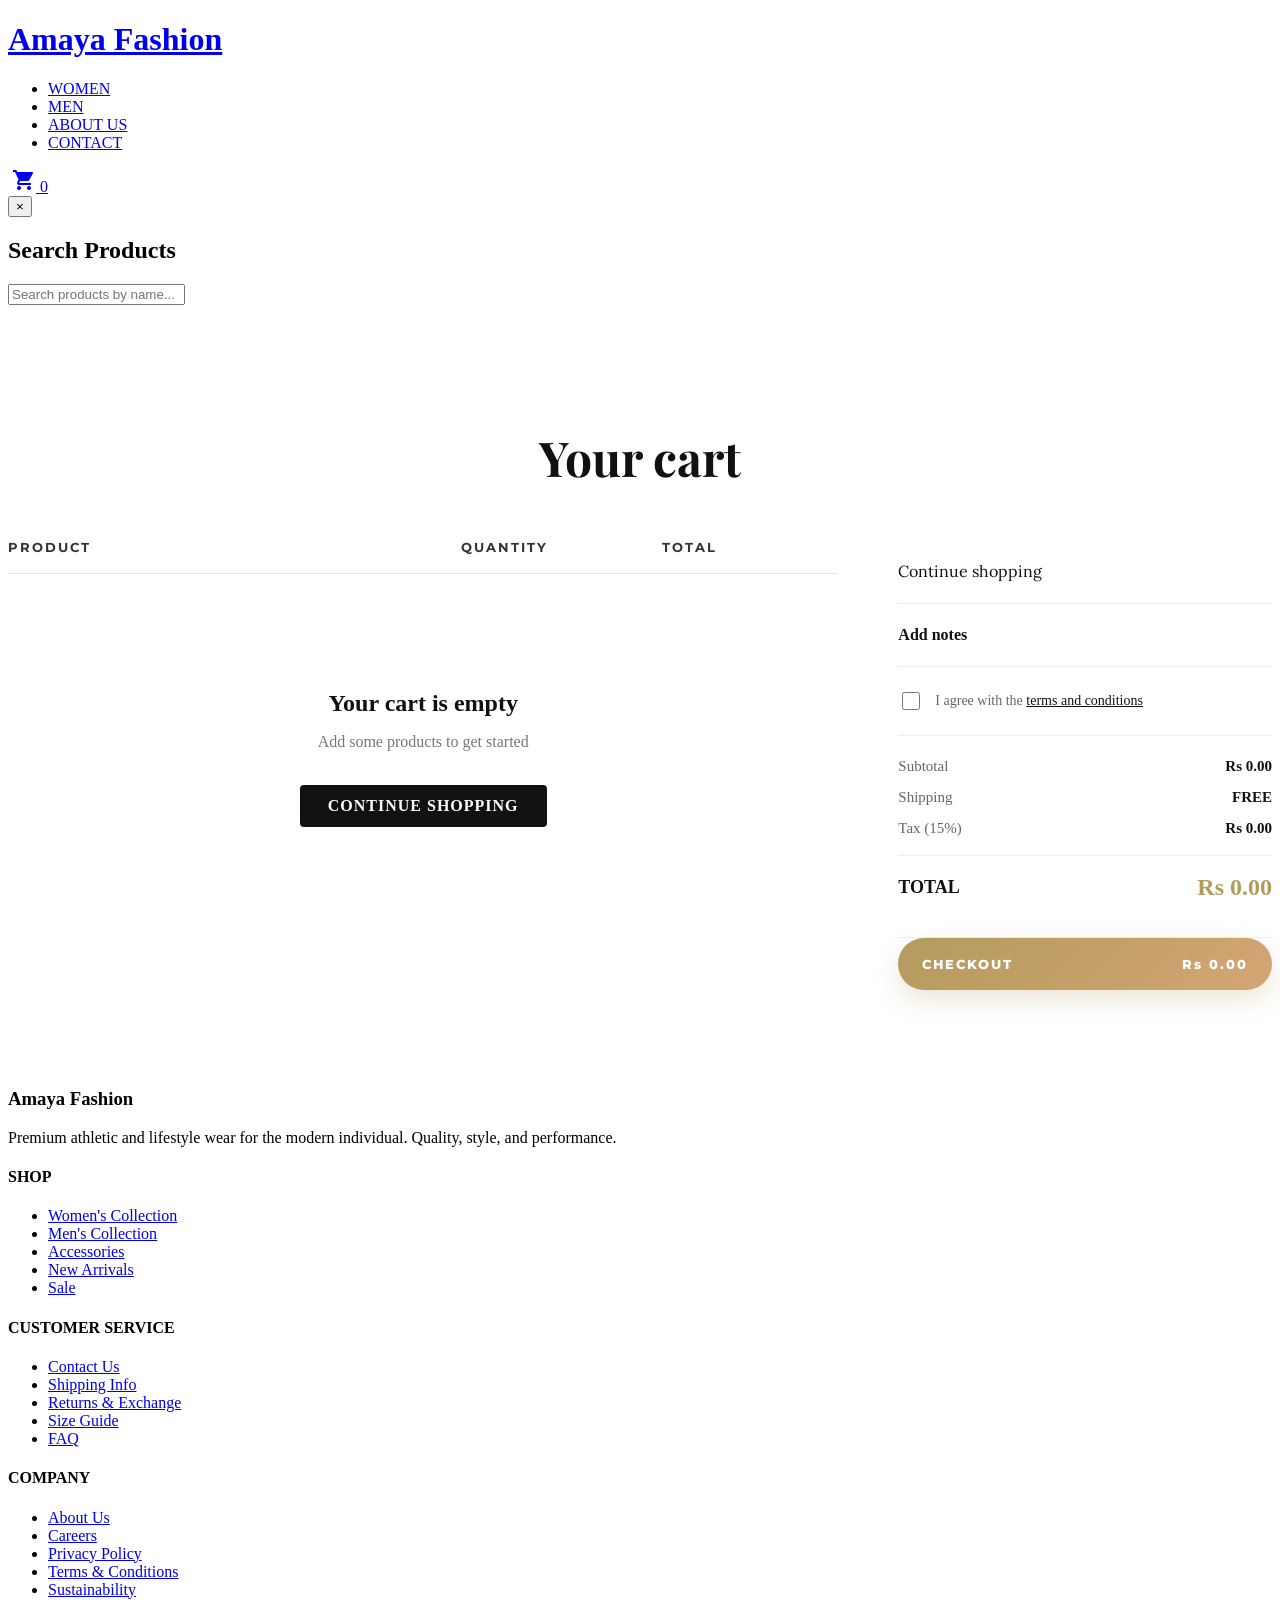
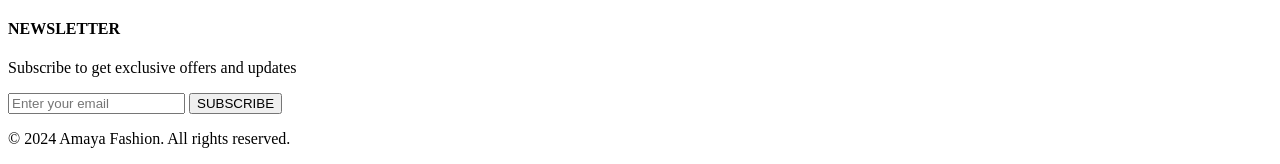
==== cart.html @ 64c5e15a "Add files via upload" ====
<!DOCTYPE html>
<html lang="en">

<head>
  <meta charset="utf-8">
  <meta content="width=device-width, initial-scale=1.0" name="viewport">
  <title>Amaya Fashion - Cart</title>
  <meta name="description" content="Amaya Fashion shopping cart">
  <meta name="keywords" content="Amaya Fashion, cart, checkout">

  <!-- Fonts -->
  <link href="https://fonts.googleapis.com" rel="preconnect">
  <link href="https://fonts.gstatic.com" rel="preconnect" crossorigin>
  <link href="https://fonts.googleapis.com/css2?family=Lora:ital,wght@0,400;0,600;0,700;1,400&family=Playfair+Display:ital,wght@0,400;0,700;0,900;1,700&family=Montserrat:ital,wght@0,300;0,400;0,500;0,600;0,700;1,400&display=swap" rel="stylesheet">

  <!-- Vendor CSS Files -->
  <link href="assets/vendor/bootstrap/css/bootstrap.min.css" rel="stylesheet">
  <link href="assets/vendor/bootstrap-icons/bootstrap-icons.css" rel="stylesheet">
  <link href="assets/vendor/aos/aos.css" rel="stylesheet">
  <link href="assets/vendor/swiper/swiper-bundle.min.css" rel="stylesheet">
  <link href="assets/vendor/glightbox/css/glightbox.min.css" rel="stylesheet">

  <!-- Material Icons -->
  <link href="https://fonts.googleapis.com/icon?family=Material+Icons" rel="stylesheet">

  <!-- Main CSS File -->
  <link href="assets/css/main.css" rel="stylesheet">

  <style>
    .premium-cart {
      padding: 80px 0;
      background: #fff;
    }

    .premium-cart-header h1 {
      font-family: 'Playfair Display', serif;
      font-size: 48px;
      font-weight: 700;
      text-align: center;
      margin-bottom: 50px;
      color: #111;
    }

    .premium-cart-wrapper {
      display: grid;
      grid-template-columns: 2fr 0.9fr;
      gap: 60px;
      align-items: start;
    }

    .cart-table-header {
      display: grid;
      grid-template-columns: 1.8fr 0.8fr 0.7fr;
      padding-bottom: 18px;
      border-bottom: 1px solid #e5e5e5;
      font-family: 'Montserrat', sans-serif;
      font-size: 13px;
      font-weight: 700;
      letter-spacing: 2px;
      color: #333;
    }

    .cart-item {
      display: grid;
      grid-template-columns: 120px 1fr 190px 130px 45px;
      gap: 20px;
      align-items: center;
      padding: 35px 0;
      border-bottom: 1px solid #eee;
    }

    .cart-item-image img {
      width: 120px;
      height: 150px;
      object-fit: cover;
      border-radius: 8px;
      box-shadow: 0 8px 20px rgba(0, 0, 0, 0.08);
    }

    .cart-item-details h3 {
      font-family: 'Playfair Display', serif;
      font-size: 18px;
      font-weight: 700;
      text-transform: uppercase;
      margin-bottom: 14px;
      color: #111;
    }

    .cart-item-details p {
      margin: 4px 0;
      font-size: 13px;
      color: #666;
      text-transform: uppercase;
    }

    .cart-item-quantity {
      display: flex;
      align-items: center;
      justify-content: center;
      width: 190px;
      height: 66px;
      border: 1px solid #e5e5e5;
      border-radius: 6px;
      background: #fff;
    }

    .qty-btn {
      width: 50px;
      border: none;
      background: transparent;
      font-size: 18px;
      color: #777;
      cursor: pointer;
    }

    .qty-input {
      width: 60px;
      text-align: center;
      border: none;
      background: transparent;
      font-size: 16px;
      color: #111;
    }

    .cart-item-total p {
      margin: 0;
      font-size: 16px;
      font-weight: 700;
      color: #111;
    }

    .cart-item-remove {
      border: none;
      background: transparent;
      color: #b0b0b0;
      font-size: 18px;
      cursor: pointer;
    }

    .cart-item-remove:hover {
      color: #c0392b;
    }

    .empty-cart-message {
      padding: 70px 20px;
      text-align: center;
      color: #777;
    }

    .empty-cart-message i {
      font-size: 50px;
      color: #b39b5e;
      margin-bottom: 18px;
      display: inline-block;
    }

    .empty-cart-message h3 {
      font-size: 24px;
      color: #111;
      margin-bottom: 10px;
    }

    .btn-continue-link {
      display: inline-block;
      margin-top: 18px;
      padding: 12px 28px;
      background: #111;
      color: #fff;
      text-decoration: none;
      border-radius: 4px;
      font-weight: 700;
      letter-spacing: 1px;
    }

    .premium-cart-footer {
      position: sticky;
      top: 105px;
    }

    .footer-top,
    .add-notes-section,
    .terms-checkbox,
    .compact-summary {
      border-bottom: 1px solid #eee;
      padding: 22px 0;
    }

    .link-continue-shopping {
      color: #111;
      text-decoration: none;
      font-family: 'Lora', serif;
      font-size: 16px;
    }

    .notes-header {
      display: flex;
      justify-content: space-between;
      align-items: center;
      font-weight: 700;
      color: #111;
    }

    .notes-toggle {
      border: none;
      background: transparent;
      color: #b39b5e;
      font-size: 20px;
      cursor: pointer;
    }

    .notes-area {
      width: 100%;
      min-height: 100px;
      margin-top: 18px;
      padding: 12px;
      border: 1px solid #ddd;
      border-radius: 6px;
      resize: vertical;
      font-family: 'Montserrat', sans-serif;
    }

    .terms-checkbox {
      display: flex;
      align-items: center;
      gap: 12px;
      color: #666;
      font-size: 14px;
    }

    .terms-checkbox input {
      width: 18px;
      height: 18px;
      accent-color: #b39b5e;
    }

    .link-terms {
      color: #111;
      text-decoration: underline;
    }

    .summary-item {
      display: flex;
      justify-content: space-between;
      align-items: center;
      margin-bottom: 14px;
      color: #666;
      font-size: 15px;
    }

    .summary-item .value {
      color: #111;
      font-weight: 700;
    }

    .summary-divider {
      height: 1px;
      background: #eee;
      margin: 18px 0;
    }

    .total-item .label {
      color: #111;
      font-weight: 800;
      font-size: 18px;
    }

    .total-price {
      color: #b39b5e !important;
      font-size: 24px;
      font-weight: 800;
    }

    .payment-icons {
      display: flex;
      gap: 8px;
      flex-wrap: wrap;
      margin: 20px 0 25px;
    }

    .payment-method {
      display: inline-block;
      padding: 7px 12px;
      border: 1px solid #ddd;
      border-radius: 999px;
      font-size: 12px;
      font-weight: 700;
      color: #555;
      background: #fff;
    }

    .btn-checkout {
      width: 100%;
      border: none;
      background: linear-gradient(135deg, #b39b5e 0%, #d4a574 100%);
      color: #fff;
      padding: 18px 24px;
      border-radius: 999px;
      font-family: 'Montserrat', sans-serif;
      font-weight: 800;
      letter-spacing: 2px;
      display: flex;
      justify-content: space-between;
      align-items: center;
      cursor: pointer;
      box-shadow: 0 10px 24px rgba(179, 155, 94, 0.25);
    }

    .btn-checkout:hover {
      transform: translateY(-2px);
      box-shadow: 0 14px 32px rgba(179, 155, 94, 0.35);
    }

    @media (max-width: 992px) {
      .premium-cart-wrapper {
        grid-template-columns: 1fr;
      }

      .premium-cart-footer {
        position: static;
      }
    }

    @media (max-width: 768px) {
      .cart-table-header {
        display: none;
      }

      .cart-item {
        grid-template-columns: 90px 1fr;
        gap: 16px;
      }

      .cart-item-image img {
        width: 90px;
        height: 115px;
      }

      .cart-item-quantity,
      .cart-item-total,
      .cart-item-remove {
        grid-column: 2;
      }

      .cart-item-quantity {
        width: 160px;
        height: 54px;
        justify-content: space-between;
      }
    }
  </style>
</head>

<body class="index-page">

  <header id="header" class="header d-flex align-items-center dark-header sticky-top">
    <div class="container-fluid position-relative d-flex align-items-center justify-content-between">

      <a href="index.html" class="logo d-flex align-items-center me-auto me-xl-0">
        <h1 class="sitename">Amaya Fashion</h1>
      </a>

      <nav id="navmenu" class="navmenu">
        <ul>
          <li><a href="women.html">WOMEN</a></li>
          <li><a href="men.html">MEN</a></li>
          <li><a href="about.html">ABOUT US</a></li>
          <li><a href="contact.html">CONTACT</a></li>
        </ul>
        <i class="mobile-nav-toggle d-xl-none bi bi-list"></i>
      </nav>

      <div class="nav-icons">
        <button class="nav-icon search-icon" id="searchBtn" title="Search" style="background: none; border: none; cursor: pointer; padding: 0;">
          <i class="bi bi-search"></i>
        </button>
        <a href="profile.php" class="nav-icon profile-icon" title="My Account">
  <i class="bi bi-person"></i>
        </a>
        <a href="cart.html" class="nav-icon cart-icon" title="Shopping Cart">
          <i class="material-icons">shopping_cart</i>
          <span class="cart-badge">0</span>
        </a>
      </div>
    </div>
  </header>

  <!-- Search Modal -->
  <div id="searchModal" class="search-modal">
    <div class="search-modal-content">
      <button class="search-modal-close">&times;</button>
      <div class="search-modal-header">
        <h2>Search Products</h2>
      </div>
      <div class="search-modal-body">
        <input type="text" id="searchInput" class="search-input" placeholder="Search products by name...">
        <div id="searchResults" class="search-results"></div>
      </div>
    </div>
  </div>

  <main class="main">
    <section id="shopping-cart" class="shopping-cart premium-cart section">
      <div class="container">

        <div class="premium-cart-header">
          <h1>Your cart</h1>
        </div>

        <div class="premium-cart-wrapper">

          <div class="premium-cart-table">
            <div class="cart-table-header">
              <div class="col-product">PRODUCT</div>
              <div class="col-quantity">QUANTITY</div>
              <div class="col-total">TOTAL</div>
            </div>

            <div id="cart-items-container" class="cart-items-list">
              <div id="cart-empty-state" class="empty-cart-message">
                <i class="bi bi-bag"></i>
                <h3>Your cart is empty</h3>
                <p>Add some products to get started</p>
                <a href="women.html" class="btn-continue-link">CONTINUE SHOPPING</a>
              </div>
            </div>
          </div>

          <div class="premium-cart-footer">
            <div class="footer-top">
              <a href="women.html" class="link-continue-shopping">Continue shopping</a>
            </div>

            <div class="add-notes-section">
              <div class="notes-header">
                <label for="cart-notes-area">Add notes</label>
                <button class="notes-toggle" id="toggle-notes" type="button" aria-label="Toggle notes">
                  <i class="bi bi-plus"></i>
                </button>
              </div>
              <textarea id="cart-notes-area" class="notes-area" placeholder="Add any special instructions..." style="display: none;"></textarea>
            </div>

            <div class="terms-checkbox">
              <input type="checkbox" id="terms-agree" class="checkbox-input">
              <label for="terms-agree">I agree with the <a href="#" class="link-terms">terms and conditions</a></label>
            </div>

            <div class="compact-summary">
              <div class="summary-item">
                <span class="label">Subtotal</span>
                <span class="value" id="subtotal">Rs 0.00</span>
              </div>
              <div class="summary-item">
                <span class="label">Shipping</span>
                <span class="value">FREE</span>
              </div>
              <div class="summary-item">
                <span class="label">Tax (15%)</span>
                <span class="value" id="tax">Rs 0.00</span>
              </div>
              <div class="summary-divider"></div>
              <div class="summary-item total-item">
                <span class="label">TOTAL</span>
                <span class="value total-price" id="cart-total">Rs 0.00</span>
              </div>
            </div>

            <button class="btn-checkout premium-checkout" id="checkoutBtn" type="button">
              <span>CHECKOUT</span>
              <span class="total-display" id="checkout-total">Rs 0.00</span>
            </button>
          </div>

        </div>
      </div>
    </section>
  </main>

  <!-- Hidden form used to submit cart data to PHP -->
  <form id="checkoutForm" action="payment.php" method="POST" style="display:none;">
  <input type="hidden" name="cart_data" id="cartDataInput">
  <input type="hidden" name="notes" id="orderNotesInput">
</form>

  <footer id="footer" class="footer">
    <div class="container">
      <div class="footer-content">
        <div class="footer-section footer-about">
          <h3 class="footer-logo">Amaya Fashion</h3>
          <p class="footer-description">Premium athletic and lifestyle wear for the modern individual. Quality, style, and performance.</p>
          <div class="footer-social">
            <a href="#" aria-label="Facebook"><i class="bi bi-facebook"></i></a>
            <a href="#" aria-label="Instagram"><i class="bi bi-instagram"></i></a>
            <a href="#" aria-label="Twitter"><i class="bi bi-twitter"></i></a>
            <a href="#" aria-label="LinkedIn"><i class="bi bi-linkedin"></i></a>
          </div>
        </div>

        <div class="footer-section">
          <h4 class="footer-title">SHOP</h4>
          <ul class="footer-links">
            <li><a href="women.html">Women's Collection</a></li>
            <li><a href="men.html">Men's Collection</a></li>
            <li><a href="#">Accessories</a></li>
            <li><a href="#">New Arrivals</a></li>
            <li><a href="#">Sale</a></li>
          </ul>
        </div>

        <div class="footer-section">
          <h4 class="footer-title">CUSTOMER SERVICE</h4>
          <ul class="footer-links">
            <li><a href="contact.html">Contact Us</a></li>
            <li><a href="#">Shipping Info</a></li>
            <li><a href="#">Returns & Exchange</a></li>
            <li><a href="#">Size Guide</a></li>
            <li><a href="#">FAQ</a></li>
          </ul>
        </div>

        <div class="footer-section">
          <h4 class="footer-title">COMPANY</h4>
          <ul class="footer-links">
            <li><a href="about.html">About Us</a></li>
            <li><a href="#">Careers</a></li>
            <li><a href="#">Privacy Policy</a></li>
            <li><a href="#">Terms & Conditions</a></li>
            <li><a href="#">Sustainability</a></li>
          </ul>
        </div>

        <div class="footer-section footer-newsletter">
          <h4 class="footer-title">NEWSLETTER</h4>
          <p class="newsletter-text">Subscribe to get exclusive offers and updates</p>
          <form class="newsletter-form">
            <input type="email" placeholder="Enter your email" required>
            <button type="submit" class="newsletter-btn">SUBSCRIBE</button>
          </form>
        </div>
      </div>

      <div class="footer-bottom">
        <div class="footer-copyright">
          <p>&copy; 2024 Amaya Fashion. All rights reserved.</p>
        </div>
      </div>
    </div>
  </footer>

  <a href="#" id="scroll-top" class="scroll-top d-flex align-items-center justify-content-center"><i class="bi bi-arrow-up-short"></i></a>
  <div id="preloader"></div>

  <!-- Vendor JS Files -->
  <script src="assets/vendor/bootstrap/js/bootstrap.bundle.min.js"></script>
  <script src="assets/vendor/php-email-form/validate.js"></script>
  <script src="assets/vendor/aos/aos.js"></script>
  <script src="assets/vendor/waypoints/noframework.waypoints.js"></script>
  <script src="assets/vendor/purecounter/purecounter_vanilla.js"></script>
  <script src="assets/vendor/swiper/swiper-bundle.min.js"></script>

  <!-- Main JS File -->
  <script src="assets/js/main.js"></script>

  <!-- Cart JS -->
  <script>
    const CART_STORAGE_KEYS = ['foa_cart_items', 'amaya_cart'];

    function getActiveCartKey() {
      for (const key of CART_STORAGE_KEYS) {
        const raw = localStorage.getItem(key);
        if (raw) {
          try {
            const parsed = JSON.parse(raw);
            if (Array.isArray(parsed)) {
              return key;
            }
          } catch (error) {
            // Ignore invalid JSON and check next key
          }
        }
      }
      return 'foa_cart_items';
    }

    function readCart() {
      const activeKey = getActiveCartKey();

      try {
        const raw = localStorage.getItem(activeKey);
        const cart = raw ? JSON.parse(raw) : [];
        return Array.isArray(cart) ? cart : [];
      } catch (error) {
        return [];
      }
    }

    function writeCart(items) {
      localStorage.setItem(getActiveCartKey(), JSON.stringify(items));
    }

    function clearCart() {
      CART_STORAGE_KEYS.forEach(key => localStorage.removeItem(key));
    }

    function formatPrice(value) {
      return `Rs ${Number(value || 0).toLocaleString('en-LK', {
        minimumFractionDigits: 2,
        maximumFractionDigits: 2
      })}`;
    }

    function getItemPrice(item) {
      return Number(item.unitPrice || item.price || 0);
    }

    function getItemSize(item) {
      return item.size || item.selectedSize || '';
    }

    function getItemColor(item) {
      return item.color || item.selectedColor || '';
    }

    function getItemUniqueKey(item) {
      return `${item.id || ''}|${getItemSize(item)}|${getItemColor(item)}`;
    }

    function renderCart() {
      const cartList = document.getElementById('cart-items-container');
      const cartItems = readCart();

      if (!cartList) {
        console.error('cart-items-container not found');
        return;
      }

      if (cartItems.length === 0) {
        cartList.innerHTML = `
          <div id="cart-empty-state" class="empty-cart-message">
            <i class="bi bi-bag"></i>
            <h3>Your cart is empty</h3>
            <p>Add some products to get started</p>
            <a href="women.html" class="btn-continue-link">CONTINUE SHOPPING</a>
          </div>
        `;
        updateSummary();
        return;
      }

      let cartHTML = '';

      cartItems.forEach(item => {
        const price = getItemPrice(item);
        const size = getItemSize(item);
        const color = getItemColor(item);
        const quantity = Number(item.quantity || 1);
        const uniqueKey = getItemUniqueKey(item).replace(/'/g, "&#39;");

        cartHTML += `
          <div class="cart-item">
            <div class="cart-item-image">
              <img src="${item.image || ''}" alt="${item.name || 'Product'}">
            </div>

            <div class="cart-item-details">
              <h3>${item.name || 'Product'}</h3>
              <p>COLOR: <span>${color}</span></p>
              <p>SIZE: <span>${size}</span></p>
              <p class="item-price">${formatPrice(price)}</p>
            </div>

            <div class="cart-item-quantity">
              <button class="qty-btn" type="button" onclick="updateQuantity('${uniqueKey}', -1)">-</button>
              <input type="number" class="qty-input" value="${quantity}" readonly>
              <button class="qty-btn" type="button" onclick="updateQuantity('${uniqueKey}', 1)">+</button>
            </div>

            <div class="cart-item-total">
              <p>${formatPrice(price * quantity)}</p>
            </div>

            <button class="cart-item-remove" type="button" onclick="removeItem('${uniqueKey}')">
              <i class="bi bi-trash"></i>
            </button>
          </div>
        `;
      });

      cartList.innerHTML = cartHTML;
      updateSummary();
    }

    function updateQuantity(itemKey, change) {
      const cartItems = readCart();
      const item = cartItems.find(i => getItemUniqueKey(i) === itemKey);

      if (!item) return;

      item.quantity = Number(item.quantity || 1) + change;

      if (item.quantity <= 0) {
        const updatedCart = cartItems.filter(i => getItemUniqueKey(i) !== itemKey);
        writeCart(updatedCart);
      } else {
        writeCart(cartItems);
      }

      renderCart();
    }

    function removeItem(itemKey) {
      const cartItems = readCart();
      const updatedCart = cartItems.filter(i => getItemUniqueKey(i) !== itemKey);
      writeCart(updatedCart);
      renderCart();
    }

    function updateSummary() {
      const cartItems = readCart();

      const subtotal = cartItems.reduce((sum, item) => {
        const price = getItemPrice(item);
        const quantity = Number(item.quantity || 1);
        return sum + (price * quantity);
      }, 0);

      const tax = subtotal * 0.15;
      const total = subtotal + tax;

      const subtotalEl = document.getElementById('subtotal');
      const taxEl = document.getElementById('tax');
      const totalEl = document.getElementById('cart-total');
      const checkoutTotalEl = document.getElementById('checkout-total');

      if (subtotalEl) subtotalEl.textContent = formatPrice(subtotal);
      if (taxEl) taxEl.textContent = formatPrice(tax);
      if (totalEl) totalEl.textContent = formatPrice(total);
      if (checkoutTotalEl) checkoutTotalEl.textContent = formatPrice(total);

      const badges = document.querySelectorAll('.cart-badge');
      const totalItems = cartItems.reduce((sum, item) => sum + Number(item.quantity || 1), 0);
      badges.forEach(badge => {
        badge.textContent = totalItems;
      });
    }

    function checkoutOrder() {
      const cartItems = readCart();

      if (cartItems.length === 0) {
        alert('Your cart is empty. Add items to continue.');
        return;
      }

      const termsAgree = document.getElementById('terms-agree');

      if (!termsAgree || !termsAgree.checked) {
        alert('Please agree to the terms and conditions.');
        return;
      }

      const normalizedCart = cartItems.map(item => ({
        id: item.id || '',
        name: item.name || 'Product',
        image: item.image || '',
        price: getItemPrice(item),
        unitPrice: getItemPrice(item),
        quantity: Number(item.quantity || 1),
        color: getItemColor(item),
        selectedColor: getItemColor(item),
        size: getItemSize(item),
        selectedSize: getItemSize(item)
      }));

      const notesArea = document.getElementById('cart-notes-area');
      const notes = notesArea ? notesArea.value : '';

      document.getElementById('cartDataInput').value = JSON.stringify(normalizedCart);
      document.getElementById('orderNotesInput').value = notes;
      document.getElementById('checkoutForm').submit();
    }

    const checkoutBtn = document.getElementById('checkoutBtn');
    if (checkoutBtn) {
      checkoutBtn.addEventListener('click', checkoutOrder);
    }

    const notesToggle = document.getElementById('toggle-notes');
    if (notesToggle) {
      notesToggle.addEventListener('click', function () {
        const notesArea = document.getElementById('cart-notes-area');
        const icon = notesToggle.querySelector('i');

        if (!notesArea) return;

        const isHidden = notesArea.style.display === 'none' || notesArea.style.display === '';
        notesArea.style.display = isHidden ? 'block' : 'none';

        if (icon) {
          icon.className = isHidden ? 'bi bi-dash' : 'bi bi-plus';
        }
      });
    }

    window.addEventListener('load', renderCart);

    
    window.clearAmayaCart = clearCart;
  </script>

</body>

</html>
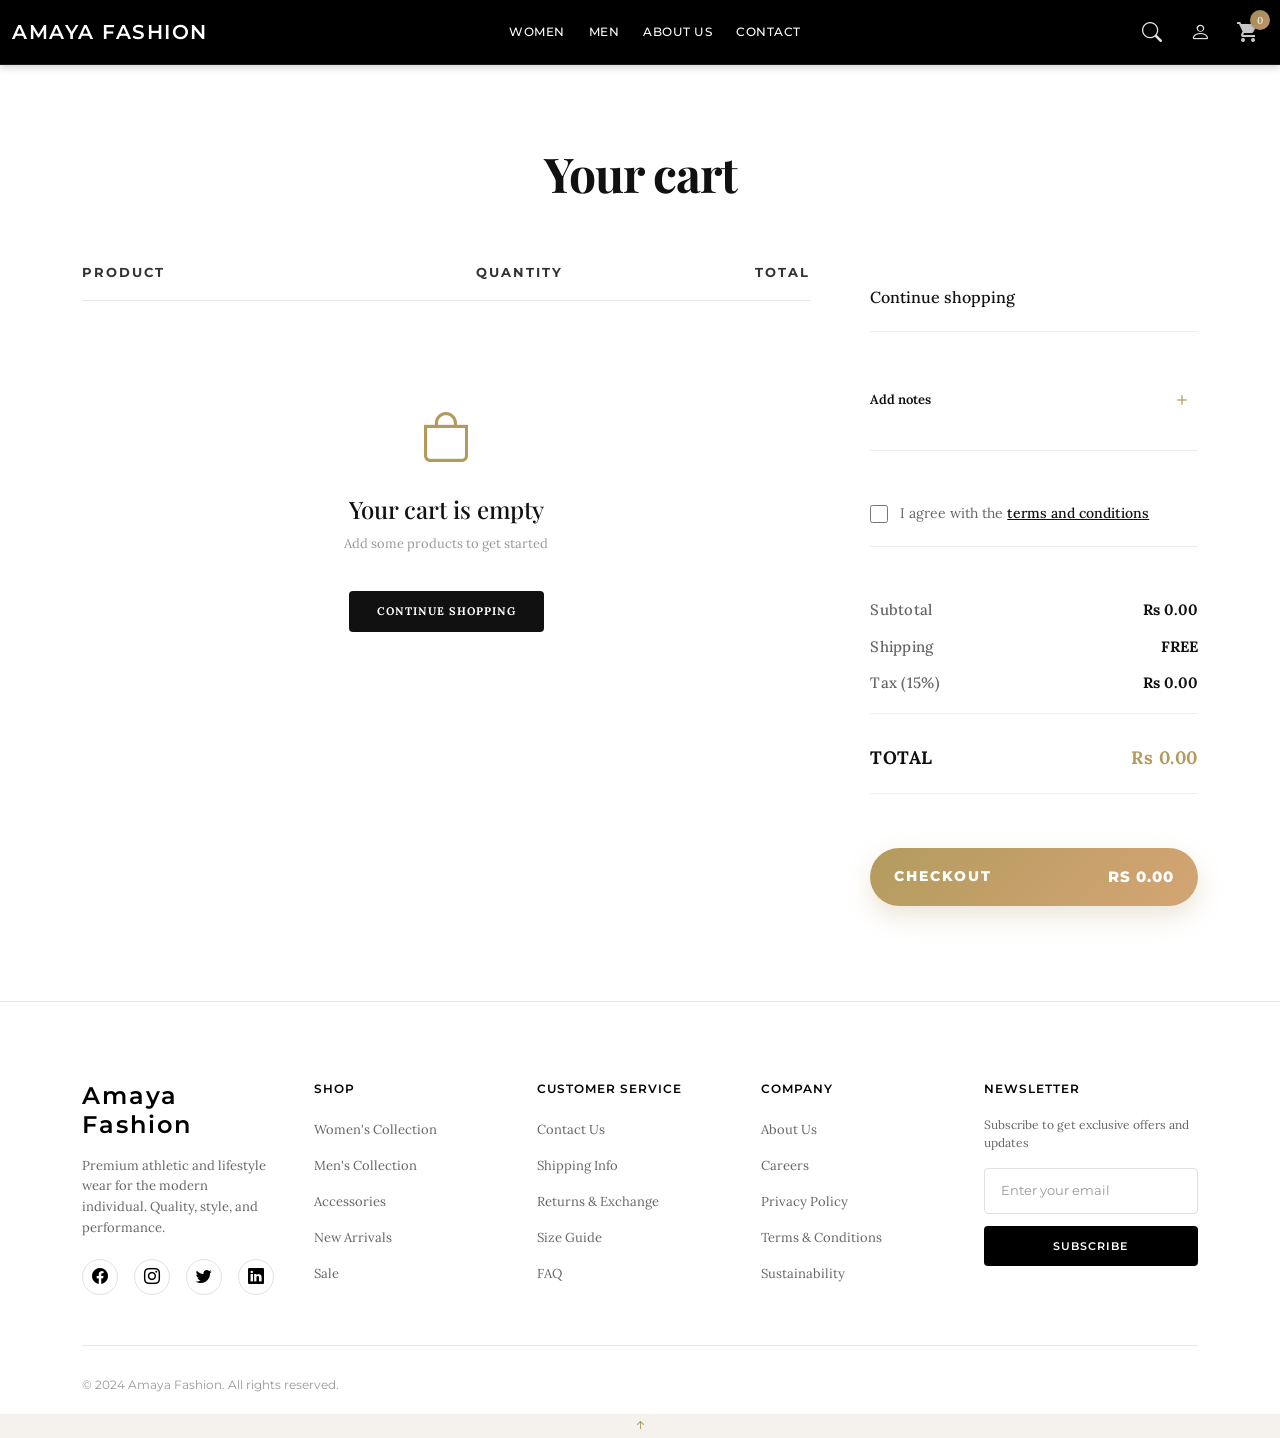
==== commit eb0cd007: "Upload all files into the github" ====
--- a/cart.html
+++ b/cart.html
@@ -1,813 +1,813 @@
-<!DOCTYPE html>
-<html lang="en">
-
-<head>
-  <meta charset="utf-8">
-  <meta content="width=device-width, initial-scale=1.0" name="viewport">
-  <title>Amaya Fashion - Cart</title>
-  <meta name="description" content="Amaya Fashion shopping cart">
-  <meta name="keywords" content="Amaya Fashion, cart, checkout">
-
-  <!-- Fonts -->
-  <link href="https://fonts.googleapis.com" rel="preconnect">
-  <link href="https://fonts.gstatic.com" rel="preconnect" crossorigin>
-  <link href="https://fonts.googleapis.com/css2?family=Lora:ital,wght@0,400;0,600;0,700;1,400&family=Playfair+Display:ital,wght@0,400;0,700;0,900;1,700&family=Montserrat:ital,wght@0,300;0,400;0,500;0,600;0,700;1,400&display=swap" rel="stylesheet">
-
-  <!-- Vendor CSS Files -->
-  <link href="assets/vendor/bootstrap/css/bootstrap.min.css" rel="stylesheet">
-  <link href="assets/vendor/bootstrap-icons/bootstrap-icons.css" rel="stylesheet">
-  <link href="assets/vendor/aos/aos.css" rel="stylesheet">
-  <link href="assets/vendor/swiper/swiper-bundle.min.css" rel="stylesheet">
-  <link href="assets/vendor/glightbox/css/glightbox.min.css" rel="stylesheet">
-
-  <!-- Material Icons -->
-  <link href="https://fonts.googleapis.com/icon?family=Material+Icons" rel="stylesheet">
-
-  <!-- Main CSS File -->
-  <link href="assets/css/main.css" rel="stylesheet">
-
-  <style>
-    .premium-cart {
-      padding: 80px 0;
-      background: #fff;
-    }
-
-    .premium-cart-header h1 {
-      font-family: 'Playfair Display', serif;
-      font-size: 48px;
-      font-weight: 700;
-      text-align: center;
-      margin-bottom: 50px;
-      color: #111;
-    }
-
-    .premium-cart-wrapper {
-      display: grid;
-      grid-template-columns: 2fr 0.9fr;
-      gap: 60px;
-      align-items: start;
-    }
-
-    .cart-table-header {
-      display: grid;
-      grid-template-columns: 1.8fr 0.8fr 0.7fr;
-      padding-bottom: 18px;
-      border-bottom: 1px solid #e5e5e5;
-      font-family: 'Montserrat', sans-serif;
-      font-size: 13px;
-      font-weight: 700;
-      letter-spacing: 2px;
-      color: #333;
-    }
-
-    .cart-item {
-      display: grid;
-      grid-template-columns: 120px 1fr 190px 130px 45px;
-      gap: 20px;
-      align-items: center;
-      padding: 35px 0;
-      border-bottom: 1px solid #eee;
-    }
-
-    .cart-item-image img {
-      width: 120px;
-      height: 150px;
-      object-fit: cover;
-      border-radius: 8px;
-      box-shadow: 0 8px 20px rgba(0, 0, 0, 0.08);
-    }
-
-    .cart-item-details h3 {
-      font-family: 'Playfair Display', serif;
-      font-size: 18px;
-      font-weight: 700;
-      text-transform: uppercase;
-      margin-bottom: 14px;
-      color: #111;
-    }
-
-    .cart-item-details p {
-      margin: 4px 0;
-      font-size: 13px;
-      color: #666;
-      text-transform: uppercase;
-    }
-
-    .cart-item-quantity {
-      display: flex;
-      align-items: center;
-      justify-content: center;
-      width: 190px;
-      height: 66px;
-      border: 1px solid #e5e5e5;
-      border-radius: 6px;
-      background: #fff;
-    }
-
-    .qty-btn {
-      width: 50px;
-      border: none;
-      background: transparent;
-      font-size: 18px;
-      color: #777;
-      cursor: pointer;
-    }
-
-    .qty-input {
-      width: 60px;
-      text-align: center;
-      border: none;
-      background: transparent;
-      font-size: 16px;
-      color: #111;
-    }
-
-    .cart-item-total p {
-      margin: 0;
-      font-size: 16px;
-      font-weight: 700;
-      color: #111;
-    }
-
-    .cart-item-remove {
-      border: none;
-      background: transparent;
-      color: #b0b0b0;
-      font-size: 18px;
-      cursor: pointer;
-    }
-
-    .cart-item-remove:hover {
-      color: #c0392b;
-    }
-
-    .empty-cart-message {
-      padding: 70px 20px;
-      text-align: center;
-      color: #777;
-    }
-
-    .empty-cart-message i {
-      font-size: 50px;
-      color: #b39b5e;
-      margin-bottom: 18px;
-      display: inline-block;
-    }
-
-    .empty-cart-message h3 {
-      font-size: 24px;
-      color: #111;
-      margin-bottom: 10px;
-    }
-
-    .btn-continue-link {
-      display: inline-block;
-      margin-top: 18px;
-      padding: 12px 28px;
-      background: #111;
-      color: #fff;
-      text-decoration: none;
-      border-radius: 4px;
-      font-weight: 700;
-      letter-spacing: 1px;
-    }
-
-    .premium-cart-footer {
-      position: sticky;
-      top: 105px;
-    }
-
-    .footer-top,
-    .add-notes-section,
-    .terms-checkbox,
-    .compact-summary {
-      border-bottom: 1px solid #eee;
-      padding: 22px 0;
-    }
-
-    .link-continue-shopping {
-      color: #111;
-      text-decoration: none;
-      font-family: 'Lora', serif;
-      font-size: 16px;
-    }
-
-    .notes-header {
-      display: flex;
-      justify-content: space-between;
-      align-items: center;
-      font-weight: 700;
-      color: #111;
-    }
-
-    .notes-toggle {
-      border: none;
-      background: transparent;
-      color: #b39b5e;
-      font-size: 20px;
-      cursor: pointer;
-    }
-
-    .notes-area {
-      width: 100%;
-      min-height: 100px;
-      margin-top: 18px;
-      padding: 12px;
-      border: 1px solid #ddd;
-      border-radius: 6px;
-      resize: vertical;
-      font-family: 'Montserrat', sans-serif;
-    }
-
-    .terms-checkbox {
-      display: flex;
-      align-items: center;
-      gap: 12px;
-      color: #666;
-      font-size: 14px;
-    }
-
-    .terms-checkbox input {
-      width: 18px;
-      height: 18px;
-      accent-color: #b39b5e;
-    }
-
-    .link-terms {
-      color: #111;
-      text-decoration: underline;
-    }
-
-    .summary-item {
-      display: flex;
-      justify-content: space-between;
-      align-items: center;
-      margin-bottom: 14px;
-      color: #666;
-      font-size: 15px;
-    }
-
-    .summary-item .value {
-      color: #111;
-      font-weight: 700;
-    }
-
-    .summary-divider {
-      height: 1px;
-      background: #eee;
-      margin: 18px 0;
-    }
-
-    .total-item .label {
-      color: #111;
-      font-weight: 800;
-      font-size: 18px;
-    }
-
-    .total-price {
-      color: #b39b5e !important;
-      font-size: 24px;
-      font-weight: 800;
-    }
-
-    .payment-icons {
-      display: flex;
-      gap: 8px;
-      flex-wrap: wrap;
-      margin: 20px 0 25px;
-    }
-
-    .payment-method {
-      display: inline-block;
-      padding: 7px 12px;
-      border: 1px solid #ddd;
-      border-radius: 999px;
-      font-size: 12px;
-      font-weight: 700;
-      color: #555;
-      background: #fff;
-    }
-
-    .btn-checkout {
-      width: 100%;
-      border: none;
-      background: linear-gradient(135deg, #b39b5e 0%, #d4a574 100%);
-      color: #fff;
-      padding: 18px 24px;
-      border-radius: 999px;
-      font-family: 'Montserrat', sans-serif;
-      font-weight: 800;
-      letter-spacing: 2px;
-      display: flex;
-      justify-content: space-between;
-      align-items: center;
-      cursor: pointer;
-      box-shadow: 0 10px 24px rgba(179, 155, 94, 0.25);
-    }
-
-    .btn-checkout:hover {
-      transform: translateY(-2px);
-      box-shadow: 0 14px 32px rgba(179, 155, 94, 0.35);
-    }
-
-    @media (max-width: 992px) {
-      .premium-cart-wrapper {
-        grid-template-columns: 1fr;
-      }
-
-      .premium-cart-footer {
-        position: static;
-      }
-    }
-
-    @media (max-width: 768px) {
-      .cart-table-header {
-        display: none;
-      }
-
-      .cart-item {
-        grid-template-columns: 90px 1fr;
-        gap: 16px;
-      }
-
-      .cart-item-image img {
-        width: 90px;
-        height: 115px;
-      }
-
-      .cart-item-quantity,
-      .cart-item-total,
-      .cart-item-remove {
-        grid-column: 2;
-      }
-
-      .cart-item-quantity {
-        width: 160px;
-        height: 54px;
-        justify-content: space-between;
-      }
-    }
-  </style>
-</head>
-
-<body class="index-page">
-
-  <header id="header" class="header d-flex align-items-center dark-header sticky-top">
-    <div class="container-fluid position-relative d-flex align-items-center justify-content-between">
-
-      <a href="index.html" class="logo d-flex align-items-center me-auto me-xl-0">
-        <h1 class="sitename">Amaya Fashion</h1>
-      </a>
-
-      <nav id="navmenu" class="navmenu">
-        <ul>
-          <li><a href="women.html">WOMEN</a></li>
-          <li><a href="men.html">MEN</a></li>
-          <li><a href="about.html">ABOUT US</a></li>
-          <li><a href="contact.html">CONTACT</a></li>
-        </ul>
-        <i class="mobile-nav-toggle d-xl-none bi bi-list"></i>
-      </nav>
-
-      <div class="nav-icons">
-        <button class="nav-icon search-icon" id="searchBtn" title="Search" style="background: none; border: none; cursor: pointer; padding: 0;">
-          <i class="bi bi-search"></i>
-        </button>
-        <a href="profile.php" class="nav-icon profile-icon" title="My Account">
-  <i class="bi bi-person"></i>
-        </a>
-        <a href="cart.html" class="nav-icon cart-icon" title="Shopping Cart">
-          <i class="material-icons">shopping_cart</i>
-          <span class="cart-badge">0</span>
-        </a>
-      </div>
-    </div>
-  </header>
-
-  <!-- Search Modal -->
-  <div id="searchModal" class="search-modal">
-    <div class="search-modal-content">
-      <button class="search-modal-close">&times;</button>
-      <div class="search-modal-header">
-        <h2>Search Products</h2>
-      </div>
-      <div class="search-modal-body">
-        <input type="text" id="searchInput" class="search-input" placeholder="Search products by name...">
-        <div id="searchResults" class="search-results"></div>
-      </div>
-    </div>
-  </div>
-
-  <main class="main">
-    <section id="shopping-cart" class="shopping-cart premium-cart section">
-      <div class="container">
-
-        <div class="premium-cart-header">
-          <h1>Your cart</h1>
-        </div>
-
-        <div class="premium-cart-wrapper">
-
-          <div class="premium-cart-table">
-            <div class="cart-table-header">
-              <div class="col-product">PRODUCT</div>
-              <div class="col-quantity">QUANTITY</div>
-              <div class="col-total">TOTAL</div>
-            </div>
-
-            <div id="cart-items-container" class="cart-items-list">
-              <div id="cart-empty-state" class="empty-cart-message">
-                <i class="bi bi-bag"></i>
-                <h3>Your cart is empty</h3>
-                <p>Add some products to get started</p>
-                <a href="women.html" class="btn-continue-link">CONTINUE SHOPPING</a>
-              </div>
-            </div>
-          </div>
-
-          <div class="premium-cart-footer">
-            <div class="footer-top">
-              <a href="women.html" class="link-continue-shopping">Continue shopping</a>
-            </div>
-
-            <div class="add-notes-section">
-              <div class="notes-header">
-                <label for="cart-notes-area">Add notes</label>
-                <button class="notes-toggle" id="toggle-notes" type="button" aria-label="Toggle notes">
-                  <i class="bi bi-plus"></i>
-                </button>
-              </div>
-              <textarea id="cart-notes-area" class="notes-area" placeholder="Add any special instructions..." style="display: none;"></textarea>
-            </div>
-
-            <div class="terms-checkbox">
-              <input type="checkbox" id="terms-agree" class="checkbox-input">
-              <label for="terms-agree">I agree with the <a href="#" class="link-terms">terms and conditions</a></label>
-            </div>
-
-            <div class="compact-summary">
-              <div class="summary-item">
-                <span class="label">Subtotal</span>
-                <span class="value" id="subtotal">Rs 0.00</span>
-              </div>
-              <div class="summary-item">
-                <span class="label">Shipping</span>
-                <span class="value">FREE</span>
-              </div>
-              <div class="summary-item">
-                <span class="label">Tax (15%)</span>
-                <span class="value" id="tax">Rs 0.00</span>
-              </div>
-              <div class="summary-divider"></div>
-              <div class="summary-item total-item">
-                <span class="label">TOTAL</span>
-                <span class="value total-price" id="cart-total">Rs 0.00</span>
-              </div>
-            </div>
-
-            <button class="btn-checkout premium-checkout" id="checkoutBtn" type="button">
-              <span>CHECKOUT</span>
-              <span class="total-display" id="checkout-total">Rs 0.00</span>
-            </button>
-          </div>
-
-        </div>
-      </div>
-    </section>
-  </main>
-
-  <!-- Hidden form used to submit cart data to PHP -->
-  <form id="checkoutForm" action="payment.php" method="POST" style="display:none;">
-  <input type="hidden" name="cart_data" id="cartDataInput">
-  <input type="hidden" name="notes" id="orderNotesInput">
-</form>
-
-  <footer id="footer" class="footer">
-    <div class="container">
-      <div class="footer-content">
-        <div class="footer-section footer-about">
-          <h3 class="footer-logo">Amaya Fashion</h3>
-          <p class="footer-description">Premium athletic and lifestyle wear for the modern individual. Quality, style, and performance.</p>
-          <div class="footer-social">
-            <a href="#" aria-label="Facebook"><i class="bi bi-facebook"></i></a>
-            <a href="#" aria-label="Instagram"><i class="bi bi-instagram"></i></a>
-            <a href="#" aria-label="Twitter"><i class="bi bi-twitter"></i></a>
-            <a href="#" aria-label="LinkedIn"><i class="bi bi-linkedin"></i></a>
-          </div>
-        </div>
-
-        <div class="footer-section">
-          <h4 class="footer-title">SHOP</h4>
-          <ul class="footer-links">
-            <li><a href="women.html">Women's Collection</a></li>
-            <li><a href="men.html">Men's Collection</a></li>
-            <li><a href="#">Accessories</a></li>
-            <li><a href="#">New Arrivals</a></li>
-            <li><a href="#">Sale</a></li>
-          </ul>
-        </div>
-
-        <div class="footer-section">
-          <h4 class="footer-title">CUSTOMER SERVICE</h4>
-          <ul class="footer-links">
-            <li><a href="contact.html">Contact Us</a></li>
-            <li><a href="#">Shipping Info</a></li>
-            <li><a href="#">Returns & Exchange</a></li>
-            <li><a href="#">Size Guide</a></li>
-            <li><a href="#">FAQ</a></li>
-          </ul>
-        </div>
-
-        <div class="footer-section">
-          <h4 class="footer-title">COMPANY</h4>
-          <ul class="footer-links">
-            <li><a href="about.html">About Us</a></li>
-            <li><a href="#">Careers</a></li>
-            <li><a href="#">Privacy Policy</a></li>
-            <li><a href="#">Terms & Conditions</a></li>
-            <li><a href="#">Sustainability</a></li>
-          </ul>
-        </div>
-
-        <div class="footer-section footer-newsletter">
-          <h4 class="footer-title">NEWSLETTER</h4>
-          <p class="newsletter-text">Subscribe to get exclusive offers and updates</p>
-          <form class="newsletter-form">
-            <input type="email" placeholder="Enter your email" required>
-            <button type="submit" class="newsletter-btn">SUBSCRIBE</button>
-          </form>
-        </div>
-      </div>
-
-      <div class="footer-bottom">
-        <div class="footer-copyright">
-          <p>&copy; 2024 Amaya Fashion. All rights reserved.</p>
-        </div>
-      </div>
-    </div>
-  </footer>
-
-  <a href="#" id="scroll-top" class="scroll-top d-flex align-items-center justify-content-center"><i class="bi bi-arrow-up-short"></i></a>
-  <div id="preloader"></div>
-
-  <!-- Vendor JS Files -->
-  <script src="assets/vendor/bootstrap/js/bootstrap.bundle.min.js"></script>
-  <script src="assets/vendor/php-email-form/validate.js"></script>
-  <script src="assets/vendor/aos/aos.js"></script>
-  <script src="assets/vendor/waypoints/noframework.waypoints.js"></script>
-  <script src="assets/vendor/purecounter/purecounter_vanilla.js"></script>
-  <script src="assets/vendor/swiper/swiper-bundle.min.js"></script>
-
-  <!-- Main JS File -->
-  <script src="assets/js/main.js"></script>
-
-  <!-- Cart JS -->
-  <script>
-    const CART_STORAGE_KEYS = ['foa_cart_items', 'amaya_cart'];
-
-    function getActiveCartKey() {
-      for (const key of CART_STORAGE_KEYS) {
-        const raw = localStorage.getItem(key);
-        if (raw) {
-          try {
-            const parsed = JSON.parse(raw);
-            if (Array.isArray(parsed)) {
-              return key;
-            }
-          } catch (error) {
-            // Ignore invalid JSON and check next key
-          }
-        }
-      }
-      return 'foa_cart_items';
-    }
-
-    function readCart() {
-      const activeKey = getActiveCartKey();
-
-      try {
-        const raw = localStorage.getItem(activeKey);
-        const cart = raw ? JSON.parse(raw) : [];
-        return Array.isArray(cart) ? cart : [];
-      } catch (error) {
-        return [];
-      }
-    }
-
-    function writeCart(items) {
-      localStorage.setItem(getActiveCartKey(), JSON.stringify(items));
-    }
-
-    function clearCart() {
-      CART_STORAGE_KEYS.forEach(key => localStorage.removeItem(key));
-    }
-
-    function formatPrice(value) {
-      return `Rs ${Number(value || 0).toLocaleString('en-LK', {
-        minimumFractionDigits: 2,
-        maximumFractionDigits: 2
-      })}`;
-    }
-
-    function getItemPrice(item) {
-      return Number(item.unitPrice || item.price || 0);
-    }
-
-    function getItemSize(item) {
-      return item.size || item.selectedSize || '';
-    }
-
-    function getItemColor(item) {
-      return item.color || item.selectedColor || '';
-    }
-
-    function getItemUniqueKey(item) {
-      return `${item.id || ''}|${getItemSize(item)}|${getItemColor(item)}`;
-    }
-
-    function renderCart() {
-      const cartList = document.getElementById('cart-items-container');
-      const cartItems = readCart();
-
-      if (!cartList) {
-        console.error('cart-items-container not found');
-        return;
-      }
-
-      if (cartItems.length === 0) {
-        cartList.innerHTML = `
-          <div id="cart-empty-state" class="empty-cart-message">
-            <i class="bi bi-bag"></i>
-            <h3>Your cart is empty</h3>
-            <p>Add some products to get started</p>
-            <a href="women.html" class="btn-continue-link">CONTINUE SHOPPING</a>
-          </div>
-        `;
-        updateSummary();
-        return;
-      }
-
-      let cartHTML = '';
-
-      cartItems.forEach(item => {
-        const price = getItemPrice(item);
-        const size = getItemSize(item);
-        const color = getItemColor(item);
-        const quantity = Number(item.quantity || 1);
-        const uniqueKey = getItemUniqueKey(item).replace(/'/g, "&#39;");
-
-        cartHTML += `
-          <div class="cart-item">
-            <div class="cart-item-image">
-              <img src="${item.image || ''}" alt="${item.name || 'Product'}">
-            </div>
-
-            <div class="cart-item-details">
-              <h3>${item.name || 'Product'}</h3>
-              <p>COLOR: <span>${color}</span></p>
-              <p>SIZE: <span>${size}</span></p>
-              <p class="item-price">${formatPrice(price)}</p>
-            </div>
-
-            <div class="cart-item-quantity">
-              <button class="qty-btn" type="button" onclick="updateQuantity('${uniqueKey}', -1)">-</button>
-              <input type="number" class="qty-input" value="${quantity}" readonly>
-              <button class="qty-btn" type="button" onclick="updateQuantity('${uniqueKey}', 1)">+</button>
-            </div>
-
-            <div class="cart-item-total">
-              <p>${formatPrice(price * quantity)}</p>
-            </div>
-
-            <button class="cart-item-remove" type="button" onclick="removeItem('${uniqueKey}')">
-              <i class="bi bi-trash"></i>
-            </button>
-          </div>
-        `;
-      });
-
-      cartList.innerHTML = cartHTML;
-      updateSummary();
-    }
-
-    function updateQuantity(itemKey, change) {
-      const cartItems = readCart();
-      const item = cartItems.find(i => getItemUniqueKey(i) === itemKey);
-
-      if (!item) return;
-
-      item.quantity = Number(item.quantity || 1) + change;
-
-      if (item.quantity <= 0) {
-        const updatedCart = cartItems.filter(i => getItemUniqueKey(i) !== itemKey);
-        writeCart(updatedCart);
-      } else {
-        writeCart(cartItems);
-      }
-
-      renderCart();
-    }
-
-    function removeItem(itemKey) {
-      const cartItems = readCart();
-      const updatedCart = cartItems.filter(i => getItemUniqueKey(i) !== itemKey);
-      writeCart(updatedCart);
-      renderCart();
-    }
-
-    function updateSummary() {
-      const cartItems = readCart();
-
-      const subtotal = cartItems.reduce((sum, item) => {
-        const price = getItemPrice(item);
-        const quantity = Number(item.quantity || 1);
-        return sum + (price * quantity);
-      }, 0);
-
-      const tax = subtotal * 0.15;
-      const total = subtotal + tax;
-
-      const subtotalEl = document.getElementById('subtotal');
-      const taxEl = document.getElementById('tax');
-      const totalEl = document.getElementById('cart-total');
-      const checkoutTotalEl = document.getElementById('checkout-total');
-
-      if (subtotalEl) subtotalEl.textContent = formatPrice(subtotal);
-      if (taxEl) taxEl.textContent = formatPrice(tax);
-      if (totalEl) totalEl.textContent = formatPrice(total);
-      if (checkoutTotalEl) checkoutTotalEl.textContent = formatPrice(total);
-
-      const badges = document.querySelectorAll('.cart-badge');
-      const totalItems = cartItems.reduce((sum, item) => sum + Number(item.quantity || 1), 0);
-      badges.forEach(badge => {
-        badge.textContent = totalItems;
-      });
-    }
-
-    function checkoutOrder() {
-      const cartItems = readCart();
-
-      if (cartItems.length === 0) {
-        alert('Your cart is empty. Add items to continue.');
-        return;
-      }
-
-      const termsAgree = document.getElementById('terms-agree');
-
-      if (!termsAgree || !termsAgree.checked) {
-        alert('Please agree to the terms and conditions.');
-        return;
-      }
-
-      const normalizedCart = cartItems.map(item => ({
-        id: item.id || '',
-        name: item.name || 'Product',
-        image: item.image || '',
-        price: getItemPrice(item),
-        unitPrice: getItemPrice(item),
-        quantity: Number(item.quantity || 1),
-        color: getItemColor(item),
-        selectedColor: getItemColor(item),
-        size: getItemSize(item),
-        selectedSize: getItemSize(item)
-      }));
-
-      const notesArea = document.getElementById('cart-notes-area');
-      const notes = notesArea ? notesArea.value : '';
-
-      document.getElementById('cartDataInput').value = JSON.stringify(normalizedCart);
-      document.getElementById('orderNotesInput').value = notes;
-      document.getElementById('checkoutForm').submit();
-    }
-
-    const checkoutBtn = document.getElementById('checkoutBtn');
-    if (checkoutBtn) {
-      checkoutBtn.addEventListener('click', checkoutOrder);
-    }
-
-    const notesToggle = document.getElementById('toggle-notes');
-    if (notesToggle) {
-      notesToggle.addEventListener('click', function () {
-        const notesArea = document.getElementById('cart-notes-area');
-        const icon = notesToggle.querySelector('i');
-
-        if (!notesArea) return;
-
-        const isHidden = notesArea.style.display === 'none' || notesArea.style.display === '';
-        notesArea.style.display = isHidden ? 'block' : 'none';
-
-        if (icon) {
-          icon.className = isHidden ? 'bi bi-dash' : 'bi bi-plus';
-        }
-      });
-    }
-
-    window.addEventListener('load', renderCart);
-
-    
-    window.clearAmayaCart = clearCart;
-  </script>
-
-</body>
-
-</html>
+<!DOCTYPE html>
+<html lang="en">
+
+<head>
+  <meta charset="utf-8">
+  <meta content="width=device-width, initial-scale=1.0" name="viewport">
+  <title>Amaya Fashion - Cart</title>
+  <meta name="description" content="Amaya Fashion shopping cart">
+  <meta name="keywords" content="Amaya Fashion, cart, checkout">
+
+  <!-- Fonts -->
+  <link href="https://fonts.googleapis.com" rel="preconnect">
+  <link href="https://fonts.gstatic.com" rel="preconnect" crossorigin>
+  <link href="https://fonts.googleapis.com/css2?family=Lora:ital,wght@0,400;0,600;0,700;1,400&family=Playfair+Display:ital,wght@0,400;0,700;0,900;1,700&family=Montserrat:ital,wght@0,300;0,400;0,500;0,600;0,700;1,400&display=swap" rel="stylesheet">
+
+  <!-- Vendor CSS Files -->
+  <link href="assets/vendor/bootstrap/css/bootstrap.min.css" rel="stylesheet">
+  <link href="assets/vendor/bootstrap-icons/bootstrap-icons.css" rel="stylesheet">
+  <link href="assets/vendor/aos/aos.css" rel="stylesheet">
+  <link href="assets/vendor/swiper/swiper-bundle.min.css" rel="stylesheet">
+  <link href="assets/vendor/glightbox/css/glightbox.min.css" rel="stylesheet">
+
+  <!-- Material Icons -->
+  <link href="https://fonts.googleapis.com/icon?family=Material+Icons" rel="stylesheet">
+
+  <!-- Main CSS File -->
+  <link href="assets/css/main.css" rel="stylesheet">
+
+  <style>
+    .premium-cart {
+      padding: 80px 0;
+      background: #fff;
+    }
+
+    .premium-cart-header h1 {
+      font-family: 'Playfair Display', serif;
+      font-size: 48px;
+      font-weight: 700;
+      text-align: center;
+      margin-bottom: 50px;
+      color: #111;
+    }
+
+    .premium-cart-wrapper {
+      display: grid;
+      grid-template-columns: 2fr 0.9fr;
+      gap: 60px;
+      align-items: start;
+    }
+
+    .cart-table-header {
+      display: grid;
+      grid-template-columns: 1.8fr 0.8fr 0.7fr;
+      padding-bottom: 18px;
+      border-bottom: 1px solid #e5e5e5;
+      font-family: 'Montserrat', sans-serif;
+      font-size: 13px;
+      font-weight: 700;
+      letter-spacing: 2px;
+      color: #333;
+    }
+
+    .cart-item {
+      display: grid;
+      grid-template-columns: 120px 1fr 190px 130px 45px;
+      gap: 20px;
+      align-items: center;
+      padding: 35px 0;
+      border-bottom: 1px solid #eee;
+    }
+
+    .cart-item-image img {
+      width: 120px;
+      height: 150px;
+      object-fit: cover;
+      border-radius: 8px;
+      box-shadow: 0 8px 20px rgba(0, 0, 0, 0.08);
+    }
+
+    .cart-item-details h3 {
+      font-family: 'Playfair Display', serif;
+      font-size: 18px;
+      font-weight: 700;
+      text-transform: uppercase;
+      margin-bottom: 14px;
+      color: #111;
+    }
+
+    .cart-item-details p {
+      margin: 4px 0;
+      font-size: 13px;
+      color: #666;
+      text-transform: uppercase;
+    }
+
+    .cart-item-quantity {
+      display: flex;
+      align-items: center;
+      justify-content: center;
+      width: 190px;
+      height: 66px;
+      border: 1px solid #e5e5e5;
+      border-radius: 6px;
+      background: #fff;
+    }
+
+    .qty-btn {
+      width: 50px;
+      border: none;
+      background: transparent;
+      font-size: 18px;
+      color: #777;
+      cursor: pointer;
+    }
+
+    .qty-input {
+      width: 60px;
+      text-align: center;
+      border: none;
+      background: transparent;
+      font-size: 16px;
+      color: #111;
+    }
+
+    .cart-item-total p {
+      margin: 0;
+      font-size: 16px;
+      font-weight: 700;
+      color: #111;
+    }
+
+    .cart-item-remove {
+      border: none;
+      background: transparent;
+      color: #b0b0b0;
+      font-size: 18px;
+      cursor: pointer;
+    }
+
+    .cart-item-remove:hover {
+      color: #c0392b;
+    }
+
+    .empty-cart-message {
+      padding: 70px 20px;
+      text-align: center;
+      color: #777;
+    }
+
+    .empty-cart-message i {
+      font-size: 50px;
+      color: #b39b5e;
+      margin-bottom: 18px;
+      display: inline-block;
+    }
+
+    .empty-cart-message h3 {
+      font-size: 24px;
+      color: #111;
+      margin-bottom: 10px;
+    }
+
+    .btn-continue-link {
+      display: inline-block;
+      margin-top: 18px;
+      padding: 12px 28px;
+      background: #111;
+      color: #fff;
+      text-decoration: none;
+      border-radius: 4px;
+      font-weight: 700;
+      letter-spacing: 1px;
+    }
+
+    .premium-cart-footer {
+      position: sticky;
+      top: 105px;
+    }
+
+    .footer-top,
+    .add-notes-section,
+    .terms-checkbox,
+    .compact-summary {
+      border-bottom: 1px solid #eee;
+      padding: 22px 0;
+    }
+
+    .link-continue-shopping {
+      color: #111;
+      text-decoration: none;
+      font-family: 'Lora', serif;
+      font-size: 16px;
+    }
+
+    .notes-header {
+      display: flex;
+      justify-content: space-between;
+      align-items: center;
+      font-weight: 700;
+      color: #111;
+    }
+
+    .notes-toggle {
+      border: none;
+      background: transparent;
+      color: #b39b5e;
+      font-size: 20px;
+      cursor: pointer;
+    }
+
+    .notes-area {
+      width: 100%;
+      min-height: 100px;
+      margin-top: 18px;
+      padding: 12px;
+      border: 1px solid #ddd;
+      border-radius: 6px;
+      resize: vertical;
+      font-family: 'Montserrat', sans-serif;
+    }
+
+    .terms-checkbox {
+      display: flex;
+      align-items: center;
+      gap: 12px;
+      color: #666;
+      font-size: 14px;
+    }
+
+    .terms-checkbox input {
+      width: 18px;
+      height: 18px;
+      accent-color: #b39b5e;
+    }
+
+    .link-terms {
+      color: #111;
+      text-decoration: underline;
+    }
+
+    .summary-item {
+      display: flex;
+      justify-content: space-between;
+      align-items: center;
+      margin-bottom: 14px;
+      color: #666;
+      font-size: 15px;
+    }
+
+    .summary-item .value {
+      color: #111;
+      font-weight: 700;
+    }
+
+    .summary-divider {
+      height: 1px;
+      background: #eee;
+      margin: 18px 0;
+    }
+
+    .total-item .label {
+      color: #111;
+      font-weight: 800;
+      font-size: 18px;
+    }
+
+    .total-price {
+      color: #b39b5e !important;
+      font-size: 24px;
+      font-weight: 800;
+    }
+
+    .payment-icons {
+      display: flex;
+      gap: 8px;
+      flex-wrap: wrap;
+      margin: 20px 0 25px;
+    }
+
+    .payment-method {
+      display: inline-block;
+      padding: 7px 12px;
+      border: 1px solid #ddd;
+      border-radius: 999px;
+      font-size: 12px;
+      font-weight: 700;
+      color: #555;
+      background: #fff;
+    }
+
+    .btn-checkout {
+      width: 100%;
+      border: none;
+      background: linear-gradient(135deg, #b39b5e 0%, #d4a574 100%);
+      color: #fff;
+      padding: 18px 24px;
+      border-radius: 999px;
+      font-family: 'Montserrat', sans-serif;
+      font-weight: 800;
+      letter-spacing: 2px;
+      display: flex;
+      justify-content: space-between;
+      align-items: center;
+      cursor: pointer;
+      box-shadow: 0 10px 24px rgba(179, 155, 94, 0.25);
+    }
+
+    .btn-checkout:hover {
+      transform: translateY(-2px);
+      box-shadow: 0 14px 32px rgba(179, 155, 94, 0.35);
+    }
+
+    @media (max-width: 992px) {
+      .premium-cart-wrapper {
+        grid-template-columns: 1fr;
+      }
+
+      .premium-cart-footer {
+        position: static;
+      }
+    }
+
+    @media (max-width: 768px) {
+      .cart-table-header {
+        display: none;
+      }
+
+      .cart-item {
+        grid-template-columns: 90px 1fr;
+        gap: 16px;
+      }
+
+      .cart-item-image img {
+        width: 90px;
+        height: 115px;
+      }
+
+      .cart-item-quantity,
+      .cart-item-total,
+      .cart-item-remove {
+        grid-column: 2;
+      }
+
+      .cart-item-quantity {
+        width: 160px;
+        height: 54px;
+        justify-content: space-between;
+      }
+    }
+  </style>
+</head>
+
+<body class="index-page">
+
+  <header id="header" class="header d-flex align-items-center dark-header sticky-top">
+    <div class="container-fluid position-relative d-flex align-items-center justify-content-between">
+
+      <a href="index.html" class="logo d-flex align-items-center me-auto me-xl-0">
+        <h1 class="sitename">Amaya Fashion</h1>
+      </a>
+
+      <nav id="navmenu" class="navmenu">
+        <ul>
+          <li><a href="women.html">WOMEN</a></li>
+          <li><a href="men.html">MEN</a></li>
+          <li><a href="about.html">ABOUT US</a></li>
+          <li><a href="contact.html">CONTACT</a></li>
+        </ul>
+        <i class="mobile-nav-toggle d-xl-none bi bi-list"></i>
+      </nav>
+
+      <div class="nav-icons">
+        <button class="nav-icon search-icon" id="searchBtn" title="Search" style="background: none; border: none; cursor: pointer; padding: 0;">
+          <i class="bi bi-search"></i>
+        </button>
+        <a href="profile.php" class="nav-icon profile-icon" title="My Account">
+  <i class="bi bi-person"></i>
+        </a>
+        <a href="cart.html" class="nav-icon cart-icon" title="Shopping Cart">
+          <i class="material-icons">shopping_cart</i>
+          <span class="cart-badge">0</span>
+        </a>
+      </div>
+    </div>
+  </header>
+
+  <!-- Search Modal -->
+  <div id="searchModal" class="search-modal">
+    <div class="search-modal-content">
+      <button class="search-modal-close">&times;</button>
+      <div class="search-modal-header">
+        <h2>Search Products</h2>
+      </div>
+      <div class="search-modal-body">
+        <input type="text" id="searchInput" class="search-input" placeholder="Search products by name...">
+        <div id="searchResults" class="search-results"></div>
+      </div>
+    </div>
+  </div>
+
+  <main class="main">
+    <section id="shopping-cart" class="shopping-cart premium-cart section">
+      <div class="container">
+
+        <div class="premium-cart-header">
+          <h1>Your cart</h1>
+        </div>
+
+        <div class="premium-cart-wrapper">
+
+          <div class="premium-cart-table">
+            <div class="cart-table-header">
+              <div class="col-product">PRODUCT</div>
+              <div class="col-quantity">QUANTITY</div>
+              <div class="col-total">TOTAL</div>
+            </div>
+
+            <div id="cart-items-container" class="cart-items-list">
+              <div id="cart-empty-state" class="empty-cart-message">
+                <i class="bi bi-bag"></i>
+                <h3>Your cart is empty</h3>
+                <p>Add some products to get started</p>
+                <a href="women.html" class="btn-continue-link">CONTINUE SHOPPING</a>
+              </div>
+            </div>
+          </div>
+
+          <div class="premium-cart-footer">
+            <div class="footer-top">
+              <a href="women.html" class="link-continue-shopping">Continue shopping</a>
+            </div>
+
+            <div class="add-notes-section">
+              <div class="notes-header">
+                <label for="cart-notes-area">Add notes</label>
+                <button class="notes-toggle" id="toggle-notes" type="button" aria-label="Toggle notes">
+                  <i class="bi bi-plus"></i>
+                </button>
+              </div>
+              <textarea id="cart-notes-area" class="notes-area" placeholder="Add any special instructions..." style="display: none;"></textarea>
+            </div>
+
+            <div class="terms-checkbox">
+              <input type="checkbox" id="terms-agree" class="checkbox-input">
+              <label for="terms-agree">I agree with the <a href="#" class="link-terms">terms and conditions</a></label>
+            </div>
+
+            <div class="compact-summary">
+              <div class="summary-item">
+                <span class="label">Subtotal</span>
+                <span class="value" id="subtotal">Rs 0.00</span>
+              </div>
+              <div class="summary-item">
+                <span class="label">Shipping</span>
+                <span class="value">FREE</span>
+              </div>
+              <div class="summary-item">
+                <span class="label">Tax (15%)</span>
+                <span class="value" id="tax">Rs 0.00</span>
+              </div>
+              <div class="summary-divider"></div>
+              <div class="summary-item total-item">
+                <span class="label">TOTAL</span>
+                <span class="value total-price" id="cart-total">Rs 0.00</span>
+              </div>
+            </div>
+
+            <button class="btn-checkout premium-checkout" id="checkoutBtn" type="button">
+              <span>CHECKOUT</span>
+              <span class="total-display" id="checkout-total">Rs 0.00</span>
+            </button>
+          </div>
+
+        </div>
+      </div>
+    </section>
+  </main>
+
+  <!-- Hidden form used to submit cart data to PHP -->
+  <form id="checkoutForm" action="payment.php" method="POST" style="display:none;">
+  <input type="hidden" name="cart_data" id="cartDataInput">
+  <input type="hidden" name="notes" id="orderNotesInput">
+</form>
+
+  <footer id="footer" class="footer">
+    <div class="container">
+      <div class="footer-content">
+        <div class="footer-section footer-about">
+          <h3 class="footer-logo">Amaya Fashion</h3>
+          <p class="footer-description">Premium athletic and lifestyle wear for the modern individual. Quality, style, and performance.</p>
+          <div class="footer-social">
+            <a href="#" aria-label="Facebook"><i class="bi bi-facebook"></i></a>
+            <a href="#" aria-label="Instagram"><i class="bi bi-instagram"></i></a>
+            <a href="#" aria-label="Twitter"><i class="bi bi-twitter"></i></a>
+            <a href="#" aria-label="LinkedIn"><i class="bi bi-linkedin"></i></a>
+          </div>
+        </div>
+
+        <div class="footer-section">
+          <h4 class="footer-title">SHOP</h4>
+          <ul class="footer-links">
+            <li><a href="women.html">Women's Collection</a></li>
+            <li><a href="men.html">Men's Collection</a></li>
+            <li><a href="#">Accessories</a></li>
+            <li><a href="#">New Arrivals</a></li>
+            <li><a href="#">Sale</a></li>
+          </ul>
+        </div>
+
+        <div class="footer-section">
+          <h4 class="footer-title">CUSTOMER SERVICE</h4>
+          <ul class="footer-links">
+            <li><a href="contact.html">Contact Us</a></li>
+            <li><a href="#">Shipping Info</a></li>
+            <li><a href="#">Returns & Exchange</a></li>
+            <li><a href="#">Size Guide</a></li>
+            <li><a href="#">FAQ</a></li>
+          </ul>
+        </div>
+
+        <div class="footer-section">
+          <h4 class="footer-title">COMPANY</h4>
+          <ul class="footer-links">
+            <li><a href="about.html">About Us</a></li>
+            <li><a href="#">Careers</a></li>
+            <li><a href="#">Privacy Policy</a></li>
+            <li><a href="#">Terms & Conditions</a></li>
+            <li><a href="#">Sustainability</a></li>
+          </ul>
+        </div>
+
+        <div class="footer-section footer-newsletter">
+          <h4 class="footer-title">NEWSLETTER</h4>
+          <p class="newsletter-text">Subscribe to get exclusive offers and updates</p>
+          <form class="newsletter-form">
+            <input type="email" placeholder="Enter your email" required>
+            <button type="submit" class="newsletter-btn">SUBSCRIBE</button>
+          </form>
+        </div>
+      </div>
+
+      <div class="footer-bottom">
+        <div class="footer-copyright">
+          <p>&copy; 2024 Amaya Fashion. All rights reserved.</p>
+        </div>
+      </div>
+    </div>
+  </footer>
+
+  <a href="#" id="scroll-top" class="scroll-top d-flex align-items-center justify-content-center"><i class="bi bi-arrow-up-short"></i></a>
+  <div id="preloader"></div>
+
+  <!-- Vendor JS Files -->
+  <script src="assets/vendor/bootstrap/js/bootstrap.bundle.min.js"></script>
+  <script src="assets/vendor/php-email-form/validate.js"></script>
+  <script src="assets/vendor/aos/aos.js"></script>
+  <script src="assets/vendor/waypoints/noframework.waypoints.js"></script>
+  <script src="assets/vendor/purecounter/purecounter_vanilla.js"></script>
+  <script src="assets/vendor/swiper/swiper-bundle.min.js"></script>
+
+  <!-- Main JS File -->
+  <script src="assets/js/main.js"></script>
+
+  <!-- Cart JS -->
+  <script>
+    const CART_STORAGE_KEYS = ['foa_cart_items', 'amaya_cart'];
+
+    function getActiveCartKey() {
+      for (const key of CART_STORAGE_KEYS) {
+        const raw = localStorage.getItem(key);
+        if (raw) {
+          try {
+            const parsed = JSON.parse(raw);
+            if (Array.isArray(parsed)) {
+              return key;
+            }
+          } catch (error) {
+            // Ignore invalid JSON and check next key
+          }
+        }
+      }
+      return 'foa_cart_items';
+    }
+
+    function readCart() {
+      const activeKey = getActiveCartKey();
+
+      try {
+        const raw = localStorage.getItem(activeKey);
+        const cart = raw ? JSON.parse(raw) : [];
+        return Array.isArray(cart) ? cart : [];
+      } catch (error) {
+        return [];
+      }
+    }
+
+    function writeCart(items) {
+      localStorage.setItem(getActiveCartKey(), JSON.stringify(items));
+    }
+
+    function clearCart() {
+      CART_STORAGE_KEYS.forEach(key => localStorage.removeItem(key));
+    }
+
+    function formatPrice(value) {
+      return `Rs ${Number(value || 0).toLocaleString('en-LK', {
+        minimumFractionDigits: 2,
+        maximumFractionDigits: 2
+      })}`;
+    }
+
+    function getItemPrice(item) {
+      return Number(item.unitPrice || item.price || 0);
+    }
+
+    function getItemSize(item) {
+      return item.size || item.selectedSize || '';
+    }
+
+    function getItemColor(item) {
+      return item.color || item.selectedColor || '';
+    }
+
+    function getItemUniqueKey(item) {
+      return `${item.id || ''}|${getItemSize(item)}|${getItemColor(item)}`;
+    }
+
+    function renderCart() {
+      const cartList = document.getElementById('cart-items-container');
+      const cartItems = readCart();
+
+      if (!cartList) {
+        console.error('cart-items-container not found');
+        return;
+      }
+
+      if (cartItems.length === 0) {
+        cartList.innerHTML = `
+          <div id="cart-empty-state" class="empty-cart-message">
+            <i class="bi bi-bag"></i>
+            <h3>Your cart is empty</h3>
+            <p>Add some products to get started</p>
+            <a href="women.html" class="btn-continue-link">CONTINUE SHOPPING</a>
+          </div>
+        `;
+        updateSummary();
+        return;
+      }
+
+      let cartHTML = '';
+
+      cartItems.forEach(item => {
+        const price = getItemPrice(item);
+        const size = getItemSize(item);
+        const color = getItemColor(item);
+        const quantity = Number(item.quantity || 1);
+        const uniqueKey = getItemUniqueKey(item).replace(/'/g, "&#39;");
+
+        cartHTML += `
+          <div class="cart-item">
+            <div class="cart-item-image">
+              <img src="${item.image || ''}" alt="${item.name || 'Product'}">
+            </div>
+
+            <div class="cart-item-details">
+              <h3>${item.name || 'Product'}</h3>
+              <p>COLOR: <span>${color}</span></p>
+              <p>SIZE: <span>${size}</span></p>
+              <p class="item-price">${formatPrice(price)}</p>
+            </div>
+
+            <div class="cart-item-quantity">
+              <button class="qty-btn" type="button" onclick="updateQuantity('${uniqueKey}', -1)">-</button>
+              <input type="number" class="qty-input" value="${quantity}" readonly>
+              <button class="qty-btn" type="button" onclick="updateQuantity('${uniqueKey}', 1)">+</button>
+            </div>
+
+            <div class="cart-item-total">
+              <p>${formatPrice(price * quantity)}</p>
+            </div>
+
+            <button class="cart-item-remove" type="button" onclick="removeItem('${uniqueKey}')">
+              <i class="bi bi-trash"></i>
+            </button>
+          </div>
+        `;
+      });
+
+      cartList.innerHTML = cartHTML;
+      updateSummary();
+    }
+
+    function updateQuantity(itemKey, change) {
+      const cartItems = readCart();
+      const item = cartItems.find(i => getItemUniqueKey(i) === itemKey);
+
+      if (!item) return;
+
+      item.quantity = Number(item.quantity || 1) + change;
+
+      if (item.quantity <= 0) {
+        const updatedCart = cartItems.filter(i => getItemUniqueKey(i) !== itemKey);
+        writeCart(updatedCart);
+      } else {
+        writeCart(cartItems);
+      }
+
+      renderCart();
+    }
+
+    function removeItem(itemKey) {
+      const cartItems = readCart();
+      const updatedCart = cartItems.filter(i => getItemUniqueKey(i) !== itemKey);
+      writeCart(updatedCart);
+      renderCart();
+    }
+
+    function updateSummary() {
+      const cartItems = readCart();
+
+      const subtotal = cartItems.reduce((sum, item) => {
+        const price = getItemPrice(item);
+        const quantity = Number(item.quantity || 1);
+        return sum + (price * quantity);
+      }, 0);
+
+      const tax = subtotal * 0.15;
+      const total = subtotal + tax;
+
+      const subtotalEl = document.getElementById('subtotal');
+      const taxEl = document.getElementById('tax');
+      const totalEl = document.getElementById('cart-total');
+      const checkoutTotalEl = document.getElementById('checkout-total');
+
+      if (subtotalEl) subtotalEl.textContent = formatPrice(subtotal);
+      if (taxEl) taxEl.textContent = formatPrice(tax);
+      if (totalEl) totalEl.textContent = formatPrice(total);
+      if (checkoutTotalEl) checkoutTotalEl.textContent = formatPrice(total);
+
+      const badges = document.querySelectorAll('.cart-badge');
+      const totalItems = cartItems.reduce((sum, item) => sum + Number(item.quantity || 1), 0);
+      badges.forEach(badge => {
+        badge.textContent = totalItems;
+      });
+    }
+
+    function checkoutOrder() {
+      const cartItems = readCart();
+
+      if (cartItems.length === 0) {
+        alert('Your cart is empty. Add items to continue.');
+        return;
+      }
+
+      const termsAgree = document.getElementById('terms-agree');
+
+      if (!termsAgree || !termsAgree.checked) {
+        alert('Please agree to the terms and conditions.');
+        return;
+      }
+
+      const normalizedCart = cartItems.map(item => ({
+        id: item.id || '',
+        name: item.name || 'Product',
+        image: item.image || '',
+        price: getItemPrice(item),
+        unitPrice: getItemPrice(item),
+        quantity: Number(item.quantity || 1),
+        color: getItemColor(item),
+        selectedColor: getItemColor(item),
+        size: getItemSize(item),
+        selectedSize: getItemSize(item)
+      }));
+
+      const notesArea = document.getElementById('cart-notes-area');
+      const notes = notesArea ? notesArea.value : '';
+
+      document.getElementById('cartDataInput').value = JSON.stringify(normalizedCart);
+      document.getElementById('orderNotesInput').value = notes;
+      document.getElementById('checkoutForm').submit();
+    }
+
+    const checkoutBtn = document.getElementById('checkoutBtn');
+    if (checkoutBtn) {
+      checkoutBtn.addEventListener('click', checkoutOrder);
+    }
+
+    const notesToggle = document.getElementById('toggle-notes');
+    if (notesToggle) {
+      notesToggle.addEventListener('click', function () {
+        const notesArea = document.getElementById('cart-notes-area');
+        const icon = notesToggle.querySelector('i');
+
+        if (!notesArea) return;
+
+        const isHidden = notesArea.style.display === 'none' || notesArea.style.display === '';
+        notesArea.style.display = isHidden ? 'block' : 'none';
+
+        if (icon) {
+          icon.className = isHidden ? 'bi bi-dash' : 'bi bi-plus';
+        }
+      });
+    }
+
+    window.addEventListener('load', renderCart);
+
+    
+    window.clearAmayaCart = clearCart;
+  </script>
+
+</body>
+
+</html>
--- a/assets/css/main.css
+++ b/assets/css/main.css
@@ -0,0 +1,5441 @@
+/**
+* Template Name: Kelly
+* Template URL: https://bootstrapmade.com/kelly-free-bootstrap-cv-resume-html-template/
+* Updated: Aug 07 2024 with Bootstrap v5.3.3
+* Author: BootstrapMade.com
+* License: https://bootstrapmade.com/license/
+*/
+
+/*--------------------------------------------------------------
+# Font & Color Variables
+--------------------------------------------------------------*/
+/* Fonts */
+:root {
+  --default-font: "Lora", serif;
+  --heading-font: "Playfair Display", serif;
+  --nav-font: "Montserrat", sans-serif;
+}
+
+/* Global Colors - Warm Luxury Palette */
+:root { 
+  --background-color: #f5f1ed;
+  --default-color: #5a4a42;
+  --heading-color: #3d2f2a;
+  --accent-color: #b39b5e;
+  --surface-color: #ffffff;
+  --contrast-color: #ffffff;
+}
+
+/* Nav Menu Colors */
+:root {
+  --nav-color: #5a4a42;
+  --nav-hover-color: #b39b5e;
+  --nav-mobile-background-color: #ffffff;
+  --nav-dropdown-background-color: #faf8f6;
+  --nav-dropdown-color: #5a4a42;
+  --nav-dropdown-hover-color: #b39b5e;
+}
+
+.light-background {
+  --background-color: #faf8f6;
+  --surface-color: #ffffff;
+}
+
+.dark-background {
+  --background-color: #060606;
+  --default-color: #ffffff;
+  --heading-color: #ffffff;
+  --surface-color: #252525;
+  --contrast-color: #ffffff;
+}
+
+/* Smooth scroll */
+:root {
+  scroll-behavior: smooth;
+}
+
+/*--------------------------------------------------------------
+# General Styling & Shared Classes
+--------------------------------------------------------------*/
+body {
+  color: var(--default-color);
+  background-color: var(--background-color);
+  font-family: var(--default-font);
+}
+
+a {
+  color: var(--accent-color);
+  text-decoration: none;
+  transition: 0.3s;
+}
+
+a:hover {
+  color: color-mix(in srgb, var(--accent-color), transparent 25%);
+  text-decoration: none;
+}
+
+h1,
+h2,
+h3,
+h4,
+h5,
+h6 {
+  color: var(--heading-color);
+  font-family: var(--heading-font);
+}
+
+/*--------------------------------------------------------------
+/*--------------------------------------------------------------
+# Global Header - Material UI Modern Style
+--------------------------------------------------------------*/
+.header {
+  color: #ffffff;
+  background: #000000;
+  padding: 12px 0;
+  transition: all 0.3s cubic-bezier(0.4, 0.0, 0.2, 1);
+  z-index: 997;
+  box-shadow: 0 2px 4px rgba(0, 0, 0, 0.2);
+  border-bottom: 1px solid #1a1a1a;
+  display: flex;
+  justify-content: space-between;
+  align-items: center;
+  position: sticky;
+  top: 0;
+}
+
+.header .logo {
+  line-height: 1;
+  display: flex;
+  align-items: center;
+}
+
+.header .logo h1 {
+  font-size: 20px;
+  margin: 0;
+  font-weight: 600;
+  text-transform: uppercase;
+  color: #ffffff;
+  letter-spacing: 1.5px;
+  font-family: "Montserrat", sans-serif;
+}
+
+.header .nav-icons {
+  position: static;
+  right: auto;
+  top: auto;
+  display: flex;
+  align-items: center;
+  gap: 8px;
+}
+
+.header .nav-icon {
+  color: #ffffff;
+  font-size: 20px;
+  transition: all 0.2s cubic-bezier(0.4, 0.0, 0.2, 1);
+  opacity: 0.9;
+  position: relative;
+  padding: 8px;
+  border-radius: 50%;
+  cursor: pointer;
+  display: flex;
+  align-items: center;
+  justify-content: center;
+}
+
+.header .nav-icon:hover {
+  color: #b39b5e;
+  opacity: 1;
+  background: rgba(179, 155, 94, 0.15);
+  transform: scale(1.1);
+}
+
+.header .cart-icon {
+  position: relative;
+}
+
+.header .cart-badge {
+  position: absolute;
+  top: -2px;
+  right: -2px;
+  background: linear-gradient(135deg, #b39b5e 0%, #d4a574 100%);
+  color: white;
+  font-size: 10px;
+  font-weight: 600;
+  padding: 2px 5px;
+  border-radius: 10px;
+  min-width: 18px;
+  text-align: center;
+  box-shadow: 0 2px 4px rgba(0, 0, 0, 0.1);
+}
+
+.header.dark-header {
+  background: #000000;
+  border-bottom: 1px solid #1a1a1a;
+  padding: 12px 0;
+  box-shadow: 0 2px 8px rgba(0, 0, 0, 0.2);
+}
+
+.header.dark-header .container-fluid {
+  display: flex;
+  align-items: center;
+  justify-content: space-between;
+  gap: 30px;
+}
+
+.header.dark-header .logo h1 {
+  color: #ffffff;
+  font-size: 20px;
+  letter-spacing: 1.5px;
+  font-weight: 600;
+  margin: 0;
+  flex-shrink: 0;
+}
+
+.header.dark-header .nav-icons {
+  gap: 8px;
+  margin-right: 0;
+}
+
+.header.dark-header .nav-icon {
+  color: #ffffff;
+  opacity: 0.9;
+  font-size: 20px;
+  padding: 8px;
+  border-radius: 50%;
+  transition: all 0.2s cubic-bezier(0.4, 0.0, 0.2, 1);
+}
+
+.header.dark-header .nav-icon:hover {
+  color: #b39b5e;
+  opacity: 1;
+  background: rgba(179, 155, 94, 0.15);
+  transform: scale(1.1);
+}
+
+.header.dark-header .nav-icon.cart-icon {
+  color: rgba(255, 255, 255, 0.87);
+}
+
+.header.dark-header .nav-icon.cart-icon:hover {
+  color: #b39b5e;
+}
+
+@media (max-width: 1200px) {
+  .header {
+    padding: 10px 20px;
+  }
+
+  .header.dark-header .container-fluid {
+    gap: 20px;
+  }
+
+  .header .nav-icons {
+    gap: 4px;
+  }
+
+  .header .nav-icon {
+    font-size: 18px;
+    padding: 8px;
+  }
+
+  .header .logo h1 {
+    font-size: 18px;
+    letter-spacing: 1px;
+  }
+
+  .header.dark-header .logo h1 {
+    font-size: 18px;
+    letter-spacing: 1px;
+  }
+}
+
+/*--------------------------------------------------------------
+# Navigation Menu - Material UI Modern Style
+--------------------------------------------------------------*/
+/* Desktop Navigation */
+@media (min-width: 1200px) {
+  .navmenu {
+    padding: 0 30px;
+    flex: 1;
+    display: flex;
+    justify-content: center;
+  }
+
+  .header.dark-header .navmenu {
+    padding: 0 40px;
+    flex: 1;
+    display: flex;
+    justify-content: center;
+  }
+
+  .header.dark-header .navmenu a,
+  .header.dark-header .navmenu a:focus {
+    color: #ffffff;
+    font-size: 12px;
+    font-weight: 500;
+    letter-spacing: 0.5px;
+    text-transform: uppercase;
+    font-family: "Montserrat", sans-serif;
+    padding: 8px 12px;
+    transition: all 0.2s cubic-bezier(0.4, 0.0, 0.2, 1);
+    position: relative;
+  }
+
+  .header.dark-header .navmenu a:hover {
+    color: #b39b5e;
+    opacity: 1;
+  }
+
+  .header.dark-header .navmenu>ul>li>a:before {
+    background-color: #b39b5e;
+    display: block;
+  }
+
+  .header.dark-header .navmenu li:hover>a,
+  .header.dark-header .navmenu .active,
+  .header.dark-header .navmenu .active:focus {
+    color: #b39b5e;
+  }
+
+  .header.dark-header .navmenu a i,
+  .header.dark-header .navmenu a:focus i {
+    display: none;
+  }
+
+  .navmenu ul {
+    margin: 0;
+    padding: 0;
+    display: flex;
+    list-style: none;
+    align-items: center;
+    justify-content: center;
+    gap: 0;
+  }
+
+  .navmenu li {
+    position: relative;
+  }
+
+  .navmenu>ul>li {
+    white-space: nowrap;
+    padding: 0;
+  }
+
+  .navmenu>ul>li:last-child {
+    padding-right: 0;
+  }
+
+  .navmenu a,
+  .navmenu a:focus {
+    color: #ffffff;
+    font-size: 12px;
+    padding: 8px 12px;
+    font-family: "Montserrat", sans-serif;
+    font-weight: 500;
+    display: flex;
+    align-items: center;
+    justify-content: space-between;
+    white-space: nowrap;
+    transition: all 0.2s cubic-bezier(0.4, 0.0, 0.2, 1);
+    position: relative;
+    letter-spacing: 0.5px;
+    text-transform: uppercase;
+    border-radius: 4px;
+  }
+
+  .navmenu a i,
+  .navmenu a:focus i {
+    font-size: 12px;
+    line-height: 0;
+    margin-left: 5px;
+    transition: 0.2s;
+  }
+
+  .navmenu>ul>li>a:before {
+    content: "";
+    position: absolute;
+    height: 2px;
+    bottom: 4px;
+    left: 12px;
+    right: 12px;
+    background-color: #b39b5e;
+    visibility: hidden;
+    width: 0px;
+    transition: all 0.2s cubic-bezier(0.4, 0.0, 0.2, 1);
+  }
+
+  .navmenu a:hover,
+  .navmenu li:hover>a {
+    color: #b39b5e;
+    background: rgba(179, 155, 94, 0.12);
+  }
+
+  .navmenu a:hover:before,
+  .navmenu li:hover>a:before,
+  .navmenu .active:before {
+    visibility: visible;
+    width: 100%;
+  }
+
+  .navmenu li:hover>a,
+  .navmenu .active,
+  .navmenu .active:focus {
+    color: #b39b5e;
+  }
+
+  .navmenu .dropdown ul {
+    margin: 0;
+    padding: 12px 0;
+    background: rgba(255, 255, 255, 0.98);
+    display: block;
+    position: absolute;
+    visibility: hidden;
+    left: 14px;
+    top: 130%;
+    opacity: 0;
+    transition: 0.3s;border-radius: 10px;
+    z-index: 99;
+    box-shadow: 0px 8px 32px rgba(0, 0, 0, 0.12);
+    backdrop-filter: blur(10px);
+  }
+
+  .navmenu .dropdown ul li {
+    min-width: 200px;
+  }
+
+  .navmenu .dropdown ul a {
+    padding: 10px 20px;
+    font-size: 13px;
+    text-transform: uppercase;
+    color: #1a1a1a;
+    font-weight: 600;
+  }
+
+  .navmenu .dropdown ul a i {
+    font-size: 12px;
+  }
+
+  .navmenu .dropdown ul a:hover,
+  .navmenu .dropdown ul .active:hover,
+  .navmenu .dropdown ul li:hover>a {
+    color: #b39b5e;
+    background: rgba(179, 155, 94, 0.08);
+  }
+
+  .navmenu .dropdown:hover>ul {
+    opacity: 1;
+    top: 100%;
+    visibility: visible;
+  }
+
+  .navmenu .dropdown .dropdown ul {
+    top: 0;
+    left: -90%;
+    visibility: hidden;
+  }
+
+  .navmenu .dropdown .dropdown:hover>ul {
+    opacity: 1;
+    top: 0;
+    left: -100%;
+    visibility: visible;
+  }
+}
+
+/* Navigation Icons */
+.nav-icons {
+  display: flex;
+  align-items: center;
+  gap: 20px;
+  margin-left: 30px;
+}
+
+.nav-icon {
+  display: flex;
+  align-items: center;
+  justify-content: center;
+  width: 40px;
+  height: 40px;
+  color: #ffffff;
+  font-size: 20px;
+  cursor: pointer;
+  transition: all 0.3s ease;
+  position: relative;
+  text-decoration: none;
+}
+
+.nav-icon:hover {
+  color: #ffd700;
+  transform: scale(1.1);
+}
+
+.cart-badge {
+  position: absolute;
+  top: -5px;
+  right: -5px;
+  background-color: #ff0000;
+  color: #ffffff;
+  border-radius: 50%;
+  width: 20px;
+  height: 20px;
+  display: flex;
+  align-items: center;
+  justify-content: center;
+  font-size: 12px;
+  font-weight: bold;
+}
+
+.search-icon,
+.profile-icon,
+.cart-icon {
+  text-decoration: none;
+}
+
+/* Mobile Navigation */
+@media (max-width: 1199px) {
+  .mobile-nav-toggle {
+    color: #ffffff;
+    font-size: 24px;
+    line-height: 0;
+    margin-right: 10px;
+    cursor: pointer;
+    transition: all 0.2s cubic-bezier(0.4, 0.0, 0.2, 1);
+    padding: 8px;
+    border-radius: 50%;
+  }
+
+  .mobile-nav-toggle:hover {
+    background: rgba(179, 155, 94, 0.15);
+    color: #b39b5e;
+  }
+
+  .header.dark-header .mobile-nav-toggle {
+    color: #ffffff;
+    font-size: 24px;
+  }
+
+  .header.dark-header .mobile-nav-toggle:hover {
+    background: rgba(179, 155, 94, 0.15);
+    color: #b39b5e;
+  }
+
+  .navmenu {
+    padding: 0;
+    z-index: 9997;
+  }
+
+  .navmenu ul {
+    display: none;
+    list-style: none;
+    position: absolute;
+    inset: 60px 20px 20px 20px;
+    padding: 10px 0;
+    margin: 0;
+    border-radius: 8px;
+    background-color: var(--nav-mobile-background-color);
+    border: 1px solid color-mix(in srgb, var(--default-color), transparent 90%);
+    box-shadow: 0 4px 16px rgba(0, 0, 0, 0.12);
+    overflow-y: auto;
+    transition: 0.2s cubic-bezier(0.4, 0.0, 0.2, 1);
+    z-index: 9998;
+  }
+
+  .navmenu a,
+  .navmenu a:focus {
+    color: var(--nav-dropdown-color);
+    padding: 12px 20px;
+    font-size: 13px;
+    font-weight: 500;
+    display: flex;
+    align-items: center;
+    justify-content: space-between;
+    text-transform: none;
+  }
+
+  .navmenu a i,
+  .navmenu a:focus i {
+    font-size: 12px;
+    line-height: 0;
+    margin-left: 5px;
+  }
+
+  .navmenu .active,
+  .navmenu li:hover>a {
+    color: #b39b5e;
+    background: rgba(179, 155, 94, 0.08);
+  }
+
+  .navmenu .dropdown ul {
+    display: none;
+    list-style: none;
+    padding: 8px 0;
+    margin: 8px 0 0 0;
+    background: rgba(179, 155, 94, 0.04);
+    border-radius: 4px;
+  }
+
+  .navmenu .dropdown li {
+    padding: 0;
+  }
+
+  .navmenu .dropdown ul a,
+  .navmenu .dropdown ul a:focus {
+    padding: 10px 20px;
+    font-size: 12px;
+  }
+
+  .navmenu .dropdown ul a i {
+    font-size: 12px;
+    line-height: 0;
+    margin-left: 5px;
+  }
+
+  .navmenu .dropdown>a:after {
+    content: "\ea99";
+    font-family: IcoFont !important;
+    font-size: 20px;
+    position: absolute;
+    right: 0;
+    top: -3px;
+  }
+
+  .navmenu .dropdown .toggle-dropdown:before {
+    content: "\eaa0";
+    font-family: IcoFont !important;
+    font-size: 20px;
+    position: static;
+    right: 0;
+    top: -3px;
+  }
+
+  .navmenu .dropdown .dropdown>a:after {
+    content: "\ea9d";
+  }
+
+  .navmenu li.dropdown.active>a:after,
+  .navmenu li.dropdown>a:hover:after {
+    color: var(--nav-hover-color);
+  }
+
+  .navmenu li.dropdown>a .toggle-dropdown::before {
+    color: var(--nav-hover-color);
+  }
+
+  .navmenu .dropdown ul.dropdown-active {
+    display: block;
+  }
+}
+
+/*--------------------------------------------------------------
+# Disable aos animation delay on mobile devices
+--------------------------------------------------------------*/
+@media screen and (max-width: 768px) {
+  [data-aos-delay] {
+    transition-delay: 0 !important;
+  }
+}
+
+/*--------------------------------------------------------------
+# Global Section Titles
+--------------------------------------------------------------*/
+.section-title {
+  text-align: center;
+  padding-bottom: 60px;
+  position: relative;
+}
+
+.section-title h2 {
+  font-size: 32px;
+  font-weight: 700;
+  margin-bottom: 20px;
+  padding-bottom: 20px;
+  position: relative;
+}
+
+.section-title h2:after {
+  content: "";
+  position: absolute;
+  display: block;
+  width: 50px;
+  height: 3px;
+  background: var(--accent-color);
+  left: 0;
+  right: 0;
+  bottom: 0;
+  margin: auto;
+}
+
+.section-title p {
+  margin-bottom: 0;
+}
+
+/*--------------------------------------------------------------
+# Hero Section
+--------------------------------------------------------------*/
+.hero {
+  width: 100%;
+  min-height: 100vh;
+  position: relative;
+  padding: 0;
+  display: flex;
+  align-items: center;
+  justify-content: center;
+  overflow: hidden;
+}
+
+@media (max-width: 1200px) {
+  .hero {
+    min-height: calc(100vh - 68px);
+  }
+}
+
+.hero img {
+  position: absolute;
+  inset: 0;
+  display: block;
+  width: 100%;
+  height: 100%;
+  object-fit: cover;
+  z-index: 1;
+}
+
+.hero .container {
+  position: relative;
+  z-index: 3;
+}
+
+.hero h2 {
+  margin: 0;
+  font-size: 72px;
+  font-weight: 400;
+  font-family: "Playfair Display", serif;
+  font-style: italic;
+  color: #ffffff;
+  letter-spacing: -1px;
+}
+
+.hero p {
+  margin: 10px 0 0 0;
+  font-size: 22px;
+  color: #ffffff;
+  font-family: "Lora", serif;
+}
+
+.hero .btn-get-started {
+  color: var(--default-color);
+  background: transparent;
+  border: 2px solid #ffffff;
+  font-family: "Montserrat", sans-serif;
+  text-transform: uppercase;
+  font-weight: 500;
+  font-size: 12px;
+  letter-spacing: 2px;
+  display: inline-block;
+  padding: 14px 48px;
+  border-radius: 0;
+  transition: all 0.4s ease;
+  margin-top: 30px;
+}
+
+.hero .btn-get-started:hover {
+  background: #ffffff;
+  color: var(--default-color);
+}
+
+@media (max-width: 768px) {
+  .hero h2 {
+    font-size: 32px;
+  }
+
+  .hero p {
+    font-size: 18px;
+  }
+}
+
+/* Dark Hero Variant */
+.hero.hero-dark {
+  background: linear-gradient(135deg, rgba(0, 0, 0, 0.5) 0%, rgba(0, 0, 0, 0.3) 100%);
+}
+
+.hero.hero-dark::after {
+  content: "";
+  position: absolute;
+  inset: 0;
+  background: linear-gradient(to bottom, rgba(0, 0, 0, 0.4) 0%, rgba(0, 0, 0, 0.2) 50%, transparent 100%);
+  z-index: 2;
+}
+
+.hero-content {
+  position: relative;
+  z-index: 3;
+  text-align: left;
+  padding-left: 60px;
+  max-width: 800px;
+}
+
+.hero-title {
+  font-size: 72px;
+  font-weight: 700;
+  color: #ffffff;
+  margin: 0 0 20px 0;
+  font-family: "Montserrat", sans-serif;
+  font-style: italic;
+  letter-spacing: -1px;
+  line-height: 1.1;
+  text-transform: uppercase;
+}
+
+.hero-subtitle {
+  font-size: 18px;
+  color: #ffffff;
+  margin: 0 0 40px 0;
+  font-family: "Lora", serif;
+  font-weight: 400;
+  text-transform: none;
+}
+
+.hero-buttons {
+  display: flex;
+  gap: 20px;
+  flex-wrap: wrap;
+}
+
+.hero-btn {
+  background: #000000;
+  color: #ffffff;
+  border: 2px solid #000000;
+  font-family: "Montserrat", sans-serif;
+  text-transform: uppercase;
+  font-weight: 700;
+  font-size: 12px;
+  letter-spacing: 2px;
+  display: inline-block;
+  padding: 16px 48px;
+  border-radius: 0;
+  transition: all 0.4s ease;
+  text-decoration: none;
+}
+
+.hero-btn:hover {
+  background: transparent;
+  color: #ffffff;
+  border-color: #ffffff;
+}
+
+@media (max-width: 768px) {
+  .hero-content {
+    padding-left: 30px;
+    padding-right: 30px;
+  }
+
+  .hero-title {
+    font-size: 42px;
+  }
+
+  .hero-subtitle {
+    font-size: 16px;
+    margin-bottom: 30px;
+  }
+
+  .hero-buttons {
+    gap: 12px;
+  }
+
+  .hero-btn {
+    padding: 12px 32px;
+    font-size: 11px;
+  }
+}
+
+/*--------------------------------------------------------------
+# Shop Latest Styles Section
+--------------------------------------------------------------*/
+.latest-styles {
+  padding: 120px 0;
+  background-color: #ffffff;
+}
+
+.latest-styles .section-header {
+  margin-bottom: 60px;
+}
+
+.latest-styles .section-title {
+  font-size: 32px;
+  font-weight: 400;
+  font-style: italic;
+  color: #000000;
+  font-family: "Montserrat", sans-serif;
+  text-transform: uppercase;
+  letter-spacing: 2px;
+  margin: 0;
+}
+
+.shop-all-btn {
+  color: #000000;
+  font-size: 14px;
+  font-weight: 600;
+  letter-spacing: 1px;
+  text-transform: uppercase;
+  font-family: "Montserrat", sans-serif;
+  text-decoration: none;
+  display: flex;
+  align-items: center;
+  gap: 12px;
+  transition: all 0.3s ease;
+}
+
+.shop-all-btn:hover {
+  color: #666666;
+}
+
+.shop-all-btn i {
+  font-size: 16px;
+}
+
+.latest-styles-grid {
+  display: grid;
+  grid-template-columns: repeat(auto-fit, minmax(280px, 1fr));
+  gap: 30px;
+}
+
+.style-card {
+  cursor: pointer;
+  transition: all 0.3s ease;
+}
+
+.style-card:hover {
+  transform: translateY(-5px);
+}
+
+.style-image {
+  position: relative;
+  overflow: hidden;
+  background-color: #f5f5f5;
+  aspect-ratio: 1 / 1;
+  margin-bottom: 20px;
+}
+
+.style-image img {
+  width: 100%;
+  height: 100%;
+  object-fit: cover;
+  transition: transform 0.3s ease;
+}
+
+.style-card:hover .style-image img {
+  transform: scale(1.05);
+}
+
+.color-indicators {
+  position: absolute;
+  bottom: 12px;
+  left: 12px;
+  display: flex;
+  gap: 8px;
+  background: rgba(255, 255, 255, 0.9);
+  padding: 8px 12px;
+  border-radius: 20px;
+}
+
+.color-dot {
+  width: 18px;
+  height: 18px;
+  border-radius: 50%;
+  border: 2px solid #e0e0e0;
+  cursor: pointer;
+  transition: all 0.2s ease;
+}
+
+.color-dot:hover {
+  border-color: #000000;
+  transform: scale(1.1);
+}
+
+.style-info h3 {
+  font-size: 16px;
+  font-weight: 400;
+  color: #000000;
+  font-family: "Montserrat", sans-serif;
+  text-transform: uppercase;
+  letter-spacing: 0.5px;
+  margin-bottom: 8px;
+  line-height: 1.4;
+  min-height: 38px;
+  display: flex;
+  align-items: center;
+}
+
+.style-info .product-url {
+  font-size: 12px;
+  color: #999999;
+  text-decoration: none;
+  margin: 0;
+  font-family: Menlo, Monaco, monospace;
+  line-height: 1.4;
+  word-break: break-all;
+}
+
+@media (max-width: 768px) {
+  .latest-styles {
+    padding: 60px 0;
+  }
+
+  .latest-styles .section-title {
+    font-size: 24px;
+  }
+
+  .section-header {
+    flex-direction: column;
+    align-items: flex-start;
+    gap: 20px;
+  }
+
+  .latest-styles-grid {
+    grid-template-columns: repeat(auto-fit, minmax(240px, 1fr));
+    gap: 20px;
+  }
+}
+
+/*--------------------------------------------------------------
+# Shop Seam Banner Section
+--------------------------------------------------------------*/
+.shop-seam {
+  padding: 60px 0;
+  background: #ffffff;
+  min-height: 500px;
+}
+
+.shop-seam .container-fluid {
+  height: 100%;
+  max-height: 500px;
+}
+
+.seam-content {
+  display: flex;
+  align-items: center;
+  justify-content: space-between;
+  height: 100%;
+  max-height: 500px;
+}
+
+.seam-text-content {
+  flex: 0 0 50%;
+  padding: 80px 60px;
+  z-index: 2;
+  position: relative;
+}
+
+.seam-title {
+  font-size: 56px;
+  font-weight: 700;
+  font-style: italic;
+  color: #ffffff;
+  font-family: "Montserrat", sans-serif;
+  text-transform: uppercase;
+  letter-spacing: 3px;
+  margin: 0 0 20px 0;
+  line-height: 1.1;
+}
+
+.seam-subtitle {
+  font-size: 16px;
+  color: #e8e8e8;
+  font-family: "Lora", serif;
+  margin: 0 0 40px 0;
+  line-height: 1.6;
+  font-weight: 400;
+}
+
+.seam-btn {
+  display: inline-block;
+  background-color: #000000;
+  color: #ffffff;
+  padding: 16px 48px;
+  font-size: 13px;
+  font-weight: 600;
+  letter-spacing: 2px;
+  text-transform: uppercase;
+  font-family: "Montserrat", sans-serif;
+  text-decoration: none;
+  border: none;
+  cursor: pointer;
+  transition: all 0.3s ease;
+}
+
+.seam-btn:hover {
+  background-color: #ffffff;
+  color: #000000;
+}
+
+.seam-image-content {
+  flex: 0 0 50%;
+  height: 100%;
+  max-height: 500px;
+  overflow: hidden;
+  position: relative;
+}
+
+.seam-image {
+  width: 100%;
+  height: 100%;
+  object-fit: cover;
+  object-position: center;
+}
+
+@media (max-width: 992px) {
+  .seam-text-content {
+    padding: 60px 40px;
+    flex: 0 0 55%;
+  }
+
+  .seam-title {
+    font-size: 42px;
+    letter-spacing: 2px;
+  }
+
+  .seam-subtitle {
+    font-size: 14px;
+  }
+}
+
+@media (max-width: 768px) {
+  .shop-seam {
+    min-height: auto;
+  }
+
+  .shop-seam .container-fluid {
+    max-height: none;
+  }
+
+  .seam-content {
+    flex-direction: column;
+    height: auto;
+    max-height: none;
+  }
+
+  .seam-text-content {
+    flex: 0 0 100%;
+    padding: 50px 30px;
+    background: #3d3d42;
+  }
+
+  .seam-title {
+    font-size: 32px;
+  }
+
+  .seam-subtitle {
+    font-size: 14px;
+  }
+
+  .seam-image-content {
+    flex: 0 0 100%;
+    height: 300px;
+    max-height: 300px;
+  }
+}
+
+/*--------------------------------------------------------------
+# Shop by Gender Section
+--------------------------------------------------------------*/
+.shop-gender {
+  padding: 80px 0;
+  background: #ffffff;
+}
+
+.shop-gender .container-fluid {
+  padding: 0;
+}
+
+.gender-container {
+  display: grid;
+  grid-template-columns: 1fr 1fr;
+  gap: 0;
+  min-height: 600px;
+}
+
+.gender-card {
+  position: relative;
+  overflow: hidden;
+  min-height: 600px;
+  background: #000000;
+}
+
+.gender-image {
+  position: absolute;
+  width: 100%;
+  height: 100%;
+  top: 0;
+  left: 0;
+  z-index: 1;
+}
+
+.gender-image img {
+  width: 100%;
+  height: 100%;
+  object-fit: cover;
+}
+
+.gender-overlay {
+  position: absolute;
+  width: 100%;
+  height: 100%;
+  top: 0;
+  left: 0;
+  background: rgba(0, 0, 0, 0.2);
+  display: flex;
+  align-items: flex-end;
+  justify-content: flex-start;
+  z-index: 2;
+  padding: 40px;
+  transition: all 0.3s ease;
+}
+
+.gender-card:hover .gender-overlay {
+  background: rgba(0, 0, 0, 0.35);
+}
+
+.gender-text {
+  text-decoration: none;
+  display: block;
+}
+
+.gender-title {
+  font-size: 56px;
+  font-weight: 700;
+  font-style: italic;
+  color: #ffffff;
+  font-family: "Montserrat", sans-serif;
+  text-transform: uppercase;
+  letter-spacing: 3px;
+  text-decoration: none;
+  display: block;
+  transition: all 0.3s ease;
+}
+
+.gender-card:hover .gender-title {
+  letter-spacing: 4px;
+}
+
+@media (max-width: 992px) {
+  .gender-container {
+    min-height: 500px;
+  }
+
+  .gender-card {
+    min-height: 500px;
+  }
+
+  .gender-title {
+    font-size: 48px;
+  }
+}
+
+@media (max-width: 768px) {
+  .gender-container {
+    grid-template-columns: 1fr;
+    min-height: auto;
+  }
+
+  .gender-card {
+    min-height: 350px;
+  }
+
+  .gender-overlay {
+    padding: 30px;
+  }
+
+  .gender-title {
+    font-size: 36px;
+    letter-spacing: 2px;
+  }
+
+  .gender-card:hover .gender-title {
+    letter-spacing: 3px;
+  }
+}
+
+/*--------------------------------------------------------------
+# Shop New Collection Section
+--------------------------------------------------------------*/
+.shop-new-collection {
+  padding: 100px 0;
+  background-color: #ffffff;
+}
+
+.collection-header {
+  display: flex;
+  justify-content: space-between;
+  align-items: center;
+  margin-bottom: 50px;
+  padding: 0 20px;
+}
+
+.collection-header h2 {
+  font-size: 28px;
+  font-weight: 600;
+  color: #000000;
+  font-family: "Montserrat", sans-serif;
+  text-transform: uppercase;
+  letter-spacing: 2px;
+  margin: 0;
+}
+
+.shop-all-link {
+  color: #000000;
+  font-size: 12px;
+  font-weight: 600;
+  letter-spacing: 1px;
+  text-transform: uppercase;
+  font-family: "Montserrat", sans-serif;
+  text-decoration: none;
+  display: flex;
+  align-items: center;
+  gap: 10px;
+  transition: all 0.3s ease;
+}
+
+.shop-all-link:hover {
+  color: #666666;
+}
+
+.collection-carousel-wrapper {
+  position: relative;
+  display: block;
+  width: 100%;
+  padding: 0 20px;
+}
+
+.carousel-control {
+  flex-shrink: 0;
+  width: 40px;
+  height: 40px;
+  border: 1px solid #000000;
+  background-color: #ffffff;
+  color: #000000;
+  font-size: 20px;
+  cursor: pointer;
+  border-radius: 50%;
+  display: none;
+  align-items: center;
+  justify-content: center;
+  transition: all 0.3s ease;
+}
+
+.carousel-control:hover {
+  background-color: #000000;
+  color: #ffffff;
+}
+
+.products-scroll {
+  display: grid;
+  grid-template-columns: repeat(auto-fit, minmax(350px, 1fr));
+  gap: 40px;
+  width: 100%;
+  padding: 10px 0 15px 0;
+}
+
+.products-scroll::-webkit-scrollbar {
+  width: 10px;
+}
+
+.products-scroll::-webkit-scrollbar-track {
+  background: #f5f5f5;
+  border-radius: 5px;
+}
+
+.products-scroll::-webkit-scrollbar-thumb {
+  background: #000000;
+  border-radius: 5px;
+  min-height: 40px;
+}
+
+.products-scroll::-webkit-scrollbar-thumb:hover {
+  background: #333333;
+}
+
+.product-item {
+  background-color: #ffffff;
+  padding: 20px;
+  border-radius: 4px;
+  border: 1px solid #e8e8e8;
+}
+
+.product-image {
+  margin-bottom: 16px;
+  aspect-ratio: 3/4;
+  overflow: hidden;
+  background-color: #f0f0f0;
+}
+
+.product-image img {
+  width: 100%;
+  height: 100%;
+  object-fit: cover;
+  transition: transform 0.3s ease;
+}
+
+.product-item:hover .product-image img {
+  transform: scale(1.05);
+}
+
+.product-info h3 {
+  font-size: 13px;
+  font-weight: 600;
+  color: #000000;
+  font-family: "Montserrat", sans-serif;
+  text-transform: uppercase;
+  letter-spacing: 0.5px;
+  margin: 0 0 8px 0;
+  line-height: 1.3;
+}
+
+.price {
+  font-size: 14px;
+  font-weight: 600;
+  color: #000000;
+  margin: 0 0 12px 0;
+}
+
+.payment-details {
+  margin-bottom: 12px;
+  font-size: 9px;
+  line-height: 1.4;
+}
+
+.payment-row {
+  display: flex;
+  align-items: center;
+  gap: 6px;
+  margin-bottom: 6px;
+  flex-wrap: wrap;
+}
+
+.payment-label {
+  color: #999999;
+  font-size: 9px;
+}
+
+.badge {
+  display: inline-block;
+  padding: 2px 8px;
+  border-radius: 10px;
+  font-size: 8px;
+  font-weight: 600;
+  text-transform: uppercase;
+  white-space: nowrap;
+}
+
+.badge.jazzipay {
+  background-color: #000080;
+  color: #ffffff;
+}
+
+.badge.koko {
+  background-color: #5c3fa8;
+  color: #ffffff;
+}
+
+.color-options {
+  display: flex;
+  gap: 8px;
+  margin-bottom: 12px;
+}
+
+.color-swatch {
+  width: 22px;
+  height: 22px;
+  border-radius: 2px;
+  cursor: pointer;
+  transition: transform 0.2s ease;
+}
+
+.color-swatch:hover {
+  transform: scale(1.1);
+}
+
+.size-options {
+  display: flex;
+  gap: 6px;
+  margin-bottom: 12px;
+  flex-wrap: wrap;
+}
+
+.size-btn {
+  width: 32px;
+  height: 32px;
+  border: 1px solid #000000;
+  background-color: #ffffff;
+  color: #000000;
+  font-size: 10px;
+  font-weight: 600;
+  font-family: "Montserrat", sans-serif;
+  cursor: pointer;
+  border-radius: 2px;
+  transition: all 0.2s ease;
+}
+
+.size-btn:hover {
+  background-color: #000000;
+  color: #ffffff;
+}
+
+.size-btn.active {
+  background-color: #000000;
+  color: #ffffff;
+}
+
+.btn-add-cart {
+  width: 100%;
+  padding: 10px 16px;
+  background-color: #000000;
+  color: #ffffff;
+  border: none;
+  font-size: 11px;
+  font-weight: 600;
+  letter-spacing: 0.5px;
+  text-transform: uppercase;
+  font-family: "Montserrat", sans-serif;
+  cursor: pointer;
+  border-radius: 20px;
+  transition: all 0.3s ease;
+}
+
+.btn-add-cart:hover {
+  background-color: #333333;
+}
+
+@media (max-width: 768px) {
+  .shop-new-collection {
+    padding: 40px 0;
+  }
+
+  .collection-header {
+    flex-direction: column;
+    align-items: flex-start;
+    gap: 20px;
+    margin-bottom: 30px;
+  }
+
+  .collection-header h2 {
+    font-size: 20px;
+  }
+
+  .product-item {
+    flex: 0 0 240px;
+    padding: 15px;
+  }
+
+  .product-info h3 {
+    font-size: 11px;
+  }
+
+  .price {
+    font-size: 12px;
+  }
+
+  .color-swatch {
+    width: 18px;
+    height: 18px;
+  }
+
+  .size-btn {
+    width: 28px;
+    height: 28px;
+    font-size: 9px;
+  }
+}
+
+/*--------------------------------------------------------------
+# Shop Categories Section
+--------------------------------------------------------------*/
+.shop-categories {
+  padding: 0;
+  background-color: #ffffff;
+}
+
+.categories-grid {
+  display: grid;
+  grid-template-columns: 1fr 1fr;
+  gap: 0;
+  min-height: 500px;
+}
+
+.category-card {
+  position: relative;
+  overflow: hidden;
+  min-height: 500px;
+  background: #000000;
+  display: flex;
+  align-items: flex-end;
+  justify-content: flex-start;
+  padding: 40px;
+}
+
+.category-image {
+  position: absolute;
+  width: 100%;
+  height: 100%;
+  top: 0;
+  left: 0;
+  z-index: 1;
+}
+
+.category-image img {
+  width: 100%;
+  height: 100%;
+  object-fit: cover;
+}
+
+.category-info {
+  position: relative;
+  z-index: 2;
+  display: flex;
+  align-items: center;
+  gap: 20px;
+}
+
+.category-info h3 {
+  font-size: 40px;
+  font-weight: 300;
+  color: #ffffff;
+  font-family: "Montserrat", sans-serif;
+  margin: 0;
+  letter-spacing: 2px;
+}
+
+.currency-dropdown {
+  padding: 8px 12px;
+  border: 1px solid #ffffff;
+  background-color: transparent;
+  color: #ffffff;
+  font-size: 12px;
+  font-family: "Montserrat", sans-serif;
+  cursor: pointer;
+  border-radius: 3px;
+  text-transform: uppercase;
+  transition: all 0.3s ease;
+}
+
+.currency-dropdown:hover {
+  background-color: rgba(255, 255, 255, 0.1);
+}
+
+.currency-dropdown option {
+  background-color: #000000;
+  color: #ffffff;
+}
+
+@media (max-width: 992px) {
+  .categories-grid {
+    min-height: 400px;
+  }
+
+  .category-card {
+    min-height: 400px;
+    padding: 30px;
+  }
+
+  .category-info h3 {
+    font-size: 32px;
+  }
+}
+
+@media (max-width: 768px) {
+  .categories-grid {
+    grid-template-columns: 1fr;
+    min-height: auto;
+  }
+
+  .category-card {
+    min-height: 300px;
+    padding: 25px;
+  }
+
+  .category-info {
+    flex-direction: column;
+    align-items: flex-start;
+    gap: 15px;
+  }
+
+  .category-info h3 {
+    font-size: 24px;
+  }
+
+  .currency-dropdown {
+    font-size: 11px;
+    padding: 6px 10px;
+  }
+}
+
+/*--------------------------------------------------------------
+# Collections Section
+--------------------------------------------------------------*/
+.collections {
+  padding: 120px 0;
+  background: #ffffff;
+}
+
+/* Collections Carousel */
+.collections-carousel-wrapper {
+  position: relative;
+  display: flex;
+  align-items: center;
+  gap: 20px;
+  margin-bottom: 40px;
+}
+
+.collectionsSwiper {
+  flex: 1;
+  overflow: hidden;
+}
+
+.collectionsSwiper .swiper-wrapper {
+  display: flex;
+  transition: transform 0.4s cubic-bezier(0.4, 0, 0.2, 1);
+}
+
+.collectionsSwiper .swiper-slide {
+  width: auto;
+  margin-right: 12px;
+  flex-shrink: 0;
+}
+
+.carousel-nav {
+  flex-shrink: 0;
+  width: 40px;
+  height: 40px;
+  border-radius: 50%;
+  background: transparent;
+  border: 1px solid rgba(139, 116, 95, 0.3);
+  color: #5a5a5a;
+  font-size: 18px;
+  display: flex;
+  align-items: center;
+  justify-content: center;
+  cursor: pointer;
+  transition: all 0.3s ease;
+}
+
+.carousel-nav:hover {
+  background: rgba(139, 116, 95, 0.1);
+  border-color: rgba(139, 116, 95, 0.5);
+}
+
+.carousel-nav i {
+  line-height: 0;
+  font-size: 20px;
+}
+
+.carousel-footer {
+  display: flex;
+  justify-content: space-between;
+  align-items: center;
+  margin-top: 24px;
+}
+
+.carousel-currency {
+  text-align: left;
+}
+
+.carousel-currency select {
+  background: transparent;
+  border: none;
+  color: #5a5a5a;
+  padding: 8px 0;
+  border-radius: 0;
+  font-size: 13px;
+  font-family: "Montserrat", sans-serif;
+  font-weight: 500;
+  cursor: pointer;
+}
+
+.carousel-currency select:focus {
+  outline: none;
+}
+
+.carousel-scroll-top {
+  width: 40px;
+  height: 40px;
+  border-radius: 50%;
+  background: transparent;
+  border: 1px solid rgba(139, 116, 95, 0.3);
+  color: #5a5a5a;
+  font-size: 18px;
+  display: flex;
+  align-items: center;
+  justify-content: center;
+  cursor: pointer;
+  transition: all 0.3s ease;
+}
+
+.carousel-scroll-top:hover {
+  background: rgba(139, 116, 95, 0.1);
+  border-color: rgba(139, 116, 95, 0.5);
+}
+
+.carousel-scroll-top i {
+  line-height: 0;
+  font-size: 20px;
+}
+
+.collection-item {
+  border-radius: 0;
+  overflow: hidden;
+  background: var(--surface-color);
+  transition: transform 0.4s ease, box-shadow 0.4s ease;
+  box-shadow: none;
+  width: 100%;
+  max-width: 280px;
+}
+
+.collection-item:hover {
+  transform: translateY(-6px);
+  box-shadow: 0 12px 28px rgba(0, 0, 0, 0.15);
+}
+
+.collection-img {
+  position: relative;
+  overflow: hidden;
+  height: 300px;
+  display: flex;
+  align-items: center;
+  justify-content: center;
+  background: #f8f9fa;
+}
+
+.collection-img img {
+  width: 100%;
+  height: 100%;
+  object-fit: cover;
+  transition: transform 0.3s ease;
+}
+
+.collection-item:hover .collection-img img {
+  transform: scale(1.1);
+}
+
+.wishlist-btn {
+  position: absolute;
+  top: 12px;
+  right: 12px;
+  width: 36px;
+  height: 36px;
+  border-radius: 50%;
+  background: rgba(255, 255, 255, 0.9);
+  border: none;
+  color: #5a5a5a;
+  font-size: 18px;
+  display: flex;
+  align-items: center;
+  justify-content: center;
+  cursor: pointer;
+  transition: all 0.3s ease;
+  z-index: 10;
+  box-shadow: 0 2px 6px rgba(0, 0, 0, 0.1);
+}
+
+.wishlist-btn:hover {
+  background: rgba(255, 255, 255, 1);
+  transform: scale(1.1);
+  box-shadow: 0 4px 10px rgba(0, 0, 0, 0.15);
+}
+
+.wishlist-btn.active {
+  color: #e74c3c;
+}
+
+.wishlist-btn i {
+  line-height: 0;
+}
+
+.collection-overlay {
+  position: absolute;
+  top: 0;
+  left: 0;
+  right: 0;
+  bottom: 0;
+  background: rgba(0, 0, 0, 0);
+  display: flex;
+  align-items: center;
+  justify-content: center;
+  gap: 20px;
+  opacity: 0;
+  transition: opacity 0.3s ease, background 0.3s ease;
+}
+
+.collection-overlay::before {
+  content: "QUICK VIEW";
+  position: absolute;
+  bottom: 0;
+  left: 0;
+  right: 0;
+  background: #000;
+  color: white;
+  text-align: center;
+  padding: 12px;
+  font-size: 12px;
+  font-weight: 600;
+  letter-spacing: 1px;
+  opacity: 0;
+  transition: opacity 0.3s ease;
+}
+
+.collection-item:hover .collection-overlay {
+  opacity: 1;
+  background: rgba(0, 0, 0, 0.3);
+}
+
+.collection-item:hover .collection-overlay::before {
+  opacity: 1;
+}
+
+.collection-overlay a {
+  display: flex;
+  align-items: center;
+  justify-content: center;
+  width: 50px;
+  height: 50px;
+  border-radius: 50%;
+  background: var(--accent-color);
+  color: var(--contrast-color);
+  font-size: 20px;
+  transition: all 0.3s ease;
+  text-decoration: none;
+}
+
+.collection-overlay a:hover {
+  background: color-mix(in srgb, var(--accent-color), transparent 20%);
+  transform: scale(1.1);
+}
+
+.collection-content {
+  background: var(--surface-color);
+  padding: 20px;
+}
+
+.collection-content h3 {
+  color: var(--heading-color);
+  font-size: 14px;
+  font-weight: 600;
+  font-family: "Montserrat", sans-serif;
+  margin-bottom: 8px;
+  letter-spacing: 0.5px;
+  text-transform: uppercase;
+}
+
+.collection-content .price {
+  color: var(--heading-color);
+  font-size: 14px;
+  font-weight: 600;
+  margin-bottom: 10px;
+  font-family: "Montserrat", sans-serif;
+}
+
+/* Shopping Cart Sidebar */
+.cart-overlay {
+  position: fixed;
+  top: 0;
+  left: 0;
+  right: 0;
+  bottom: 0;
+  background: rgba(0, 0, 0, 0.5);
+  display: none;
+  z-index: 999;
+  transition: opacity 0.3s ease;
+}
+
+.cart-overlay.active {
+  display: block;
+  opacity: 1;
+}
+
+.cart-sidebar {
+  position: fixed;
+  right: -400px;
+  top: 0;
+  width: 400px;
+  height: 100vh;
+  background: white;
+  box-shadow: -5px 0 20px rgba(0, 0, 0, 0.15);
+  z-index: 1000;
+  transition: right 0.4s cubic-bezier(0.175, 0.885, 0.32, 1.275);
+  display: flex;
+  flex-direction: column;
+  overflow: hidden;
+}
+
+.cart-sidebar.active {
+  right: 0;
+}
+
+@media (max-width: 768px) {
+  .cart-sidebar {
+    width: 100%;
+    right: -100%;
+  }
+}
+
+.cart-header {
+  padding: 24px;
+  border-bottom: 1px solid #f0f0f0;
+  display: flex;
+  justify-content: space-between;
+  align-items: center;
+  background: white;
+}
+
+.cart-title {
+  margin: 0;
+  font-size: 20px;
+  font-weight: 700;
+  color: #1a1a1a;
+  font-family: "Montserrat", sans-serif;
+  letter-spacing: 2px;
+  text-transform: uppercase;
+}
+
+.cart-close {
+  background: none;
+  border: none;
+  font-size: 24px;
+  color: #666;
+  cursor: pointer;
+  transition: all 0.3s ease;
+  padding: 0;
+  width: 30px;
+  height: 30px;
+  display: flex;
+  align-items: center;
+  justify-content: center;
+}
+
+.cart-close:hover {
+  color: #1a1a1a;
+}
+
+.cart-promo {
+  padding: 20px 24px;
+  border-bottom: 1px solid #f0f0f0;
+  background: white;
+}
+
+.promo-text {
+  font-size: 13px;
+  color: #666;
+  margin-bottom: 12px;
+  line-height: 1.5;
+  font-family: "Lora", serif;
+}
+
+.promo-text strong {
+  color: #1a1a1a;
+  font-weight: 600;
+}
+
+.promo-more {
+  color: #999;
+  font-size: 12px;
+}
+
+.promo-bar {
+  height: 6px;
+  background: #e8e8e8;
+  border-radius: 3px;
+  overflow: hidden;
+}
+
+.promo-progress {
+  height: 100%;
+  background: linear-gradient(90deg, #b39b5e, #d4af7a);
+  border-radius: 3px;
+  width: 0%;
+  transition: width 0.3s ease;
+}
+
+.cart-items {
+  flex: 1;
+  overflow-y: auto;
+  padding: 24px;
+}
+
+.cart-item {
+  display: flex;
+  gap: 15px;
+  padding: 16px;
+  border: 1px solid #f0f0f0;
+  border-radius: 6px;
+  margin-bottom: 16px;
+  background: white;
+  transition: all 0.3s ease;
+}
+
+.cart-item:hover {
+  box-shadow: 0 2px 8px rgba(0, 0, 0, 0.05);
+  border-color: #e0e0e0;
+}
+
+.cart-item-image {
+  width: 85px;
+  height: 85px;
+  border-radius: 4px;
+  background: #f5f5f5;
+  overflow: hidden;
+  flex-shrink: 0;
+  display: flex;
+  align-items: center;
+  justify-content: center;
+}
+
+.cart-item-image img {
+  width: 100%;
+  height: 100%;
+  object-fit: cover;
+  object-position: center;
+}
+
+@media (max-width: 480px) {
+  .cart-item-image {
+    width: 75px;
+    height: 75px;
+  }
+}
+
+.cart-item-details {
+  flex: 1;
+  display: flex;
+  flex-direction: column;
+  justify-content: space-between;
+}
+
+.cart-item-name {
+  font-weight: 600;
+  color: #1a1a1a;
+  font-size: 13px;
+  margin-bottom: 4px;
+  line-height: 1.4;
+}
+
+.cart-item-meta {
+  font-size: 11px;
+  color: #999;
+  margin-bottom: 8px;
+}
+
+.cart-item-meta span {
+  margin-right: 12px;
+}
+
+.cart-item-bottom {
+  display: flex;
+  justify-content: space-between;
+  align-items: center;
+}
+
+.cart-item-price {
+  font-weight: 600;
+  color: #1a1a1a;
+  font-size: 13px;
+}
+
+.cart-item-remove {
+  background: none;
+  border: none;
+  color: #ccc;
+  cursor: pointer;
+  font-size: 14px;
+  padding: 0;
+  transition: all 0.3s ease;
+}
+
+.cart-item-remove:hover {
+  color: #d32f2f;
+}
+
+.cart-empty {
+  text-align: center;
+  padding: 80px 20px;
+  color: #bbb;
+  font-size: 15px;
+  font-family: "Lora", serif;
+}
+
+.cart-empty i {
+  font-size: 48px;
+  color: #e8e8e8;
+  display: block;
+  margin-bottom: 20px;
+}
+
+.cart-empty p {
+  font-size: 15px;
+  margin: 0;
+}
+
+.cart-footer {
+  padding: 24px;
+  border-top: 1px solid #f0f0f0;
+  background: white;
+}
+
+.cart-total {
+  display: flex;
+  justify-content: space-between;
+  align-items: center;
+  margin-bottom: 20px;
+  font-size: 13px;
+  color: #666;
+}
+
+.cart-total .price {
+  font-weight: 600;
+  color: #1a1a1a;
+  font-size: 15px;
+}
+
+.btn-checkout {
+  width: 100%;
+  background: #1a1a1a;
+  color: white;
+  border: none;
+  padding: 13px 0;
+  border-radius: 4px;
+  font-weight: 600;
+  font-size: 12px;
+  cursor: pointer;
+  transition: all 0.3s ease;
+  font-family: "Montserrat", sans-serif;
+  letter-spacing: 1px;
+  text-transform: uppercase;
+}
+
+.btn-checkout:hover {
+  background: #333;
+}
+
+.collection-content .description {
+  font-size: 14px;
+  margin: 0;
+}
+
+/* Payment Options */
+.payment-options {
+  font-size: 11px;
+  border-top: 1px solid #f0f0f0;
+  border-bottom: 1px solid #f0f0f0;
+  padding: 8px 0;
+  margin-bottom: 12px;
+}
+
+.payment-option {
+  display: flex;
+  align-items: center;
+  gap: 6px;
+  margin-bottom: 6px;
+  flex-wrap: wrap;
+}
+
+.payment-option:last-child {
+  margin-bottom: 0;
+}
+
+.payment-text {
+  font-size: 10px;
+  color: var(--default-color);
+}
+
+.payment-badge {
+  display: inline-block;
+  background: #1a1a1a;
+  color: #ffffff;
+  padding: 2px 6px;
+  border-radius: 3px;
+  font-size: 9px;
+  font-weight: 600;
+}
+
+.payment-badge.koko {
+  background: linear-gradient(135deg, #6366f1, #8b5cf6);
+}
+
+/* Color Swatches */
+.color-swatches {
+  display: flex;
+  gap: 6px;
+  flex-wrap: wrap;
+  margin-bottom: 10px;
+}
+
+.swatch {
+  width: 28px;
+  height: 28px;
+  border-radius: 3px;
+  cursor: pointer;
+  transition: transform 0.2s;
+  border: 2px solid transparent;
+}
+
+.swatch:hover {
+  transform: scale(1.1);
+}
+
+.swatch.selected {
+  outline: 2px solid #121212;
+  outline-offset: 2px;
+}
+
+/* Size Options */
+.size-options {
+  display: flex;
+  gap: 6px;
+  flex-wrap: wrap;
+  margin-bottom: 12px;
+}
+
+.size-btn {
+  padding: 6px 10px;
+  border: 1px solid #000;
+  background: white;
+  color: #000;
+  font-size: 11px;
+  font-weight: 600;
+  border-radius: 3px;
+  cursor: pointer;
+  transition: all 0.2s;
+  font-family: "Montserrat", sans-serif;
+}
+
+.size-btn:hover,
+.size-btn.selected {
+  border-color: #000;
+  color: #000;
+  background: #000;
+  color: white;
+}
+
+.size-btn.unavailable {
+  text-decoration: line-through;
+  opacity: 0.6;
+  cursor: not-allowed;
+}
+
+/* Add to Cart Button */
+.add-to-cart-btn {
+  width: 100%;
+  padding: 10px;
+  background: #000;
+  color: white;
+  border: 0;
+  border-radius: 20px;
+  font-size: 12px;
+  font-weight: 600;
+  cursor: pointer;
+  transition: all 0.3s;
+  margin-top: 10px;
+  font-family: "Montserrat", sans-serif;
+  letter-spacing: 0.5px;
+  text-transform: uppercase;
+}
+
+.add-to-cart-btn:hover {
+  background: #333;
+  transform: translateY(-1px);
+}
+
+/*--------------------------------------------------------------
+# Footer
+--------------------------------------------------------------*/
+.foa-footer {
+  background: #3d2f2a;
+  color: #f5f1ed;
+  padding: 40px 0 20px;
+  font-family: "Lora", serif;
+}
+
+.foa-footer .foa-brand {
+  font-size: 44px;
+  line-height: 1;
+  letter-spacing: 4px;
+  font-weight: 300;
+  margin-bottom: 40px;
+  font-family: "Montserrat", sans-serif;
+  color: #b39b5e;
+}
+
+.foa-footer .foa-follow-title,
+.foa-footer .foa-news-title,
+.foa-footer .foa-list-title {
+  color: #f5f1ed;
+  text-transform: uppercase;
+  letter-spacing: 1px;
+  font-weight: 500;
+  font-family: "Montserrat", sans-serif;
+}
+
+.foa-footer .foa-follow-title {
+  font-size: 16px;
+  margin-bottom: 16px;
+}
+
+.foa-footer .foa-social-links {
+  display: flex;
+  gap: 18px;
+}
+
+.foa-footer .foa-social-links a {
+  color: #e8dfd8;
+  font-size: 18px;
+  transition: color 0.3s ease;
+  opacity: 0.8;
+}
+
+.foa-footer .foa-social-links a:hover {
+  color: #b39b5e;
+  opacity: 1;
+}
+
+.foa-footer .foa-news-title {
+  font-size: 16px;
+  margin-bottom: 10px;
+}
+
+.foa-footer .foa-news-text {
+  color: #d8d0c8;
+  font-size: 14px;
+  margin-bottom: 16px;
+  font-family: "Lora", serif;
+}
+
+.foa-footer .foa-newsletter {
+  border: 1px solid rgba(179, 155, 94, 0.3);
+  display: flex;
+  align-items: center;
+  min-height: 52px;
+  margin-bottom: 24px;
+}
+
+.foa-footer .foa-newsletter input {
+  width: 100%;
+  background: transparent;
+  border: 0;
+  color: #f5f1ed;
+  padding: 0 16px;
+  font-size: 14px;
+  outline: none;
+}
+
+.foa-footer .foa-newsletter input::placeholder {
+  color: #d8d0c8;
+  opacity: 0.8;
+}
+
+.foa-footer .foa-newsletter button {
+  border: 0;
+  background: transparent;
+  color: #b39b5e;
+  padding: 0 14px;
+  font-size: 18px;
+  transition: color 0.3s ease;
+  cursor: pointer;
+}
+
+.foa-footer .foa-newsletter button:hover {
+  color: #d4c4a0;
+}
+
+.foa-footer .foa-list-title {
+  font-size: 16px;
+  margin-bottom: 12px;
+  font-weight: 600;
+}
+
+.foa-footer .foa-list-links {
+  list-style: none;
+  padding: 0;
+  margin: 0;
+}
+
+.foa-footer .foa-list-links li {
+  margin-bottom: 10px;
+}
+
+.foa-footer .foa-list-links a {
+  color: #e8dfd8;
+  font-size: 14px;
+  transition: color 0.3s ease;
+}
+
+.foa-footer .foa-list-links a:hover {
+  color: #b39b5e;
+}
+
+.foa-footer .foa-footer-bottom {
+  margin-top: 32px;
+  padding-top: 16px;
+  border-top: 1px solid rgba(139, 116, 95, 0.2);
+  display: flex;
+  justify-content: space-between;
+  align-items: center;
+  gap: 12px;
+  flex-wrap: wrap;
+}
+
+.foa-footer .foa-copyright {
+  color: #d8d0c8;
+  font-size: 13px;
+}
+
+.foa-footer .foa-copyright a {
+  color: #b39b5e;
+  text-decoration: none;
+  transition: color 0.3s ease;
+}
+
+.foa-footer .foa-copyright a:hover {
+  color: #d4c4a0;
+}
+
+.foa-footer .foa-payments {
+  display: flex;
+  flex-wrap: wrap;
+  justify-content: flex-end;
+  gap: 8px;
+}
+
+.foa-footer .foa-payments span {
+  display: inline-flex;
+  align-items: center;
+  justify-content: center;
+  min-width: 48px;
+  height: 24px;
+  border-radius: 2px;
+  background: #b39b5e;
+  color: #3d2f2a;
+  padding: 0 6px;
+  font-size: 8px;
+  font-weight: 600;
+  letter-spacing: 0.5px;
+}
+
+.foa-footer .foa-currency-wrap {
+  margin-top: 16px;
+}
+
+.foa-footer .foa-currency-wrap select {
+  background: rgba(179, 155, 94, 0.1);
+  color: #5a4a42;
+  border: 1px solid rgba(179, 155, 94, 0.3);
+  border-radius: 4px;
+  padding: 8px 12px;
+  font-size: 14px;
+  cursor: pointer;
+  font-family: "Montserrat", sans-serif;
+}
+
+/*--------------------------------------------------------------
+# Cart Page
+--------------------------------------------------------------*/
+.cart-page .main {
+  background: var(--background-color);
+  min-height: 100vh;
+}
+
+.cart {
+  padding: 40px 0 60px;
+  font-family: var(--default-font);
+  color: var(--default-color);
+}
+
+.cart-title {
+  font-family: var(--heading-font);
+  font-size: 44px;
+  font-weight: 400;
+  color: var(--heading-color);
+  margin-bottom: 40px;
+  letter-spacing: -0.5px;
+}
+
+.cart-table-head {
+  display: grid;
+  grid-template-columns: 1.4fr 0.9fr 0.6fr;
+  gap: 20px;
+  padding: 18px 24px;
+  margin-bottom: 12px;
+  background: rgba(255, 255, 255, 0.7);
+  border-radius: 12px;
+  backdrop-filter: blur(10px);
+  color: #3d4555;
+  font-size: 13px;
+  font-family: var(--nav-font);
+  font-weight: 600;
+  letter-spacing: 0.8px;
+  text-transform: uppercase;
+  border: 1px solid rgba(255, 255, 255, 0.3);
+}
+
+#cart-items-container {
+  background: rgba(255, 255, 255, 0.5);
+  border-radius: 14px;
+  backdrop-filter: blur(10px);
+  border: 1px solid rgba(255, 255, 255, 0.4);
+  overflow: hidden;
+}
+
+.cart-row {
+  display: grid;
+  grid-template-columns: 1.4fr 0.9fr 0.6fr;
+  gap: 20px;
+  align-items: center;
+  padding: 24px;
+  border-bottom: 1px solid rgba(0, 0, 0, 0.06);
+  transition: background 0.2s ease;
+}
+
+.cart-row:hover {
+  background: rgba(52, 183, 167, 0.05);
+}
+
+.cart-product-cell {
+  display: flex;
+  align-items: center;
+  gap: 20px;
+}
+
+.cart-product-image {
+  width: 130px;
+  height: 170px;
+  object-fit: cover;
+  border-radius: 12px;
+  box-shadow: 0 8px 24px rgba(0, 0, 0, 0.1);
+  transition: all 0.3s ease;
+}
+
+.cart-row:hover .cart-product-image {
+  box-shadow: 0 12px 32px rgba(0, 0, 0, 0.15);
+  transform: translateY(-2px);
+}
+
+.cart-product-details h3 {
+  margin: 0 0 8px;
+  font-family: var(--heading-font);
+  font-size: 28px;
+  font-weight: 400;
+  color: var(--heading-color);
+  letter-spacing: -0.5px;
+}
+
+.cart-product-details p {
+  margin: 0;
+  color: var(--default-color);
+  font-size: 14px;
+}
+
+.cart-qty-cell {
+  display: flex;
+  align-items: center;
+  gap: 16px;
+}
+
+.cart-qty-box {
+  border: 1px solid rgba(0, 0, 0, 0.08);
+  border-radius: 10px;
+  display: inline-flex;
+  align-items: center;
+  min-width: 170px;
+  justify-content: space-between;
+  padding: 0 14px;
+  height: 60px;
+  background: rgba(255, 255, 255, 0.6);
+  box-shadow: 0 2px 8px rgba(0, 0, 0, 0.05);
+  transition: all 0.2s ease;
+}
+
+.cart-qty-box:focus-within {
+  border-color: var(--accent-color);
+  box-shadow: 0 4px 12px rgba(52, 183, 167, 0.15);
+}
+
+.cart-qty-box button {
+  border: 0;
+  background: transparent;
+  color: #5f636a;
+  font-size: 24px;
+  line-height: 1;
+}
+
+.cart-qty-box span {
+  font-size: 24px;
+  font-weight: 600;
+  color: #121720;
+}
+
+.cart-remove {
+  border: 0;
+  background: transparent;
+  color: #ea3f3f;
+  font-size: 22px;
+}
+
+.cart-total-cell {
+  font-size: 36px;
+  color: #0f1c31;
+  font-weight: 500;
+  text-align: right;
+}
+
+.cart-bottom-grid {
+  display: grid;
+  grid-template-columns: 1fr 1fr;
+  gap: 32px;
+  padding-top: 32px;
+  background: rgba(255, 255, 255, 0.5);
+  padding: 32px;
+  border-radius: 14px;
+  backdrop-filter: blur(10px);
+  border: 1px solid rgba(255, 255, 255, 0.4);
+  margin-top: 24px;
+}
+
+.cart-summary-row {
+  display: flex;
+  align-items: center;
+  justify-content: space-between;
+  margin-bottom: 16px;
+}
+
+.cart-summary-row h4 {
+  font-size: 20px;
+  font-family: var(--heading-font);
+  color: var(--heading-color);
+  margin: 0;
+  font-weight: 400;
+  letter-spacing: -0.5px;
+}
+
+.notes-toggle {
+  border: 0;
+  background: transparent;
+  font-size: 28px;
+  line-height: 1;
+  color: var(--accent-color);
+  cursor: pointer;
+  transition: all 0.2s ease;
+}
+
+.notes-toggle:hover {
+  transform: rotate(90deg) scale(1.1);
+}  
+
+.cart-notes {
+  width: 100%;
+  border: 1px solid rgba(0, 0, 0, 0.08);
+  border-radius: 10px;
+  padding: 14px 16px;
+  margin-bottom: 16px;
+  font-size: 15px;
+  background: rgba(255, 255, 255, 0.8);
+  font-family: var(--default-font);
+  transition: all 0.2s ease;
+}
+
+.cart-notes:focus {
+  outline: none;
+  border-color: var(--accent-color);
+  box-shadow: 0 0 0 3px rgba(52, 183, 167, 0.1);
+}
+
+.cart-terms {
+  display: flex;
+  align-items: center;
+  gap: 12px;
+  margin: 20px 0 24px;
+  font-size: 14px;
+  color: var(--default-color);
+  cursor: pointer;
+}
+
+.cart-terms input {
+  width: 20px;
+  height: 20px;
+  cursor: pointer;
+  accent-color: var(--accent-color);
+}
+
+.cart-terms a {
+  color: var(--accent-color);
+  text-decoration: underline;
+  text-decoration-thickness: 1.5px;
+  text-underline-offset: 3px;
+  transition: color 0.2s ease;
+  font-weight: 500;
+}
+
+.cart-terms a:hover {
+  color: color-mix(in srgb, var(--accent-color), transparent 20%);
+}
+
+.checkout-btn {
+  width: 100%;
+  border: 0;
+  border-radius: 12px;
+  min-height: 56px;
+  background: linear-gradient(135deg, var(--accent-color) 0%, #2a9d8f 100%);
+  color: #fff;
+  font-size: 16px;
+  font-family: var(--nav-font);
+  font-weight: 700;
+  letter-spacing: 0.5px;
+  margin-bottom: 12px;
+  cursor: pointer;
+  transition: all 0.3s cubic-bezier(0.4, 0, 0.2, 1);
+  box-shadow: 0 4px 16px rgba(52, 183, 167, 0.3);
+}
+
+.checkout-btn:hover {
+  transform: translateY(-2px);
+  box-shadow: 0 8px 24px rgba(52, 183, 167, 0.4);
+}
+
+.gpay-btn {
+  width: 100%;
+  border: 1.5px solid #000;
+  border-radius: 4px;
+  min-height: 48px;
+  background: #000;
+  color: #fff;
+  font-size: 14px;
+  font-weight: 600;
+  cursor: pointer;
+  display: flex;
+  align-items: center;
+  justify-content: center;
+  gap: 10px;
+  transition: all 0.3s ease;
+}
+
+.gpay-btn:hover {
+  background: #1a1a1a;
+}
+
+.cart-empty {
+  text-align: center;
+  padding: 80px 20px;
+}
+
+.cart-empty p {
+  font-size: 18px;
+  margin-bottom: 30px;
+}
+
+.d-none {
+  display: none;
+}
+
+@media (max-width: 991px) {
+  .foa-footer .foa-brand {
+    margin-bottom: 48px;
+    font-size: 52px;
+  }
+
+  .foa-footer .foa-follow-title,
+  .foa-footer .foa-list-title {
+    font-size: 26px;
+  }
+
+  .foa-footer .foa-news-title {
+    font-size: 20px;
+  }
+
+  .foa-footer .foa-news-text,
+  .foa-footer .foa-list-links a {
+    font-size: 17px;
+  }
+
+  .foa-footer .foa-newsletter input {
+    font-size: 18px;
+  }
+}
+
+@media (max-width: 575px) {
+  .foa-footer {
+    padding: 40px 0 20px;
+  }
+
+  .foa-footer .foa-brand {
+    font-size: 42px;
+    letter-spacing: 4px;
+  }
+
+  .foa-footer .foa-social-links {
+    gap: 18px;
+  }
+
+  .foa-footer .foa-follow-title {
+    font-size: 18px;
+  }
+
+  .foa-footer .foa-news-title {
+    font-size: 16px;
+  }
+
+  cart-table-head,
+  .cart-row {
+    grid-template-columns: 1fr;
+  }
+
+  .cart-bottom-grid {
+    grid-template-columns: 1fr;
+  }
+
+  .carousel-footer {
+    flex-direction: column;
+    gap: 16px;
+    align-items: flex-start;
+  }
+}
+
+/*--------------------------------------------------------------
+# New Footer
+--------------------------------------------------------------*/
+.footer {
+  background: #ffffff;
+  color: #333333;
+  padding: 80px 0 20px;
+  border-top: 1px solid #e8e8e8;
+  margin-top: 0;
+}
+
+.footer-content {
+  display: grid;
+  grid-template-columns: repeat(5, 1fr);
+  gap: 40px;
+  margin-bottom: 50px;
+}
+
+.footer-section {
+  display: flex;
+  flex-direction: column;
+}
+
+.footer-about {
+  grid-column: 1;
+}
+
+.footer-logo {
+  font-size: 24px;
+  font-weight: 600;
+  color: #000000;
+  font-family: "Montserrat", sans-serif;
+  margin: 0 0 16px 0;
+  letter-spacing: 2px;
+}
+
+.footer-description {
+  font-size: 13px;
+  color: #666666;
+  margin-bottom: 20px;
+  line-height: 1.6;
+  font-family: "Lora", serif;
+}
+
+.footer-social {
+  display: flex;
+  gap: 16px;
+}
+
+.footer-social a {
+  width: 36px;
+  height: 36px;
+  display: flex;
+  align-items: center;
+  justify-content: center;
+  border: 1px solid #e0e0e0;
+  border-radius: 50%;
+  color: #000000;
+  transition: all 0.3s ease;
+  font-size: 16px;
+}
+
+.footer-social a:hover {
+  background-color: #000000;
+  color: #ffffff;
+  border-color: #000000;
+}
+
+.footer-title {
+  font-size: 12px;
+  font-weight: 600;
+  color: #000000;
+  font-family: "Montserrat", sans-serif;
+  text-transform: uppercase;
+  letter-spacing: 1px;
+  margin: 0 0 20px 0;
+}
+
+.footer-links {
+  list-style: none;
+  padding: 0;
+  margin: 0;
+  display: flex;
+  flex-direction: column;
+  gap: 12px;
+}
+
+.footer-links a {
+  font-size: 13px;
+  color: #666666;
+  text-decoration: none;
+  font-family: "Lora", serif;
+  transition: all 0.3s ease;
+}
+
+.footer-links a:hover {
+  color: #000000;
+  font-weight: 500;
+}
+
+.footer-newsletter {
+  grid-column: 5;
+}
+
+.newsletter-text {
+  font-size: 12px;
+  color: #666666;
+  margin-bottom: 16px;
+  line-height: 1.5;
+  font-family: "Lora", serif;
+}
+
+.newsletter-form {
+  display: flex;
+  flex-direction: column;
+  gap: 12px;
+}
+
+.newsletter-form input {
+  padding: 12px 16px;
+  border: 1px solid #e0e0e0;
+  border-radius: 4px;
+  font-size: 13px;
+  font-family: "Montserrat", sans-serif;
+  transition: all 0.3s ease;
+}
+
+.newsletter-form input:focus {
+  outline: none;
+  border-color: #000000;
+  box-shadow: 0 0 0 2px rgba(0, 0, 0, 0.05);
+}
+
+.newsletter-form input::placeholder {
+  color: #999999;
+}
+
+.newsletter-btn {
+  padding: 12px 16px;
+  background-color: #000000;
+  color: #ffffff;
+  border: none;
+  border-radius: 4px;
+  font-size: 11px;
+  font-weight: 600;
+  letter-spacing: 1px;
+  text-transform: uppercase;
+  font-family: "Montserrat", sans-serif;
+  cursor: pointer;
+  transition: all 0.3s ease;
+}
+
+.newsletter-btn:hover {
+  background-color: #333333;
+}
+
+/* Shopping Cart */
+.shopping-cart {
+  background-color: #ffffff;
+  padding: 60px 0;
+}
+
+.cart-header {
+  text-align: center;
+  margin-bottom: 50px;
+}
+
+.cart-header h1 {
+  font-family: 'Montserrat', sans-serif;
+  font-size: 48px;
+  font-weight: 700;
+  text-transform: uppercase;
+  color: #000000;
+  margin-bottom: 10px;
+}
+
+.cart-subtitle {
+  font-family: 'Lora', serif;
+  color: #666666;
+  font-size: 16px;
+}
+
+.cart-content {
+  display: grid;
+  grid-template-columns: 1fr 380px;
+  gap: 50px;
+  margin-bottom: 50px;
+}
+
+.cart-items-container {
+  background-color: #ffffff;
+}
+
+.empty-cart {
+  text-align: center;
+  padding: 80px 20px;
+  background-color: #f9f9f9;
+  border-radius: 4px;
+}
+
+.empty-cart i {
+  font-size: 80px;
+  color: #dddddd;
+  margin-bottom: 20px;
+}
+
+.empty-cart h3 {
+  font-family: 'Montserrat', sans-serif;
+  font-size: 28px;
+  margin-bottom: 10px;
+  color: #000000;
+}
+
+.empty-cart p {
+  color: #666666;
+  margin-bottom: 30px;
+}
+
+.btn-continue-shopping {
+  display: inline-block;
+  background-color: #000000;
+  color: #ffffff;
+  padding: 15px 40px;
+  text-decoration: none;
+  font-family: 'Montserrat', sans-serif;
+  font-weight: 600;
+  font-size: 14px;
+  text-transform: uppercase;
+  border-radius: 4px;
+  transition: background-color 0.3s ease;
+}
+
+.btn-continue-shopping:hover {
+  background-color: #333333;
+  color: #ffffff;
+  text-decoration: none;
+}
+
+.cart-item {
+  display: grid;
+  grid-template-columns: 120px 1fr 120px 100px 50px;
+  gap: 20px;
+  align-items: center;
+  padding: 20px;
+  border-bottom: 1px solid #e8e8e8;
+  align-content: center;
+}
+
+.cart-item-image {
+  aspect-ratio: 1;
+  overflow: hidden;
+  background-color: #f0f0f0;
+}
+
+.cart-item-image img {
+  width: 100%;
+  height: 100%;
+  object-fit: cover;
+}
+
+.cart-item-details h3 {
+  font-family: 'Montserrat', sans-serif;
+  font-size: 16px;
+  font-weight: 600;
+  margin-bottom: 8px;
+  color: #000000;
+}
+
+.item-meta {
+  font-size: 12px;
+  color: #666666;
+  margin-bottom: 8px;
+}
+
+.item-price {
+  font-family: 'Montserrat', sans-serif;
+  font-weight: 600;
+  color: #000000;
+}
+
+.cart-item-quantity {
+  display: flex;
+  align-items: center;
+  border: 1px solid #e0e0e0;
+  border-radius: 4px;
+  width: fit-content;
+}
+
+.qty-btn {
+  width: 30px;
+  height: 30px;
+  border: none;
+  background-color: #ffffff;
+  color: #000000;
+  cursor: pointer;
+  font-size: 16px;
+  transition: background-color 0.3s ease;
+}
+
+.qty-btn:hover {
+  background-color: #f0f0f0;
+}
+
+.qty-input {
+  width: 50px;
+  height: 30px;
+  border: none;
+  border-left: 1px solid #e0e0e0;
+  border-right: 1px solid #e0e0e0;
+  text-align: center;
+  font-size: 14px;
+}
+
+.qty-input::-webkit-outer-spin-button,
+.qty-input::-webkit-inner-spin-button {
+  -webkit-appearance: none;
+  margin: 0;
+}
+
+.cart-item-total {
+  text-align: right;
+  font-weight: 600;
+  color: #000000;
+}
+
+.cart-item-remove {
+  width: 30px;
+  height: 30px;
+  border: none;
+  background-color: transparent;
+  color: #999999;
+  cursor: pointer;
+  font-size: 18px;
+  transition: color 0.3s ease;
+}
+
+.cart-item-remove:hover {
+  color: #ff0000;
+}
+
+.cart-summary {
+  position: sticky;
+  top: 100px;
+}
+
+.summary-content {
+  background-color: #f9f9f9;
+  padding: 30px;
+  border-radius: 4px;
+}
+
+.summary-content h2 {
+  font-family: 'Montserrat', sans-serif;
+  font-size: 20px;
+  font-weight: 700;
+  margin-bottom: 20px;
+  text-transform: uppercase;
+  color: #000000;
+}
+
+.summary-row {
+  display: flex;
+  justify-content: space-between;
+  margin-bottom: 15px;
+  font-size: 14px;
+}
+
+.summary-label {
+  color: #666666;
+}
+
+.summary-value {
+  font-weight: 600;
+  color: #000000;
+}
+
+.summary-divider {
+  height: 1px;
+  background-color: #e0e0e0;
+  margin: 20px 0;
+}
+
+.total-row {
+  margin-bottom: 20px;
+}
+
+.total-row .summary-label {
+  font-size: 16px;
+  color: #000000;
+}
+
+.total-amount {
+  font-size: 20px;
+  font-weight: 700;
+}
+
+.btn-checkout {
+  width: 100%;
+  padding: 15px;
+  background-color: #000000;
+  color: #ffffff;
+  border: none;
+  font-family: 'Montserrat', sans-serif;
+  font-weight: 600;
+  font-size: 14px;
+  text-transform: uppercase;
+  cursor: pointer;
+  transition: background-color 0.3s ease;
+  margin-bottom: 15px;
+}
+
+.btn-checkout:hover {
+  background-color: #333333;
+}
+
+.btn-continue-shopping-link {
+  display: block;
+  width: 100%;
+  text-align: center;
+  padding: 15px;
+  border: 1px solid #000000;
+  color: #000000;
+  text-decoration: none;
+  font-family: 'Montserrat', sans-serif;
+  font-weight: 600;
+  font-size: 14px;
+  text-transform: uppercase;
+  border-radius: 0;
+  transition: all 0.3s ease;
+  margin-bottom: 20px;
+}
+
+.btn-continue-shopping-link:hover {
+  background-color: #000000;
+  color: #ffffff;
+}
+
+.payment-methods {
+  margin-top: 30px;
+  padding-top: 20px;
+  border-top: 1px solid #e0e0e0;
+}
+
+.payment-methods p {
+  font-size: 12px;
+  color: #666666;
+  margin-bottom: 10px;
+}
+
+.payment-icons {
+  display: flex;
+  flex-direction: column;
+  gap: 8px;
+}
+
+.payment-method {
+  font-size: 12px;
+  padding: 8px;
+  background-color: #ffffff;
+  border: 1px solid #e0e0e0;
+  border-radius: 4px;
+  text-align: center;
+}
+
+.payment-method.jazzipay {
+  background-color: #f0f0f0;
+  border-color: #cccccc;
+  font-weight: 600;
+}
+
+.payment-method.koko {
+  background-color: #f0f0f0;
+  border-color: #cccccc;
+  font-weight: 600;
+}
+
+/* Responsive Cart */
+@media (max-width: 768px) {
+  .cart-content {
+    grid-template-columns: 1fr;
+    gap: 30px;
+  }
+
+  .cart-item {
+    grid-template-columns: 80px 1fr;
+    gap: 15px;
+  }
+
+  .cart-item-quantity,
+  .cart-item-total,
+  .cart-item-remove {
+    grid-column: 1 / -1;
+  }
+
+  .cart-header h1 {
+    font-size: 32px;
+  }
+
+  .cart-summary {
+    position: relative;
+    top: 0;
+  }
+}
+
+.footer-bottom {
+  display: grid;
+  grid-template-columns: 1fr 1fr;
+  align-items: center;
+  padding-top: 30px;
+  border-top: 1px solid #e8e8e8;
+  gap: 20px;
+}
+
+.footer-copyright {
+  font-size: 12px;
+  color: #999999;
+  font-family: "Montserrat", sans-serif;
+}
+
+.footer-copyright p {
+  margin: 0;
+}
+
+.footer-payment {
+  text-align: right;
+  font-size: 12px;
+  color: #666666;
+  font-family: "Lora", serif;
+}
+
+.payment-methods {
+  display: flex;
+  align-items: center;
+  gap: 8px;
+  justify-content: flex-end;
+}
+
+.payment-methods i {
+  margin-right: 4px;
+}
+
+.payment-methods img {
+  height: 16px;
+  margin-left: 4px;
+  opacity: 0.7;
+}
+
+@media (max-width: 1200px) {
+  .footer-content {
+    grid-template-columns: repeat(3, 1fr);
+  }
+
+  .footer-newsletter {
+    grid-column: 1 / -1;
+  }
+}
+
+@media (max-width: 768px) {
+  .footer {
+    padding: 60px 0 20px;
+  }
+
+  .footer-content {
+    grid-template-columns: repeat(2, 1fr);
+    gap: 30px;
+    margin-bottom: 40px;
+  }
+
+  .footer-about {
+    grid-column: 1 / -1;
+  }
+
+  .footer-newsletter {
+    grid-column: 1 / -1;
+  }
+
+  .footer-bottom {
+    grid-template-columns: 1fr;
+    text-align: left;
+  }
+
+  .footer-payment {
+    text-align: left;
+  }
+
+  .payment-methods {
+    justify-content: flex-start;
+  }
+}
+
+@media (max-width: 576px) {
+  .footer {
+    padding: 40px 0 20px;
+  }
+
+  .footer-content {
+    grid-template-columns: 1fr;
+    gap: 30px;
+    margin-bottom: 30px;
+  }
+
+  .footer-social {
+    margin-bottom: 20px;
+  }
+
+  .footer-title {
+    margin-top: 20px;
+  }
+}
+
+/* ==================== MODERN CART UI ==================== */
+
+/* Modern Cart Sidebar */
+.modern-cart {
+  background: linear-gradient(135deg, rgba(255, 255, 255, 0.98) 0%, rgba(250, 250, 250, 0.98) 100%) !important;
+  backdrop-filter: blur(10px);
+  border-left: 1px solid rgba(179, 155, 94, 0.1);
+}
+
+.modern-cart-header {
+  border-bottom: 1px solid rgba(0, 0, 0, 0.05) !important;
+  background: none !important;
+  padding: 28px 24px 20px !important;
+}
+
+.modern-cart-header .cart-header-content {
+  display: flex;
+  justify-content: space-between;
+  align-items: center;
+  width: 100%;
+  margin-bottom: 12px;
+}
+
+.modern-cart-header .cart-title {
+  font-size: 22px;
+  display: flex;
+  align-items: center;
+  gap: 10px;
+  color: #0f0f0f;
+  font-weight: 700;
+  margin: 0;
+}
+
+.modern-cart-header .cart-title i {
+  color: #b39b5e;
+  font-size: 24px;
+}
+
+.modern-close {
+  width: 40px;
+  height: 40px;
+  display: flex;
+  align-items: center;
+  justify-content: center;
+  background: rgba(179, 155, 94, 0.08);
+  border-radius: 50%;
+  border: none !important;
+  color: #0f0f0f;
+  cursor: pointer;
+  transition: all 0.3s ease;
+  font-size: 20px;
+}
+
+.modern-close:hover {
+  background: rgba(179, 155, 94, 0.15);
+  transform: rotate(90deg);
+}
+
+.cart-badge-info {
+  font-size: 12px;
+  color: #999;
+  font-weight: 500;
+  letter-spacing: 0.5px;
+}
+
+/* Promo Banner */
+.modern-promo-banner {
+  padding: 16px 20px;
+  background: linear-gradient(135deg, rgba(179, 155, 94, 0.08) 0%, rgba(212, 165, 116, 0.08) 100%);
+  border-bottom: 1px solid rgba(179, 155, 94, 0.1);
+  margin: 0;
+}
+
+.promo-content {
+  display: flex;
+  align-items: center;
+  gap: 10px;
+  font-size: 13px;
+  color: #333;
+  font-weight: 500;
+  margin-bottom: 10px;
+}
+
+.promo-content i {
+  color: #b39b5e;
+  font-size: 18px;
+}
+
+.promo-content strong {
+  color: #0f0f0f;
+  font-weight: 700;
+}
+
+.promo-progress-bar {
+  height: 4px;
+  background: rgba(0, 0, 0, 0.08);
+  border-radius: 2px;
+  overflow: hidden;
+}
+
+.promo-progress-fill {
+  height: 100%;
+  background: linear-gradient(90deg, #b39b5e 0%, #d4a574 100%);
+  border-radius: 2px;
+  width: 0%;
+  transition: width 0.3s ease;
+  box-shadow: 0 0 10px rgba(179, 155, 94, 0.4);
+}
+
+/* Modern Cart Items */
+.modern-cart-items-wrapper {
+  flex: 1;
+  overflow-y: auto;
+  padding: 20px;
+}
+
+.modern-cart-items {
+  display: flex;
+  flex-direction: column;
+  gap: 12px;
+}
+
+.modern-cart-items .cart-item {
+  border: 1px solid rgba(0, 0, 0, 0.06);
+  background: rgba(255, 255, 255, 0.6);
+  padding: 14px;
+  border-radius: 8px;
+  transition: all 0.3s ease;
+  backdrop-filter: blur(5px);
+}
+
+.modern-cart-items .cart-item:hover {
+  background: rgba(255, 255, 255, 0.8);
+  border-color: rgba(179, 155, 94, 0.2);
+  box-shadow: 0 4px 16px rgba(0, 0, 0, 0.08);
+}
+
+/* Empty Cart State */
+.empty-cart-state {
+  display: none;
+  text-align: center;
+  padding: 60px 20px;
+  color: #bbb;
+}
+
+.empty-cart-state.show {
+  display: block;
+}
+
+.empty-cart-state i {
+  font-size: 52px;
+  color: rgba(179, 155, 94, 0.3);
+  display: block;
+  margin-bottom: 16px;
+}
+
+.empty-cart-state h3 {
+  font-size: 18px;
+  color: #666;
+  margin-bottom: 8px;
+  font-weight: 600;
+}
+
+.empty-cart-state p {
+  font-size: 13px;
+  color: #999;
+  margin: 0;
+}
+
+/* Modern Cart Summary */
+.modern-cart-summary {
+  padding: 20px 24px;
+  background: rgba(255, 255, 255, 0.6);
+  border-top: 1px solid rgba(0, 0, 0, 0.05);
+  backdrop-filter: blur(5px);
+}
+
+.summary-row {
+  display: flex;
+  justify-content: space-between;
+  align-items: center;
+  font-size: 13px;
+  margin-bottom: 12px;
+  color: #666;
+  font-weight: 500;
+}
+
+.summary-row .summary-label {
+  color: #666;
+}
+
+.summary-row .summary-value {
+  color: #0f0f0f;
+  font-weight: 600;
+}
+
+.shipping-value {
+  color: #b39b5e !important;
+  font-weight: 700;
+}
+
+.summary-divider {
+  height: 1px;
+  background: rgba(0, 0, 0, 0.08);
+  margin: 8px 0;
+}
+
+.summary-row.total-row {
+  font-size: 16px;
+  margin-bottom: 0;
+  padding-top: 8px;
+  border-top: 1px solid rgba(0, 0, 0, 0.08);
+}
+
+.summary-row.total-row .summary-label {
+  font-weight: 700;
+  color: #0f0f0f;
+}
+
+.summary-row.total-row .total-price {
+  font-size: 18px;
+  color: #b39b5e;
+  font-weight: 800;
+}
+
+/* Modern Action Buttons */
+.modern-cart-actions {
+  padding: 20px;
+  background: none;
+  display: flex;
+  flex-direction: column;
+  gap: 10px;
+  border-top: 1px solid rgba(0, 0, 0, 0.05);
+}
+
+.btn-view-cart {
+  display: flex;
+  align-items: center;
+  justify-content: center;
+  gap: 8px;
+  padding: 12px 16px;
+  background: rgba(179, 155, 94, 0.1);
+  color: #b39b5e;
+  border: 1px solid rgba(179, 155, 94, 0.2);
+  border-radius: 6px;
+  font-weight: 600;
+  font-size: 12px;
+  letter-spacing: 0.5px;
+  cursor: pointer;
+  transition: all 0.3s ease;
+  text-decoration: none;
+  font-family: "Montserrat", sans-serif;
+  text-transform: uppercase;
+}
+
+.btn-view-cart:hover {
+  background: rgba(179, 155, 94, 0.15);
+  border-color: rgba(179, 155, 94, 0.3);
+  transform: translateX(2px);
+}
+
+.modern-checkout {
+  display: flex;
+  align-items: center;
+  justify-content: center;
+  gap: 8px;
+  background: linear-gradient(135deg, #b39b5e 0%, #d4a574 100%);
+  color: white !important;
+  border: none !important;
+  padding: 12px 16px !important;
+  border-radius: 6px;
+  font-weight: 700;
+  font-size: 12px;
+  letter-spacing: 1px;
+  text-transform: uppercase;
+  cursor: pointer;
+  transition: all 0.3s ease;
+  box-shadow: 0 4px 15px rgba(179, 155, 94, 0.3);
+}
+
+.modern-checkout:hover {
+  transform: translateY(-2px);
+  box-shadow: 0 6px 20px rgba(179, 155, 94, 0.4);
+}
+
+.modern-checkout:active {
+  transform: translateY(0);
+}
+
+/* Scrollbar styling for cart items */
+.modern-cart-items-wrapper::-webkit-scrollbar {
+  width: 6px;
+}
+
+.modern-cart-items-wrapper::-webkit-scrollbar-track {
+  background: transparent;
+}
+
+.modern-cart-items-wrapper::-webkit-scrollbar-thumb {
+  background: rgba(179, 155, 94, 0.3);
+  border-radius: 3px;
+}
+
+.modern-cart-items-wrapper::-webkit-scrollbar-thumb:hover {
+  background: rgba(179, 155, 94, 0.5);
+}
+
+/* Mobile responsive */
+@media (max-width: 768px) {
+  .modern-cart {
+    width: 100% !important;
+  }
+
+  .modern-cart-header {
+    padding: 20px 16px 16px !important;
+  }
+
+  .modern-cart-header .cart-title {
+    font-size: 20px;
+  }
+
+  .modern-promo-banner {
+    padding: 14px 16px;
+  }
+
+  .promo-content {
+    font-size: 12px;
+  }
+
+  .modern-cart-items-wrapper {
+    padding: 16px;
+  }
+
+  .modern-cart-summary {
+    padding: 16px;
+  }
+
+  .modern-cart-actions {
+    padding: 16px;
+  }
+
+  .btn-view-cart,
+  .modern-checkout {
+    font-size: 11px;
+    padding: 10px 14px !important;
+  }
+}
+
+/* ==================== PREMIUM CART PAGE UI ==================== */
+
+.premium-cart {
+  padding: 80px 0;
+  background: #ffffff;
+}
+
+.premium-cart-header {
+  margin-bottom: 60px;
+  text-align: center;
+}
+
+.premium-cart-header h1 {
+  font-size: 48px;
+  color: #0f0f0f;
+  font-weight: 700;
+  letter-spacing: -1px;
+  font-family: "Playfair Display", serif;
+  margin: 0;
+}
+
+.premium-cart-wrapper {
+  display: grid;
+  grid-template-columns: 1fr 380px;
+  gap: 60px;
+  align-items: flex-start;
+  max-width: 1400px;
+  margin: 0 auto;
+}
+
+/* Cart Table Layout */
+.premium-cart-table {
+  background: white;
+}
+
+.cart-table-header {
+  display: grid;
+  grid-template-columns: 1fr 200px 150px;
+  gap: 40px;
+  padding-bottom: 20px;
+  border-bottom: 1px solid #e8e8e8;
+  margin-bottom: 30px;
+  font-size: 11px;
+  font-weight: 700;
+  letter-spacing: 1.5px;
+  text-transform: uppercase;
+  color: #666;
+  font-family: "Montserrat", sans-serif;
+}
+
+.col-product {
+  grid-column: 1;
+}
+
+.col-quantity {
+  grid-column: 2;
+}
+
+.col-total {
+  grid-column: 3;
+  text-align: right;
+}
+
+/* Cart Items List */
+.cart-items-list {
+  display: flex;
+  flex-direction: column;
+  gap: 30px;
+}
+
+.cart-row {
+  display: grid;
+  grid-template-columns: 1fr 200px 150px;
+  gap: 40px;
+  align-items: center;
+  padding-bottom: 30px;
+  border-bottom: 1px solid #f0f0f0;
+  animation: fadeIn 0.3s ease;
+}
+
+@keyframes fadeIn {
+  from {
+    opacity: 0;
+    transform: translateY(10px);
+  }
+  to {
+    opacity: 1;
+    transform: translateY(0);
+  }
+}
+
+.cart-product-cell {
+  display: flex;
+  gap: 20px;
+  align-items: flex-start;
+}
+
+.cart-product-image {
+  width: 100px;
+  height: 120px;
+  border-radius: 6px;
+  overflow: hidden;
+  background: #f5f5f5;
+  flex-shrink: 0;
+}
+
+.cart-product-image img {
+  width: 100%;
+  height: 100%;
+  object-fit: cover;
+}
+
+.cart-product-details {
+  flex: 1;
+}
+
+.cart-product-details h3 {
+  font-size: 14px;
+  font-weight: 700;
+  color: #0f0f0f;
+  margin: 0 0 8px 0;
+  line-height: 1.4;
+  text-transform: uppercase;
+  letter-spacing: 0.5px;
+}
+
+.cart-product-details p {
+  font-size: 12px;
+  color: #666;
+  margin: 4px 0;
+}
+
+/* Quantity Controls */
+.cart-qty-cell {
+  display: flex;
+  align-items: center;
+  gap: 12px;
+}
+
+.cart-qty-box {
+  display: flex;
+  align-items: center;
+  gap: 8px;
+  border: 1px solid #e8e8e8;
+  border-radius: 4px;
+  padding: 4px 8px;
+}
+
+.cart-qty-box button {
+  background: none;
+  border: none;
+  color: #999;
+  cursor: pointer;
+  font-size: 14px;
+  width: 20px;
+  height: 20px;
+  display: flex;
+  align-items: center;
+  justify-content: center;
+  transition: all 0.2s ease;
+}
+
+.cart-qty-box button:hover {
+  color: #0f0f0f;
+}
+
+.cart-qty-box span {
+  font-size: 13px;
+  font-weight: 600;
+  color: #0f0f0f;
+  min-width: 25px;
+  text-align: center;
+}
+
+.cart-remove {
+  background: none;
+  border: none;
+  color: #ccc;
+  cursor: pointer;
+  font-size: 16px;
+  transition: all 0.2s ease;
+  padding: 4px;
+}
+
+.cart-remove:hover {
+  color: #d32f2f;
+}
+
+/* Total Cell */
+.cart-total-cell {
+  text-align: right;
+  font-size: 14px;
+  font-weight: 700;
+  color: #0f0f0f;
+}
+
+/* Empty Cart Message */
+.empty-cart-message {
+  text-align: center;
+  padding: 80px 40px;
+  color: #bbb;
+}
+
+.empty-cart-message i {
+  font-size: 52px;
+  color: #e8e8e8;
+  display: block;
+  margin-bottom: 20px;
+}
+
+.empty-cart-message h3 {
+  font-size: 20px;
+  color: #666;
+  margin-bottom: 8px;
+}
+
+.empty-cart-message p {
+  font-size: 13px;
+  color: #999;
+  margin-bottom: 20px;
+}
+
+.btn-continue-link {
+  display: inline-block;
+  padding: 10px 24px;
+  background: #0f0f0f;
+  color: white;
+  text-decoration: none;
+  border-radius: 4px;
+  font-size: 11px;
+  font-weight: 700;
+  letter-spacing: 1px;
+  text-transform: uppercase;
+  transition: all 0.3s ease;
+}
+
+.btn-continue-link:hover {
+  background: #333;
+}
+
+/* Premium Cart Footer */
+.premium-cart-footer {
+  display: flex;
+  flex-direction: column;
+  gap: 30px;
+}
+
+.footer-top {
+  padding-bottom: 30px;
+  border-bottom: 1px solid #f0f0f0;
+}
+
+.link-continue-shopping {
+  font-size: 13px;
+  color: #0f0f0f;
+  text-decoration: none;
+  font-weight: 500;
+  transition: all 0.2s ease;
+}
+
+.link-continue-shopping:hover {
+  color: #b39b5e;
+}
+
+/* Add Notes Section */
+.add-notes-section {
+  padding-bottom: 24px;
+  border-bottom: 1px solid #f0f0f0;
+}
+
+.notes-header {
+  display: flex;
+  justify-content: space-between;
+  align-items: center;
+  margin-bottom: 12px;
+}
+
+.notes-header label {
+  font-size: 13px;
+  font-weight: 600;
+  color: #0f0f0f;
+}
+
+.notes-toggle {
+  background: transparent;
+  border: none;
+  color: #b39b5e;
+  cursor: pointer;
+  font-size: 18px;
+  transition: all 0.3s ease;
+  padding: 6px;
+  display: flex;
+  align-items: center;
+  justify-content: center;
+}
+
+.notes-toggle:hover {
+  transform: rotate(90deg) scale(1.1);
+  color: #d4a574;
+}
+
+.notes-area {
+  width: 100%;
+  padding: 12px 14px;
+  border: 2px solid #e8e8e8;
+  border-radius: 8px;
+  font-size: 13px;
+  font-family: "Lora", serif;
+  color: #666;
+  resize: vertical;
+  min-height: 80px;
+  transition: all 0.3s ease;
+  background: rgba(255, 255, 255, 0.8);
+}
+
+.notes-area:focus {
+  outline: none;
+  border-color: #b39b5e;
+  background: rgba(255, 255, 255, 1);
+  box-shadow: 0 0 0 3px rgba(179, 155, 94, 0.1);
+}
+
+/* Terms Checkbox */
+.terms-checkbox {
+  display: flex;
+  align-items: center;
+  gap: 12px;
+  padding: 16px 0;
+  border-bottom: 1px solid #f0f0f0;
+  font-size: 12px;
+  color: #666;
+}
+
+.checkbox-input {
+  width: 18px;
+  height: 18px;
+  cursor: pointer;
+  accent-color: #b39b5e;
+  border-radius: 4px;
+  flex-shrink: 0;
+  transition: all 0.2s ease;
+}
+
+.checkbox-input:hover {
+  transform: scale(1.1);
+}
+
+.link-terms {
+  color: #0f0f0f;
+  text-decoration: underline;
+  transition: all 0.2s ease;
+  font-weight: 500;
+}
+
+.link-terms:hover {
+  color: #b39b5e;
+}
+
+/* Order Summary */
+.compact-summary {
+  padding: 20px 0;
+  border-bottom: 1px solid #f0f0f0;
+}
+
+.summary-item {
+  display: flex;
+  justify-content: space-between;
+  align-items: center;
+  margin-bottom: 12px;
+  font-size: 13px;
+}
+
+.summary-item .label {
+  color: #666;
+  font-weight: 500;
+  letter-spacing: 0.3px;
+}
+
+.summary-item .value {
+  color: #0f0f0f;
+  font-weight: 600;
+}
+
+.summary-item.total-item {
+  margin-bottom: 0;
+  padding-top: 12px;
+  font-size: 15px;
+}
+
+.summary-item.total-item .label {
+  font-weight: 700;
+  color: #0f0f0f;
+  letter-spacing: 0.5px;
+}
+
+.summary-item.total-item .total-price {
+  font-size: 18px;
+  color: #b39b5e;
+  font-weight: 800;
+  letter-spacing: 0.5px;
+}
+
+.summary-divider {
+  height: 1px;
+  background: #e8e8e8;
+  margin: 12px 0;
+}
+
+/* Checkout Button */
+.premium-checkout {
+  display: flex;
+  justify-content: space-between;
+  align-items: center;
+  width: 100%;
+  padding: 20px 32px;
+  background: linear-gradient(135deg, #b39b5e 0%, #d4a574 100%);
+  color: white;
+  border: none;
+  border-radius: 50px;
+  font-weight: 700;
+  font-size: 14px;
+  letter-spacing: 2px;
+  text-transform: uppercase;
+  cursor: pointer;
+  transition: all 0.3s ease;
+  margin-top: 24px;
+  position: relative;
+  overflow: hidden;
+  box-shadow: 0 8px 28px rgba(179, 155, 94, 0.4);
+}
+
+.premium-checkout::before {
+  content: '';
+  position: absolute;
+  top: 0;
+  left: -100%;
+  width: 100%;
+  height: 100%;
+  background: rgba(255, 255, 255, 0.2);
+  transition: left 0.4s ease;
+  border-radius: 50px;
+}
+
+.premium-checkout:hover {
+  transform: translateY(-4px);
+  box-shadow: 0 12px 36px rgba(179, 155, 94, 0.5);
+}
+
+.premium-checkout:hover::before {
+  left: 100%;
+}
+
+.premium-checkout:active {
+  transform: translateY(-1px);
+}
+
+.total-display {
+  font-size: 15px;
+  font-weight: 800;
+  letter-spacing: 1px;
+}
+
+/* Payment Methods Section */
+.payment-icons {
+  display: none;
+}
+
+/* Responsive Design */
+@media (max-width: 1024px) {
+  .premium-cart-wrapper {
+    grid-template-columns: 1fr;
+    gap: 40px;
+  }
+
+  .premium-cart-footer {
+    position: sticky;
+    bottom: 0;
+    background: white;
+    padding: 20px;
+    border-top: 1px solid #f0f0f0;
+    box-shadow: 0 -4px 12px rgba(0, 0, 0, 0.05);
+  }
+}
+
+@media (max-width: 768px) {
+  .premium-cart {
+    padding: 40px 0;
+  }
+
+  .premium-cart-header h1 {
+    font-size: 32px;
+  }
+
+  .cart-table-header {
+    grid-template-columns: 1fr 100px 80px;
+    gap: 20px;
+    font-size: 10px;
+  }
+
+  .cart-row {
+    grid-template-columns: 1fr 100px 80px;
+    gap: 20px;
+    padding-bottom: 20px;
+  }
+
+  .cart-product-cell {
+    gap: 12px;
+  }
+
+  .cart-product-image {
+    width: 80px;
+    height: 100px;
+  }
+
+  .cart-product-details h3 {
+    font-size: 12px;
+  }
+
+  .cart-product-details p {
+    font-size: 11px;
+  }
+
+  .cart-total-cell {
+    font-size: 12px;
+  }
+
+  .premium-checkout {
+    font-size: 12px;
+    padding: 12px 16px;
+  }
+
+  .total-display {
+    font-size: 12px;
+  }
+}
+
+.modern-cart-items-wrapper::-webkit-scrollbar-thumb {
+  background: rgba(179, 155, 94, 0.3);
+  border-radius: 3px;
+}
+
+.modern-cart-items-wrapper::-webkit-scrollbar-thumb:hover {
+  background: rgba(179, 155, 94, 0.5);
+}
+
+/* Mobile responsive */
+@media (max-width: 768px) {
+  .modern-cart {
+    width: 100% !important;
+  }
+
+  .modern-cart-header {
+    padding: 20px 16px 16px !important;
+  }
+
+  .modern-cart-header .cart-title {
+    font-size: 20px;
+  }
+
+  .modern-promo-banner {
+    padding: 14px 16px;
+  }
+
+  .promo-content {
+    font-size: 12px;
+  }
+
+  .modern-cart-items-wrapper {
+    padding: 16px;
+  }
+
+  .modern-cart-summary {
+    padding: 16px;
+  }
+
+  .modern-cart-actions {
+    padding: 16px;
+  }
+
+  .btn-view-cart,
+  .modern-checkout {
+    font-size: 11px;
+    padding: 10px 14px !important;
+  }
+}
+
+  .footer-bottom {
+    gap: 16px;
+  }
+
+/*--------------------------------------------------------------
+# Filter Bar & Category Tabs
+--------------------------------------------------------------*/
+.filter-bar {
+  display: flex;
+  justify-content: space-between;
+  align-items: center;
+  gap: 30px;
+  padding: 12px 0;
+  margin-bottom: 30px;
+  border-bottom: 1px solid #e0e0e0;
+  flex-wrap: wrap;
+  min-height: auto;
+}
+
+.category-tabs {
+  display: flex;
+  gap: 30px;
+  flex-wrap: wrap;
+  flex: 0 1 auto;
+  min-width: auto;
+  align-items: center;
+  height: auto;
+}
+
+.category-tab {
+  padding: 8px 0;
+  border: none;
+  background: transparent;
+  color: #999;
+  font-size: 14px;
+  font-weight: 400;
+  font-family: var(--default-font);
+  cursor: pointer;
+  transition: all 0.3s ease;
+  border-bottom: 2px solid transparent;
+  white-space: nowrap;
+  height: auto;
+  display: inline-block;
+}
+
+.category-tab:hover {
+  color: #333;
+}
+
+.category-tab.active {
+  color: #333;
+  border-bottom-color: #333;
+  font-weight: 500;
+}
+
+.category-tab-link {
+  padding: 8px 0;
+  border: none;
+  background: transparent;
+  color: #999;
+  font-size: 14px;
+  font-weight: 400;
+  font-family: var(--default-font);
+  cursor: pointer;
+  transition: all 0.3s ease;
+  border-bottom: 2px solid transparent;
+  white-space: nowrap;
+  text-decoration: none;
+  height: auto;
+  display: inline-block;
+}
+
+.category-tab-link:hover {
+  color: #333;
+}
+
+.category-tab-link.active {
+  color: #333;
+  border-bottom-color: #333;
+  font-weight: 500;
+}
+
+.category-divider {
+  color: #ddd;
+  margin: 0 10px;
+  font-size: 14px;
+}
+
+/* Product Section Styling */
+.product-section {
+  margin-bottom: 60px;
+  padding: 40px 0;
+  border-bottom: 1px solid #f0f0f0;
+}
+
+.product-section:last-child {
+  border-bottom: none;
+}
+
+.product-section .section-title {
+  text-align: left;
+  margin-bottom: 30px;
+  font-size: 28px;
+  font-weight: 600;
+  letter-spacing: 2px;
+  color: #1a1a1a;
+  font-family: "Montserrat", sans-serif;
+  text-transform: uppercase;
+}
+
+.product-section .section-title:after {
+  display: none;
+}
+
+.product-section .collection-carousel-wrapper {
+  padding: 0;
+}
+
+.product-section .carousel-control {
+  display: none;
+}
+
+.product-section .products-scroll {
+  grid-template-columns: repeat(auto-fit, minmax(300px, 1fr));
+  gap: 25px;
+  padding: 0;
+}
+
+.product-section .product-item {
+  background-color: #ffffff;
+  padding: 0;
+  border: none;
+  border-radius: 0;
+  box-shadow: 0 1px 3px rgba(0, 0, 0, 0.08);
+  overflow: hidden;
+  transition: all 0.3s ease;
+}
+
+.product-section .product-item:hover {
+  box-shadow: 0 4px 12px rgba(0, 0, 0, 0.12);
+}
+
+.product-section .product-image {
+  margin-bottom: 0;
+  aspect-ratio: 3 / 4;
+  overflow: hidden;
+  background-color: #f5f5f5;
+}
+
+.product-section .product-info {
+  padding: 16px;
+}
+
+.product-section .product-info h3 {
+  margin-bottom: 8px;
+  font-size: 14px;
+}
+
+.product-section .price {
+  margin-bottom: 12px;
+  font-size: 15px;
+}
+
+.product-section .color-options {
+  margin-bottom: 12px;
+}
+
+.product-section .size-options {
+  margin-bottom: 14px;
+}
+
+.product-section .btn-add-cart {
+  padding: 11px 16px;
+  font-size: 12px;
+  border-radius: 2px;
+}
+
+@media (max-width: 1024px) {
+  .product-section .products-scroll {
+    grid-template-columns: repeat(auto-fit, minmax(280px, 1fr));
+    gap: 20px;
+  }
+}
+
+@media (max-width: 768px) {
+  .product-section .products-scroll {
+    grid-template-columns: repeat(auto-fit, minmax(240px, 1fr));
+    gap: 15px;
+  }
+
+  .product-section .section-title {
+    font-size: 22px;
+    margin-bottom: 20px;
+  }
+
+  .product-section .product-info {
+    padding: 12px;
+  }
+
+  .product-section .product-info h3 {
+    font-size: 12px;
+  }
+
+  .product-section .price {
+    font-size: 13px;
+  }
+
+  .product-section .btn-add-cart {
+    padding: 9px 14px;
+    font-size: 10px;
+  }
+}
+
+@media (max-width: 480px) {
+  .product-section .products-scroll {
+    grid-template-columns: repeat(2, 1fr);
+    gap: 12px;
+  }
+
+  .product-section .section-title {
+    font-size: 18px;
+    margin-bottom: 15px;
+  }
+}
+
+.filter-actions {
+  display: flex;
+  gap: 20px;
+  align-items: center;
+  flex-shrink: 0;
+  height: auto;
+}
+
+.btn-filter,
+.btn-search {
+  display: none;
+  align-items: center;
+  justify-content: center;
+  gap: 6px;
+  padding: 8px 16px;
+  border: none;
+  background: transparent;
+  color: #666;
+  font-size: 13px;
+  font-weight: 500;
+  font-family: var(--nav-font);
+  cursor: pointer;
+  transition: all 0.3s ease;
+  height: auto;
+  min-width: 80px;
+}
+
+.btn-filter:hover,
+.btn-search:hover {
+  color: #333;
+}
+
+.btn-filter i,
+.btn-search i {
+  font-size: 15px;
+}
+
+@media (max-width: 1024px) {
+  .filter-bar {
+    gap: 20px;
+    flex-wrap: wrap;
+  }
+
+  .category-tabs {
+    flex-wrap: wrap;
+    order: 1;
+  }
+
+  .filter-actions {
+    order: 2;
+    width: 100%;
+    justify-content: flex-start;
+  }
+}
+
+@media (max-width: 768px) {
+  .filter-bar {
+    padding: 12px 0;
+    gap: 15px;
+    flex-direction: row;
+  }
+
+  .category-tabs {
+    gap: 20px;
+    flex-basis: 100%;
+    order: 1;
+  }
+
+  .category-tab,
+  .category-tab-link {
+    padding: 6px 0;
+    font-size: 13px;
+  }
+
+  .btn-filter,
+  .btn-search {
+    font-size: 12px;
+    padding: 8px 14px;
+    min-width: auto;
+  }
+
+  .btn-filter i,
+  .btn-search i {
+    font-size: 14px;
+  }
+
+  .filter-actions {
+    gap: 15px;
+    order: 2;
+    width: 100%;
+    justify-content: flex-start;
+  }
+}
+
+@media (max-width: 480px) {
+  .filter-bar {
+    flex-direction: column;
+    align-items: flex-start;
+    padding: 15px 0;
+  }
+
+  .category-tabs {
+    min-width: 100%;
+    flex-shrink: 0;
+    gap: 15px;
+    order: 1;
+  }
+
+  .filter-actions {
+    width: 100%;
+    order: 2;
+  }
+
+  .btn-filter,
+  .btn-search {
+    flex: 1;
+    justify-content: center;
+    padding: 8px 12px;
+    min-width: auto;
+  }
+}
+
+/*--------------------------------------------------------------
+# About Page Modern Styling
+--------------------------------------------------------------*/
+.about-page .section-title {
+  margin-bottom: 50px;
+}
+
+.about-page .section-title h2 {
+  font-size: 42px;
+  font-weight: 700;
+  color: #1a1a1a;
+  margin-bottom: 15px;
+  letter-spacing: -0.5px;
+}
+
+.about-page .section-title p {
+  font-size: 15px;
+  color: #666;
+  max-width: 600px;
+}
+
+.about-page .about .row {
+  align-items: center;
+}
+
+.about-page .about .col-lg-4 img {
+  border-radius: 8px;
+  box-shadow: 0 10px 40px rgba(0, 0, 0, 0.08);
+  transition: transform 0.3s ease;
+}
+
+.about-page .about .col-lg-4 img:hover {
+  transform: translateY(-5px);
+}
+
+.about-page .about .content h2 {
+  font-size: 32px;
+  font-weight: 700;
+  color: #1a1a1a;
+  margin-bottom: 20px;
+}
+
+.about-page .about .content > p {
+  color: #555;
+  line-height: 1.8;
+  font-size: 15px;
+}
+
+.about-page .about ul {
+  list-style: none;
+  padding: 0;
+  margin-bottom: 20px;
+}
+
+.about-page .about ul li {
+  padding: 8px 0;
+  color: #555;
+  font-size: 14px;
+  display: flex;
+  align-items: center;
+  gap: 10px;
+}
+
+.about-page .about ul li i {
+  color: #b39b5e;
+  font-size: 12px;
+}
+
+.about-page .about ul strong {
+  color: #1a1a1a;
+  font-weight: 600;
+}
+
+.about-page .skills {
+  background: #fafafa;
+  padding: 80px 0;
+}
+
+.about-page .skills .section-title h2 {
+  color: #1a1a1a;
+}
+
+.about-page .progress {
+  margin-bottom: 30px;
+  height: auto;
+  background: none;
+}
+
+.about-page .progress .skill {
+  display: flex;
+  justify-content: space-between;
+  align-items: center;
+  margin-bottom: 10px;
+  font-size: 14px;
+  font-weight: 500;
+  color: #1a1a1a;
+}
+
+.about-page .progress .skill span {
+  color: #1a1a1a;
+}
+
+.about-page .progress .skill .val {
+  color: #b39b5e;
+  font-weight: 600;
+}
+
+.about-page .progress-bar-wrap {
+  height: 6px;
+  background: #e0e0e0;
+  border-radius: 10px;
+  overflow: hidden;
+}
+
+.about-page .progress-bar {
+  height: 100%;
+  background: linear-gradient(90deg, #b39b5e, #d4af7a);
+  border-radius: 10px;
+  transition: width 0.6s ease;
+}
+
+.about-page .stats {
+  background: #1a1a1a;
+  padding: 80px 0;
+}
+
+.about-page .stats .section-title h2 {
+  color: #ffffff;
+}
+
+.about-page .stats .section-title p {
+  color: #bbb;
+}
+
+.about-page .stats .stats-item {
+  text-align: center;
+  padding: 40px 30px;
+  border-radius: 8px;
+  background: rgba(255, 255, 255, 0.05);
+  transition: all 0.3s ease;
+}
+
+.about-page .stats .stats-item:hover {
+  background: rgba(179, 155, 94, 0.1);
+  transform: translateY(-5px);
+}
+
+.about-page .stats .stats-item span {
+  display: block;
+  font-size: 48px;
+  font-weight: 700;
+  color: #b39b5e;
+  margin-bottom: 10px;
+}
+
+.about-page .stats .stats-item p {
+  color: #e0e0e0;
+  font-size: 15px;
+  margin: 0;
+}
+
+.about-page .testimonials {
+  padding: 80px 0;
+}
+
+.about-page .testimonials .section-title h2 {
+  color: #1a1a1a;
+}
+
+.about-page .testimonial-item {
+  padding: 40px;
+  background: #fafafa;
+  border-radius: 8px;
+  text-align: center;
+  transition: all 0.3s ease;
+  box-shadow: 0 5px 20px rgba(0, 0, 0, 0.05);
+}
+
+.about-page .testimonial-item:hover {
+  box-shadow: 0 10px 40px rgba(0, 0, 0, 0.1);
+  transform: translateY(-5px);
+}
+
+.about-page .testimonial-img {
+  width: 80px;
+  height: 80px;
+  border-radius: 50%;
+  margin-bottom: 20px;
+  border: 3px solid #b39b5e;
+  object-fit: cover;
+}
+
+.about-page .testimonial-item h3 {
+  color: #1a1a1a;
+  font-size: 18px;
+  font-weight: 600;
+  margin-bottom: 5px;
+}
+
+.about-page .testimonial-item h4 {
+  color: #666;
+  font-size: 13px;
+  font-weight: 400;
+  margin-bottom: 15px;
+  text-transform: uppercase;
+  letter-spacing: 1px;
+}
+
+.about-page .stars {
+  margin-bottom: 20px;
+  font-size: 13px;
+}
+
+.about-page .stars i {
+  color: #b39b5e;
+  margin-right: 3px;
+}
+
+/*--------------------------------------------------------------
+# Search Modal
+--------------------------------------------------------------*/
+.search-modal {
+  display: none;
+  position: fixed;
+  z-index: 1200;
+  left: 0;
+  top: 0;
+  width: 100%;
+  height: 100%;
+  background-color: rgba(0, 0, 0, 0.7);
+  backdrop-filter: blur(4px);
+  animation: fadeInBackdrop 0.3s ease;
+}
+
+@keyframes fadeInBackdrop {
+  from {
+    opacity: 0;
+  }
+  to {
+    opacity: 1;
+  }
+}
+
+.search-modal.active {
+  display: flex;
+  align-items: flex-start;
+  justify-content: center;
+  padding-top: 60px;
+}
+
+.search-modal-content {
+  position: relative;
+  background: linear-gradient(135deg, rgba(255, 255, 255, 0.98) 0%, rgba(250, 250, 250, 0.98) 100%);
+  border-radius: 12px;
+  box-shadow: 0 10px 40px rgba(0, 0, 0, 0.3);
+  width: 90%;
+  max-width: 600px;
+  animation: slideDown 0.4s cubic-bezier(0.34, 1.56, 0.64, 1);
+  backdrop-filter: blur(10px);
+  border: 1px solid rgba(255, 255, 255, 0.5);
+}
+
+@keyframes slideDown {
+  from {
+    opacity: 0;
+    transform: translateY(-40px);
+  }
+  to {
+    opacity: 1;
+    transform: translateY(0);
+  }
+}
+
+.search-modal-close {
+  position: absolute;
+  right: 20px;
+  top: 20px;
+  background: transparent;
+  border: none;
+  font-size: 28px;
+  color: #999;
+  cursor: pointer;
+  width: 40px;
+  height: 40px;
+  display: flex;
+  align-items: center;
+  justify-content: center;
+  border-radius: 50%;
+  transition: all 0.3s ease;
+  padding: 0;
+}
+
+.search-modal-close:hover {
+  background: rgba(179, 155, 94, 0.1);
+  color: #0f0f0f;
+  transform: rotate(90deg);
+}
+
+.search-modal-header {
+  padding: 28px 30px 20px;
+  border-bottom: 1px solid rgba(0, 0, 0, 0.05);
+}
+
+.search-modal-header h2 {
+  margin: 0;
+  font-size: 24px;
+  font-weight: 700;
+  color: #0f0f0f;
+  font-family: "Montserrat", sans-serif;
+  letter-spacing: 1px;
+  text-transform: uppercase;
+}
+
+.search-modal-body {
+  padding: 30px;
+}
+
+.search-input {
+  width: 100%;
+  padding: 14px 18px;
+  font-size: 15px;
+  border: 2px solid rgba(179, 155, 94, 0.2);
+  border-radius: 8px;
+  font-family: "Montserrat", sans-serif;
+  color: #0f0f0f;
+  transition: all 0.3s ease;
+  background: rgba(255, 255, 255, 0.8);
+  box-shadow: 0 2px 8px rgba(0, 0, 0, 0.05);
+}
+
+.search-input:focus {
+  outline: none;
+  border-color: #b39b5e;
+  background: rgba(255, 255, 255, 1);
+  box-shadow: 0 0 0 3px rgba(179, 155, 94, 0.1);
+}
+
+.search-input::placeholder {
+  color: #999;
+}
+
+.search-results {
+  margin-top: 20px;
+  max-height: 400px;
+  overflow-y: auto;
+  display: flex;
+  flex-direction: column;
+  gap: 12px;
+}
+
+.search-results::-webkit-scrollbar {
+  width: 6px;
+}
+
+.search-results::-webkit-scrollbar-track {
+  background: transparent;
+}
+
+.search-results::-webkit-scrollbar-thumb {
+  background: rgba(179, 155, 94, 0.3);
+  border-radius: 3px;
+}
+
+.search-results::-webkit-scrollbar-thumb:hover {
+  background: rgba(179, 155, 94, 0.5);
+}
+
+.search-result-item {
+  padding: 14px;
+  background: rgba(255, 255, 255, 0.6);
+  border: 1px solid rgba(0, 0, 0, 0.05);
+  border-radius: 6px;
+  cursor: pointer;
+  transition: all 0.3s ease;
+  display: flex;
+  gap: 12px;
+  align-items: center;
+}
+
+.search-result-item:hover {
+  background: rgba(255, 255, 255, 0.9);
+  border-color: rgba(179, 155, 94, 0.3);
+  box-shadow: 0 4px 12px rgba(0, 0, 0, 0.08);
+  transform: translateX(4px);
+}
+
+.search-result-image {
+  display: none;
+}
+
+.search-result-image img {
+  width: 100%;
+  height: 100%;
+  object-fit: cover;
+  transition: transform 0.3s ease;
+}
+
+.search-result-item:hover .search-result-image img {
+  transform: scale(1.08);
+}
+
+.search-result-image-preview {
+  display: none;
+}
+
+.search-result-details {
+  flex: 1;
+}
+
+.search-result-name {
+  font-size: 13px;
+  font-weight: 600;
+  color: #0f0f0f;
+  margin-bottom: 4px;
+  font-family: "Montserrat", sans-serif;
+}
+
+.search-result-meta {
+  font-size: 11px;
+  color: #999;
+}
+
+.search-no-results {
+  text-align: center;
+  padding: 40px 20px;
+  color: #bbb;
+}
+
+.search-no-results i {
+  font-size: 48px;
+  color: rgba(179, 155, 94, 0.2);
+  display: block;
+  margin-bottom: 12px;
+}
+
+.search-no-results p {
+  font-size: 14px;
+  margin: 0;
+  font-family: "Lora", serif;
+}
+
+@media (max-width: 768px) {
+  .search-modal.active {
+    padding-top: 40px;
+  }
+
+  .search-modal-content {
+    width: 95%;
+    border-radius: 10px;
+  }
+
+  .search-modal-header {
+    padding: 20px 20px 16px;
+  }
+
+  .search-modal-header h2 {
+    font-size: 20px;
+  }
+
+  .search-modal-body {
+    padding: 20px;
+  }
+
+  .search-input {
+    padding: 12px 14px;
+    font-size: 14px;
+  }
+
+  .search-results {
+    max-height: 300px;
+  }
+
+  .search-result-item {
+    padding: 12px;
+  }
+
+  .search-result-image {
+    width: 70px;
+    height: 85px;
+  }
+
+  .search-result-name {
+    font-size: 12px;
+  }
+
+  .search-result-meta {
+    font-size: 10px;
+  }
+}
+
+/*--------------------------------------------------------------
+# Image Preview Modal
+--------------------------------------------------------------*/
+.image-preview-modal {
+  display: none;
+  position: fixed;
+  z-index: 1400;
+  left: 0;
+  top: 0;
+  width: 100%;
+  height: 100%;
+  background-color: rgba(0, 0, 0, 0.8);
+  backdrop-filter: blur(5px);
+  animation: fadeInBackdrop 0.3s ease;
+}
+
+.image-preview-modal.active {
+  display: flex;
+  align-items: center;
+  justify-content: center;
+}
+
+.image-preview-content {
+  position: relative;
+  background: linear-gradient(135deg, rgba(255, 255, 255, 0.98) 0%, rgba(250, 250, 250, 0.98) 100%);
+  border-radius: 12px;
+  box-shadow: 0 20px 60px rgba(0, 0, 0, 0.4);
+  backdrop-filter: blur(10px);
+  border: 1px solid rgba(255, 255, 255, 0.5);
+  max-width: 600px;
+  width: 90%;
+  animation: slideUp 0.4s cubic-bezier(0.34, 1.56, 0.64, 1);
+  overflow: hidden;
+}
+
+@keyframes slideUp {
+  from {
+    opacity: 0;
+    transform: translateY(40px);
+  }
+  to {
+    opacity: 1;
+    transform: translateY(0);
+  }
+}
+
+.image-preview-close {
+  position: absolute;
+  right: 20px;
+  top: 20px;
+  background: rgba(255, 255, 255, 0.9);
+  border: none;
+  font-size: 28px;
+  color: #0f0f0f;
+  cursor: pointer;
+  width: 40px;
+  height: 40px;
+  display: flex;
+  align-items: center;
+  justify-content: center;
+  border-radius: 50%;
+  transition: all 0.3s ease;
+  padding: 0;
+  z-index: 10;
+  box-shadow: 0 4px 12px rgba(0, 0, 0, 0.15);
+}
+
+.image-preview-close:hover {
+  background: rgba(255, 255, 255, 1);
+  transform: rotate(90deg);
+  box-shadow: 0 6px 16px rgba(0, 0, 0, 0.2);
+}
+
+#previewImage {
+  width: 100%;
+  height: auto;
+  max-height: 500px;
+  object-fit: cover;
+  display: block;
+}
+
+.image-preview-info {
+  padding: 24px;
+  text-align: center;
+}
+
+.image-preview-info h3 {
+  margin: 0 0 8px 0;
+  font-size: 20px;
+  font-weight: 700;
+  color: #0f0f0f;
+  font-family: "Montserrat", sans-serif;
+  letter-spacing: 0.5px;
+}
+
+.image-preview-info p {
+  margin: 0;
+  font-size: 16px;
+  color: #b39b5e;
+  font-weight: 700;
+  font-family: "Montserrat", sans-serif;
+}
+
+@media (max-width: 768px) {
+  .image-preview-content {
+    max-width: 95%;
+    width: 100%;
+  }
+
+  #previewImage {
+    max-height: 400px;
+  }
+
+  .image-preview-info {
+    padding: 16px;
+  }
+
+  .image-preview-info h3 {
+    font-size: 16px;
+  }
+
+  .image-preview-info p {
+    font-size: 14px;
+  }
+
+  .image-preview-close {
+    right: 12px;
+    top: 12px;
+    width: 36px;
+    height: 36px;
+    font-size: 24px;
+  }
+}
+
+.about-page .testimonial-item p {
+  color: #666;
+  font-size: 14px;
+  line-height: 1.8;
+  margin: 0;
+}
+
+.about-page .quote-icon-left,
+.about-page .quote-icon-right {
+  color: #b39b5e;
+  font-size: 20px;
+  opacity: 0.3;
+}
+
+@media (max-width: 768px) {
+  .about-page .section-title h2 {
+    font-size: 32px;
+  }
+
+  .about-page .about .content h2 {
+    font-size: 24px;
+  }
+
+  .about-page .stats .stats-item span {
+    font-size: 36px;
+  }
+
+  .about-page .testimonial-item {
+    padding: 30px;
+  }
+}
